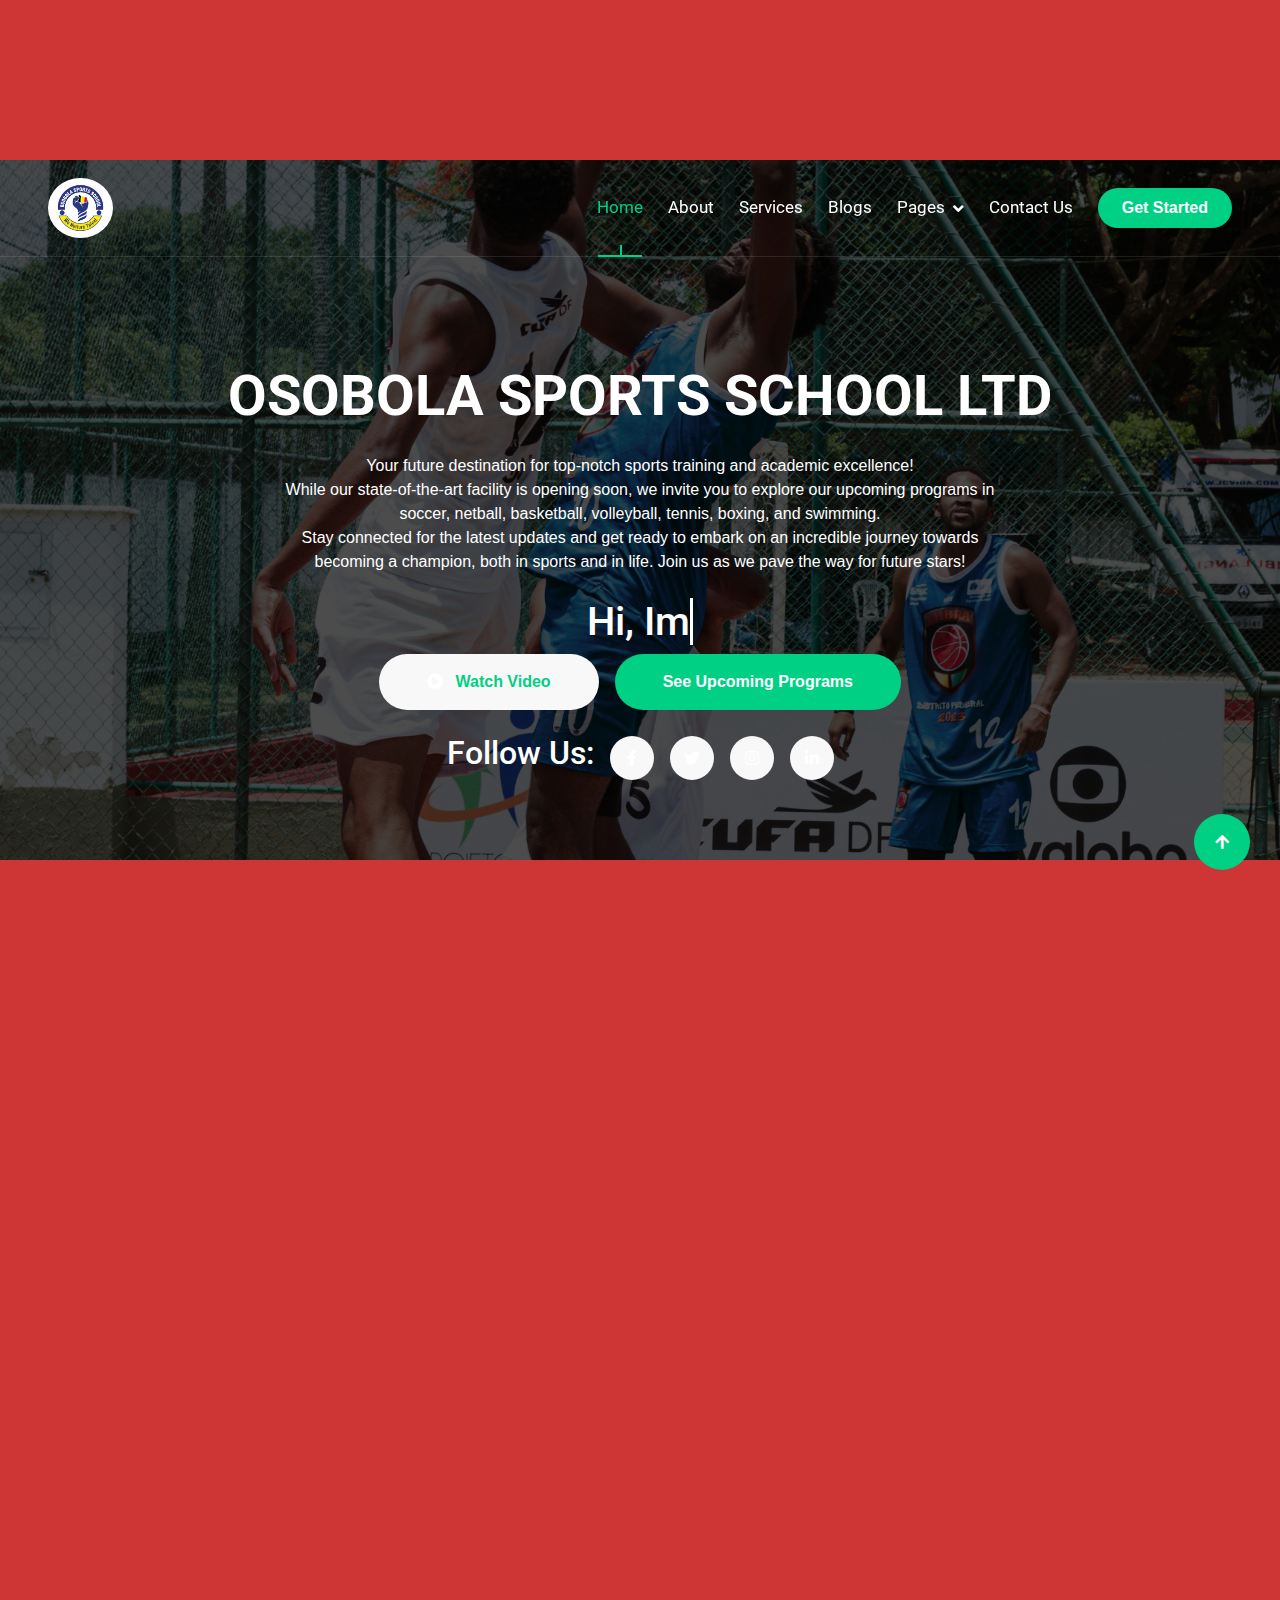
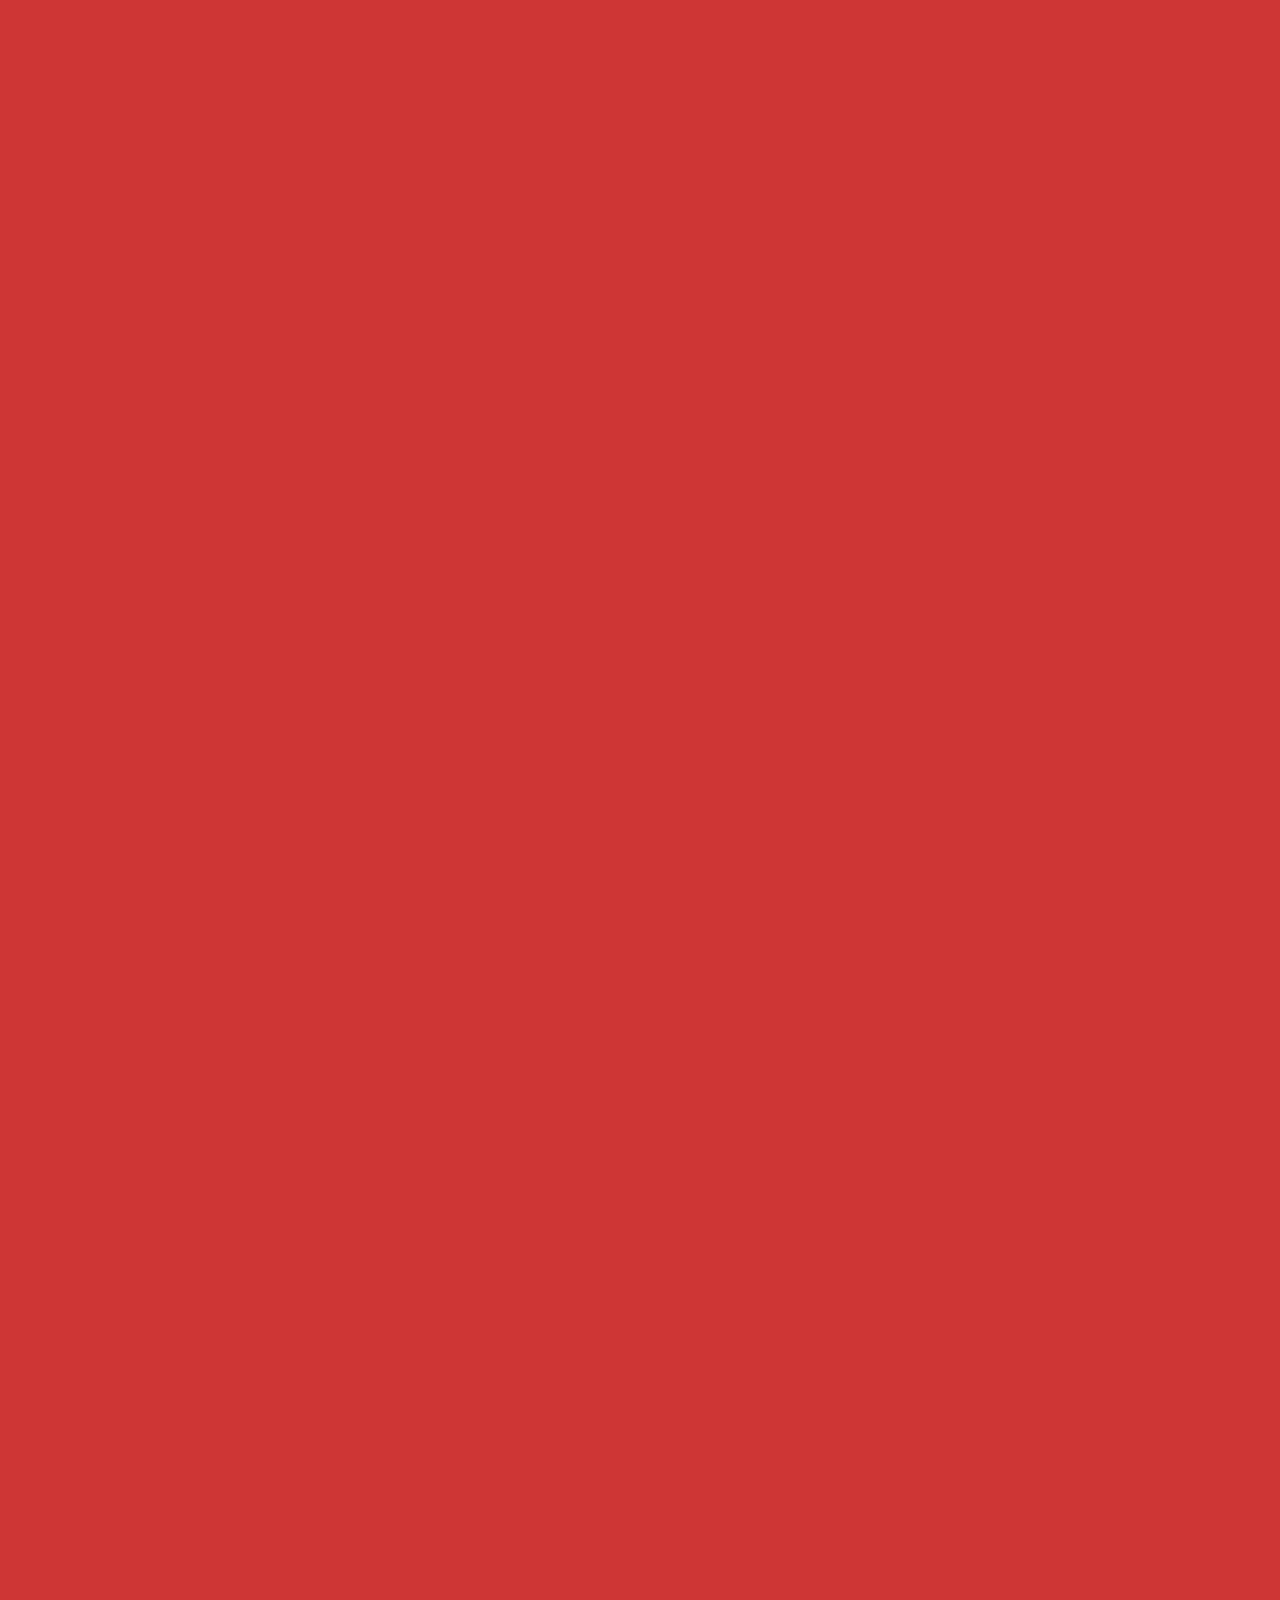
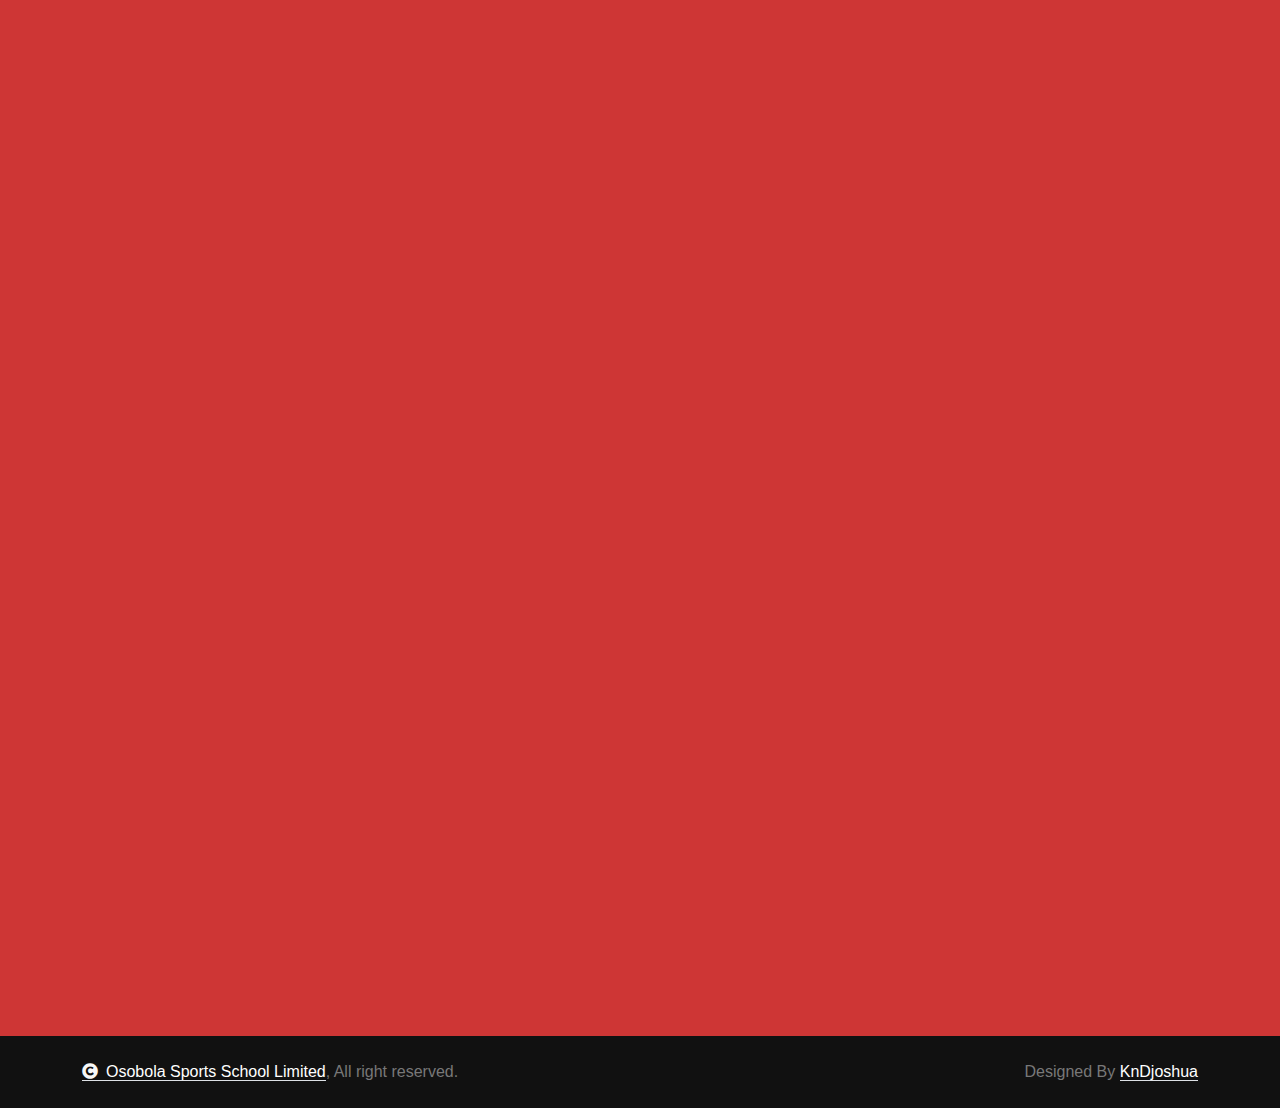
==== index.html @ 21ead04c "Update index.html" ====
<!DOCTYPE html>
<html lang="en">

<head>
    <meta charset="utf-8">
    <title>Osobola</title>
    <meta content="width=device-width, initial-scale=1.0" name="viewport">
    <meta content="" name="keywords">
    <meta content="" name="description">

    <!-- Google Web Fonts -->
    <link rel="preconnect" href="https://fonts.googleapis.com">
    <link rel="preconnect" href="https://fonts.gstatic.com" crossorigin>
    <link
        href="https://fonts.googleapis.com/css2?family=Inter:wght@100..900&family=Roboto:wght@400;500;700;900&display=swap"
        rel="stylesheet">

    <!-- Icon Font Stylesheet -->
    <link rel="stylesheet" href="https://use.fontawesome.com/releases/v5.15.4/css/all.css" />
    <link href="https://cdn.jsdelivr.net/npm/bootstrap-icons@1.4.1/font/bootstrap-icons.css" rel="stylesheet">

    <!-- Libraries Stylesheet -->
    <link rel="stylesheet" href="lib/animate/animate.min.css" />
    <link href="lib/lightbox/css/lightbox.min.css" rel="stylesheet">
    <link href="lib/owlcarousel/assets/owl.carousel.min.css" rel="stylesheet">


    <!-- Customized Bootstrap Stylesheet -->
    <link href="css/bootstrap.min.css" rel="stylesheet">

    <!-- Template Stylesheet -->
    <link href="css/style.css" rel="stylesheet">
</head>

<body>

    <!-- Spinner Start -->
    <div id="spinner"
        class="show bg-white position-fixed translate-middle w-100 vh-100 top-50 start-50 d-flex align-items-center justify-content-center">
        <div class="spinner-border text-primary" style="width: 3rem; height: 3rem;" role="status">
            <span class="sr-only">Loading...</span>
        </div>
    </div>
    <!-- Spinner End -->

    <!-- Topbar Start -->
    <div class="container-fluid topbar bg-light px-5 d-none d-lg-block">
        <div class="row gx-0 align-items-center">
            <div class="col-lg-8 text-center text-lg-start mb-2 mb-lg-0">
                <!-- <div class="d-flex flex-wrap">
                    <a href="#" class="text-muted small me-4"><i
                            class="fas fa-map-marker-alt text-primary me-2"></i>Find A Location</a>
                    <a href="tel:+01234567890" class="text-muted small me-4"><i
                            class="fas fa-phone-alt text-primary me-2"></i>+01234567890</a>
                    <a href="mailto:example@gmail.com" class="text-muted small me-0"><i
                            class="fas fa-envelope text-primary me-2"></i>Example@gmail.com</a>
                </div> -->
            </div>
            <div class="col-lg-4 text-center text-lg-end">
                <!-- <div class="d-inline-flex align-items-center" style="height: 45px;"> -->
                <!-- <a href="#"><small class="me-3 text-dark"><i class="fa fa-user text-primary me-2"></i></small></a> -->
                <!-- <a href="#"><small class="me-3 text-dark"><i class="fa fa-sign-in-alt text-primary me-2"></i></small></a> -->
                <div class="dropdown">
                    <!-- <a href="#" class="dropdown-toggle text-dark" data-bs-toggle="dropdown"><small><i
                                class="fa fa-home text-primary me-2"></i> My Dashboard</small></a> -->
                    <!-- <div class="dropdown-menu rounded">
                                <a href="#" class="dropdown-item"><i class="fas fa-user-alt me-2"></i> My Profile</a>
                                <a href="#" class="dropdown-item"><i class="fas fa-comment-alt me-2"></i> Inbox</a>
                                <a href="#" class="dropdown-item"><i class="fas fa-bell me-2"></i> Notifications</a>
                                <a href="#" class="dropdown-item"><i class="fas fa-cog me-2"></i> Account Settings</a>
                                <a href="#" class="dropdown-item"><i class="fas fa-power-off me-2"></i> Log Out</a>
                            </div> -->
                </div>
            </div>
        </div>
    </div>
    </div>
    <!-- Topbar End -->

    <!-- Navbar & Hero Start -->
    <div class="container-fluid position-relative p-0">
        <nav class="navbar navbar-expand-lg navbar-light px-4 px-lg-5 py-3 py-lg-0">
            <a href="" class="navbar-brand p-0">
                <!-- <h1 class="text-primary"><i class="fas fa-search-dollar me-3"></i>Osobola</h1> -->
                <img src="img/logo.jpg" style="border-radius: 60%;" alt="Logo">
            </a>
            <button class="navbar-toggler" type="button" data-bs-toggle="collapse" data-bs-target="#navbarCollapse">
                <span class="fa fa-bars"></span>
            </button>
            <div class="collapse navbar-collapse" id="navbarCollapse">
                <div class="navbar-nav ms-auto py-0">
                    <a href="#" class="nav-item nav-link active">Home</a>
                    <a href="#" class="nav-item nav-link">About</a>
                    <a href="#" class="nav-item nav-link">Services</a>
                    <a href="#" class="nav-item nav-link">Blogs</a>
                    <div class="nav-item dropdown">
                        <a href="#" class="nav-link" data-bs-toggle="dropdown">
                            <span class="dropdown-toggle">Pages</span>
                        </a>
                        <div class="dropdown-menu m-0">
                            <a href="#" class="dropdown-item">Our Features</a>
                            <a href="#" class="dropdown-item">Our team</a>
                            <a href="#" class="dropdown-item">Testimonial</a>
                            <a href="#" class="dropdown-item">Our offer</a>
                            <a href="#" class="dropdown-item">FAQs</a>
                            <a href="#" class="dropdown-item">404 Page</a>
                        </div>
                    </div>
                    <a href="contact.html" class="nav-item nav-link">Contact Us</a>
                </div>
                <a href="#" class="btn btn-primary rounded-pill py-2 px-4 my-3 my-lg-0 flex-shrink-0">Get Started</a>
            </div>
        </nav>

        <!-- Carousel Start -->
        <div class="header-carousel owl-carousel">
            <div class="header-carousel-item">
                <img src="img/carousel-2.jpg" class="img-fluid w-100" alt="Image">
                <div class="carousel-caption">
                    <div class="container">
                        <div class="row g-5">
                            <div class="col-12 animated fadeInDown">
                                <div class="text-center">
                                    <h4 class="text-primary text-uppercase fw-bold mb-4"></h4>
                                    <h1 class="display-4 text-uppercase text-white mb-4">Osobola Sports School LTD</h1>
                                    <p class="mb-4">Your future destination for top-notch sports training and
                                        academic excellence! <br> While our state-of-the-art facility is opening soon,
                                        we invite you to explore our upcoming programs in <br> soccer, netball,
                                        basketball,
                                        volleyball, tennis, boxing, and swimming. <br> Stay connected for the latest
                                        updates
                                        and get ready to embark on an incredible journey towards <br> becoming a
                                        champion,
                                        both in sports and in life. Join us as we pave the way for future stars!
                                    </p> 



<h1>
  <a href="" class="typewrite" data-period="2000" data-type='[ "Hi, Im Si.", "I am Creative.", "I Love Design.", "I Love to Develop." ]'>
    <span class="wrap"></span>
  </a>
</h1>

<style>
    body {
  background-color:#ce3635;
  text-align: center;
  color:#fff;
  padding-top:10em;
}

* { color:#fff; text-decoration: none;}
</style>

<script>
    var TxtType = function(el, toRotate, period) {
        this.toRotate = toRotate;
        this.el = el;
        this.loopNum = 0;
        this.period = parseInt(period, 10) || 2000;
        this.txt = '';
        this.tick();
        this.isDeleting = false;
    };

    TxtType.prototype.tick = function() {
        var i = this.loopNum % this.toRotate.length;
        var fullTxt = this.toRotate[i];

        if (this.isDeleting) {
        this.txt = fullTxt.substring(0, this.txt.length - 1);
        } else {
        this.txt = fullTxt.substring(0, this.txt.length + 1);
        }

        this.el.innerHTML = '<span class="wrap">'+this.txt+'</span>';

        var that = this;
        var delta = 200 - Math.random() * 100;

        if (this.isDeleting) { delta /= 2; }

        if (!this.isDeleting && this.txt === fullTxt) {
        delta = this.period;
        this.isDeleting = true;
        } else if (this.isDeleting && this.txt === '') {
        this.isDeleting = false;
        this.loopNum++;
        delta = 500;
        }

        setTimeout(function() {
        that.tick();
        }, delta);
    };

    window.onload = function() {
        var elements = document.getElementsByClassName('typewrite');
        for (var i=0; i<elements.length; i++) {
            var toRotate = elements[i].getAttribute('data-type');
            var period = elements[i].getAttribute('data-period');
            if (toRotate) {
              new TxtType(elements[i], JSON.parse(toRotate), period);
            }
        }
        // INJECT CSS
        var css = document.createElement("style");
        css.type = "text/css";
        css.innerHTML = ".typewrite > .wrap { border-right: 0.08em solid #fff}";
        document.body.appendChild(css);
    };</script>






                                    <div class="d-flex justify-content-center flex-shrink-0 mb-4">
                                        <a class="btn btn-light rounded-pill py-3 px-4 px-md-5 me-2" href="#"><i
                                                class="fas fa-play-circle me-2"></i> Watch Video</a>
                                        <a class="btn btn-primary rounded-pill py-3 px-4 px-md-5 ms-2"
                                            href="#upcomingPrograms">See
                                            Upcoming Programs</a>
                                    </div>
                                    <div class="d-flex align-items-center justify-content-center">
                                        <h2 class="text-white me-2">Follow Us:</h2>
                                        <div class="d-flex justify-content-end ms-2">
                                            <a class="btn btn-md-square btn-light rounded-circle me-2" href=""><i
                                                    class="fab fa-facebook-f"></i></a>
                                            <a class="btn btn-md-square btn-light rounded-circle mx-2" href=""><i
                                                    class="fab fa-twitter"></i></a>
                                            <a class="btn btn-md-square btn-light rounded-circle mx-2" href=""><i
                                                    class="fab fa-instagram"></i></a>
                                            <a class="btn btn-md-square btn-light rounded-circle ms-2" href=""><i
                                                    class="fab fa-linkedin-in"></i></a>
                                        </div>
                                    </div>
                                </div>
                            </div>
                        </div>
                    </div>
                </div>
            </div>



            <!-- <div class="header-carousel-item">
                <img src="img/carousel-2.jpg" class="img-fluid w-100" alt="Image">
                <div class="carousel-caption">
                    <div class="container">
                        <div class="row g-5">
                            <div class="col-12 animated fadeInLeft">
                                <div class="text-center">
                                    <h4 class="text-primary text-uppercase fw-bold mb-4"></h4>
                                    <h1 class="display-4 text-uppercase text-white mb-4">Osobola Sports School LTD</h1>
                                    <p class="mb-5 fs-5">Your future destination for top-notch sports training and
                                        academic excellence! <br> While our state-of-the-art facility is opening soon,
                                        we invite you to explore our upcoming programs in <br> soccer, netball,
                                        basketball,
                                        volleyball, tennis, boxing, and swimming. <br> Stay connected for the latest
                                        updates
                                        and get ready to embark on an incredible journey towards <br> becoming a
                                        champion,
                                        both in sports and in life. Join us as we pave the way for future stars!
                                    </p>
                                    <div class="d-flex justify-content-center flex-shrink-0 mb-4">
                                        <a class="btn btn-light rounded-pill py-3 px-4 px-md-5 me-2" href="#"><i
                                                class="fas fa-play-circle me-2"></i> Watch Video</a>
                                        <a class="btn btn-primary rounded-pill py-3 px-4 px-md-5 ms-2" href="#">See
                                            Upcoming Programs</a>
                                    </div>
                                    <div class="d-flex align-items-center justify-content-center">
                                        <h2 class="text-white me-2">Follow Us:</h2>
                                        <div class="d-flex justify-content-end ms-2">
                                            <a class="btn btn-md-square btn-light rounded-circle me-2" href=""><i
                                                    class="fab fa-facebook-f"></i></a>
                                            <a class="btn btn-md-square btn-light rounded-circle mx-2" href=""><i
                                                    class="fab fa-twitter"></i></a>
                                            <a class="btn btn-md-square btn-light rounded-circle mx-2" href=""><i
                                                    class="fab fa-instagram"></i></a>
                                            <a class="btn btn-md-square btn-light rounded-circle ms-2" href=""><i
                                                    class="fab fa-linkedin-in"></i></a>
                                        </div>
                                    </div>
                                </div>
                            </div>
                        </div>
                    </div>
                </div>
            </div> -->
        </div>
        <!-- Carousel End -->
    </div>
    <!-- Navbar & Hero End -->


    <!-- Abvout Start -->
    <div class="container-fluid about py-5">
        <div class="container py-5">
            <div class="row g-5 align-items-center">
                <div class="col-xl-7 wow fadeInLeft" data-wow-delay="0.2s">
                    <div>
                        <h4 class="text-primary">About Us</h4>
                        <h1 class="display-5 mb-4">Meet Us Unless <br> Miss The Opportunity</h1>
                        <p class="mb-4">Osobola Sports School is a premier institution founded by <i>Mrs. Jaqueline
                                Namyalo</i>, a passionate sports enthusiast dedicated to nurturing <i>talent</i> and <i>
                                fostering
                                academic
                                growth
                            </i>. We offer comprehensive training in <i>soccer</i>, <i>netball</i>, <i>basketball</i>,
                            <i>volleyball</i>, <i>tennis</i> ,
                            <i>boxing</i>, and <i>swimming</i> for individuals aged 3 and above. <br>
                            What sets us apart is
                            our unique
                            integration of athletic excellence with academic education, ensuring our students develop
                            both on and off the field.

                            Our core values include discipline, teamwork, integrity, and a commitment to holistic
                            development. On this site, you’ll find detailed information about our programs, training
                            schedules, and enrollment procedures. Join us at Osobola Sports School, where we create
                            champions who excel in sports and life.
                        </p>
                        <div class="row g-4">
                            <div class="col-md-6 col-lg-6 col-xl-6">
                                <div class="d-flex">
                                    <div><i class="fas fa-lightbulb fa-3x text-primary"></i></div>
                                    <div class="ms-4">
                                        <h4>Discipline</h4>
                                        <p>Lorem ipsum dolor sit amet consectetur, adipisicing elit.</p>
                                    </div>
                                </div>
                            </div>
                            <div class="col-md-6 col-lg-6 col-xl-6">
                                <div class="d-flex">
                                    <div><i class="fas fa-lightbulb fa-3x text-primary"></i></div>
                                    <div class="ms-4">
                                        <h4>Teamwork</h4>
                                        <p>Lorem ipsum dolor sit amet consectetur, adipisicing elit.</p>
                                    </div>
                                </div>
                            </div>
                            <div class="col-md-6 col-lg-6 col-xl-6">
                                <div class="d-flex">
                                    <div><i class="fas fa-lightbulb fa-3x text-primary"></i></div>
                                    <div class="ms-4">
                                        <h4>Integrity</h4>
                                        <p>Lorem ipsum dolor sit amet consectetur, adipisicing elit.</p>
                                    </div>
                                </div>
                            </div>
                            <div class="col-md-6 col-lg-6 col-xl-6">
                                <div class="d-flex">
                                    <div><i class="fas fa-lightbulb fa-3x text-primary"></i></div>
                                    <div class="ms-4">
                                        <h4>Commitment To Holistic Development</h4>
                                        <p>Lorem ipsum dolor sit amet consectetur, adipisicing elit.</p>
                                    </div>
                                </div>
                            </div>

                            <div class="col-sm-6">
                                <a href="#" class="btn btn-primary rounded-pill py-3 px-5 flex-shrink-0">Discover
                                    Now</a>
                            </div>
                            <div class="col-sm-6">
                                <div class="d-flex">
                                    <i class="fas fa-phone-alt fa-2x text-primary me-4"></i>
                                    <div>
                                        <h4>Call Us</h4>
                                        <p class="mb-0 fs-5" style="letter-spacing: 1px;">+01234567890</p>
                                    </div>
                                </div>
                            </div>
                        </div>
                    </div>
                </div>
                <div class="col-xl-5 wow fadeInRight" data-wow-delay="0.2s">
                    <div class="bg-primary rounded position-relative overflow-hidden">
                        <img src="img/sports/basketball ().png" class="img-fluid rounded w-100" alt="">

                        <div class="" style="position: absolute; top: -15px; right: -15px;">
                            <img src="img/sports/basketball (1).png" class="img-fluid"
                                style="width: 150px; height: 150px; opacity: 0.7;" alt="">
                        </div>
                        <div class="" style="position: absolute; top: -20px; left: 10px; transform: rotate(90deg);">
                            <img src="img/sports/basketball ().png" class="img-fluid"
                                style="width: 100px; height: 150px; opacity: 0.9;" alt="">
                        </div>
                        <div class="rounded-bottom">
                            <img src="img/sports/basketball (2).png" class="img-fluid rounded-bottom w-100" alt="">
                        </div>
                    </div>
                </div>
            </div>
        </div>
    </div>
    <!-- About End -->

    <!-- Services Start -->
    <div class="services container-fluid service pb-5">
        <div id="upcomingPrograms" class="container pb-5">
            <div class="text-center mx-auto pb-5 wow fadeInUp" data-wow-delay="0.2s" style="max-width: 800px;">
                <h4 class="text-primary"><br><br> <br> Our Up Coming Programs</h4>
                <h1 class="display-5 mb-4">We Services provided best offer</h1>
                <p class="mb-0">Lorem ipsum dolor, sit amet consectetur adipisicing elit. Tenetur adipisci facilis
                    cupiditate recusandae aperiam temporibus corporis itaque quis facere, numquam, ad culpa deserunt
                    sint dolorem autem obcaecati, ipsam mollitia hic.
                </p>
            </div>
            <div class="row g-4">
                <div class="col-md-3 col-lg-3 wow fadeInUp" data-wow-delay="0.2s">
                    <div class="service-item">
                        <!-- Carousel Wrapper -->
                        <div id="serviceCarousel" class="carousel slide" data-bs-ride="carousel">
                            <!-- Indicators/Dots -->
                            <ol class="carousel-indicators">
                                <li data-bs-target="#serviceCarousel" data-bs-slide-to="0" class="active"></li>
                                <li data-bs-target="#serviceCarousel" data-bs-slide-to="1"></li>
                                <li data-bs-target="#serviceCarousel" data-bs-slide-to="2"></li>
                            </ol>

                            <!-- Carousel Inner (Slides) -->
                            <div class="carousel-inner">
                                <div class="carousel-item active">
                                    <div class="service-img">
                                        <img src="img/sports/Screenshot 2024-11-26 181803.png" class="img-fluid rounded-top w-100" alt="Image 1">
                                    </div>
                                </div>
                                <div class="carousel-item">
                                    <div class="service-img">
                                        <img src="img/service-1.jpg" class="img-fluid rounded-top w-100" alt="Image 2">
                                    </div>
                                </div>
                                <div class="carousel-item">
                                    <div class="service-img">
                                        <img src="img/sports/Screenshot 2024-11-26 181703.png" class="img-fluid rounded-top w-100" alt="Image 3">
                                    </div>
                                </div>
                            </div>

                            <!-- Controls -->
                            <!-- <a class="carousel-control-prev" href="#serviceCarousel" role="button" data-bs-slide="prev">
                                <span class="carousel-control-prev-icon" aria-hidden="true"></span>
                                <span class="visually-hidden">Previous</span>
                            </a>
                            <a class="carousel-control-next" href="#serviceCarousel" role="button" data-bs-slide="next">
                                <span class="carousel-control-next-icon" aria-hidden="true"></span>
                                <span class="visually-hidden">Next</span>
                            </a> -->
                        </div>

                        <div class="rounded-bottom p-4">
                            <a href="#" class="h4 d-inline-block mb-4"> Football</a>
                            <p class="mb-4">We pride ourselves on providing exceptional
                                football training. Our expert coaches focus on skill development, discipline, and
                                teamwork to help every player reach their full potential. With new state-of-the-art
                                facilities coming soon, join us now and be part of our journey to excellence in
                                football.
                            </p>
                            <a class="btn btn-primary rounded-pill py-2 px-4" href="#">Learn More</a>
                        </div>
                    </div>
                </div>
                <div class="col-md-3 col-lg-3 wow fadeInUp" data-wow-delay="0.4s">
                    <div class="service-item">
                        <!-- Carousel Wrapper -->
                        <div id="serviceCarousel" class="carousel slide" data-bs-ride="carousel">
                            <!-- Indicators/Dots -->
                            <ol class="carousel-indicators">
                                <li data-bs-target="#serviceCarousel" data-bs-slide-to="0" class="active"></li>
                                <li data-bs-target="#serviceCarousel" data-bs-slide-to="1"></li>
                                <li data-bs-target="#serviceCarousel" data-bs-slide-to="2"></li>
                            </ol>

                            <!-- Carousel Inner (Slides) -->
                            <div class="carousel-inner">
                                <div class="carousel-item active">
                                    <div class="service-img">
                                        <img src="img/sports/basketball (1).png" class="img-fluid rounded-top w-100"
                                            alt="Image 1">
                                    </div>
                                </div>
                                <div class="carousel-item">
                                    <div class="img/sports/basketball (1).png">
                                        <img src="img/sports/basketball (1).png" class="img-fluid rounded-top w-100"
                                            alt="Image 2">
                                    </div>
                                </div>
                                <div class="carousel-item">
                                    <div class="service-img">
                                        <img src="img/sports/basketball (1).png" class="img-fluid rounded-top w-100"
                                            alt="Image 3">
                                    </div>
                                </div>
                            </div>

                            <!-- Controls -->
                            <!-- <a class="carousel-control-prev" href="#serviceCarousel" role="button" data-bs-slide="prev">
                                <span class="carousel-control-prev-icon" aria-hidden="true"></span>
                                <span class="visually-hidden">Previous</span>
                            </a>
                            <a class="carousel-control-next" href="#serviceCarousel" role="button" data-bs-slide="next">
                                <span class="carousel-control-next-icon" aria-hidden="true"></span>
                                <span class="visually-hidden">Next</span>
                            </a> -->
                        </div>

                        <div class="rounded-bottom p-4">
                            <a href="#" class="h4 d-inline-block mb-4">Basketball</a>
                            <p class="mb-4">At Osobola Sports School, our basketball training program is designed to
                                develop top-tier players. Our dedicated coaches emphasize skill enhancement, strategic
                                play, and teamwork to help each athlete excel. With new state-of-the-art facilities
                                coming soon, join us now and embark on a path to basketball excellence.
                            </p>
                            <a class="btn btn-primary rounded-pill py-2 px-4" href="#">Learn More</a>
                        </div>
                    </div>
                </div>
                <div class="col-md-3 col-lg-3 wow fadeInUp" data-wow-delay="0.6s">
                    <div class="service-item">
                        <!-- Carousel Wrapper -->
                        <div id="serviceCarousel" class="carousel slide" data-bs-ride="carousel">
                            <!-- Indicators/Dots -->
                            <ol class="carousel-indicators">
                                <li data-bs-target="#serviceCarousel" data-bs-slide-to="0" class="active"></li>
                                <li data-bs-target="#serviceCarousel" data-bs-slide-to="1"></li>
                                <li data-bs-target="#serviceCarousel" data-bs-slide-to="2"></li>
                            </ol>

                            <!-- Carousel Inner (Slides) -->
                            <div class="carousel-inner">
                                <div class="carousel-item active">
                                    <div class="service-img">
                                        <img src="img/sports/basketball (1).png" class="img-fluid rounded-top w-100" alt="Image 1">
                                    </div>
                                </div>
                                <div class="carousel-item">
                                    <div class="service-img">
                                        <img src="img/sports/basketball (1).png" class="img-fluid rounded-top w-100" alt="Image 2">
                                    </div>
                                </div>
                                <div class="carousel-item">
                                    <div class="service-img">
                                        <img src="img/sports/basketball (1).png" class="img-fluid rounded-top w-100" alt="Image 3">
                                    </div>
                                </div>
                            </div>

                            <!-- Controls -->
                            <!-- <a class="carousel-control-prev" href="#serviceCarousel" role="button" data-bs-slide="prev">
                                <span class="carousel-control-prev-icon" aria-hidden="true"></span>
                                <span class="visually-hidden">Previous</span>
                            </a>
                            <a class="carousel-control-next" href="#serviceCarousel" role="button" data-bs-slide="next">
                                <span class="carousel-control-next-icon" aria-hidden="true"></span>
                                <span class="visually-hidden">Next</span>
                            </a> -->
                        </div>

                        <div class="rounded-bottom p-4">
                            <a href="#" class="h4 d-inline-block mb-4">Volleyball</a>
                            <p class="mb-4">At Osobola Sports School, our volleyball program develops top-tier athletes
                                through expert coaching and personalized training. We focus on core skills, strategic
                                play, and teamwork to help each player excel. Join us for unparalleled volleyball
                                training and reach your highest potential.
                            </p>
                            <a class="btn btn-primary rounded-pill py-2 px-4" href="#">Learn More</a>
                        </div>
                    </div>
                </div>
                <div class="col-md-3 col-lg-3 wow fadeInUp" data-wow-delay="0.2s">
                    <div class="service-item">
                        <!-- Carousel Wrapper -->
                        <div id="serviceCarousel" class="carousel slide" data-bs-ride="carousel">
                            <!-- Indicators/Dots -->
                            <ol class="carousel-indicators">
                                <li data-bs-target="#serviceCarousel" data-bs-slide-to="0" class="active"></li>
                                <li data-bs-target="#serviceCarousel" data-bs-slide-to="1"></li>
                                <li data-bs-target="#serviceCarousel" data-bs-slide-to="2"></li>
                            </ol>

                            <!-- Carousel Inner (Slides) -->
                            <div class="carousel-inner">
                                <div class="carousel-item active">
                                    <div class="service-img">
                                        <img src="img/sports/basketball (1).png" class="img-fluid rounded-top w-100" alt="Image 1">
                                    </div>
                                </div>
                                <div class="carousel-item">
                                    <div class="service-img">
                                        <img src="img/sports/basketball (1).png" class="img-fluid rounded-top w-100" alt="Image 2">
                                    </div>
                                </div>
                                <div class="carousel-item">
                                    <div class="service-img">
                                        <img src="img/sports/basketball (1).png" class="img-fluid rounded-top w-100" alt="Image 3">
                                    </div>
                                </div>
                            </div>

                            <!-- Controls -->
                            <!-- <a class="carousel-control-prev" href="#serviceCarousel" role="button" data-bs-slide="prev">
                                <span class="carousel-control-prev-icon" aria-hidden="true"></span>
                                <span class="visually-hidden">Previous</span>
                            </a>
                            <a class="carousel-control-next" href="#serviceCarousel" role="button" data-bs-slide="next">
                                <span class="carousel-control-next-icon" aria-hidden="true"></span>
                                <span class="visually-hidden">Next</span>
                            </a> -->
                        </div>

                        <div class="rounded-bottom p-4">
                            <a href="#" class="h4 d-inline-block mb-4">Tennis</a>
                            <p class="mb-4">Osobola Sports School offers exceptional tennis training, led by expert
                                coaches dedicated to honing your skills and strategy. Our personalized approach ensures
                                each player improves their game and reaches peak performance. Join us to elevate your
                                tennis abilities and achieve your full potential.
                            </p>
                            <a class="btn btn-primary rounded-pill py-2 px-4" href="#">Learn More</a>
                        </div>
                    </div>
                </div>

            </div>
        </div>
    </div>
    </div>
    </div>
    <!-- Services End -->

    <!-- Features Start -->
    <!-- <!-- <div class=" container-fluid feature pb-5">
        <div class="container pb-5">
            <div class="text-center mx-auto pb-5 wow fadeInUp" data-wow-delay="0.2s" style="max-width: 800px;">
                <h4 class="text-primary">Our Features</h4>
                <h1 class="display-5 mb-4">Connecting businesses, ideas, and people for greater impact.</h1>
                <p class="mb-0">Lorem ipsum dolor, sit amet consectetur adipisicing elit. Tenetur adipisci facilis
                    cupiditate recusandae aperiam temporibus corporis itaque quis facere, numquam, ad culpa deserunt
                    sint dolorem autem obcaecati, ipsam mollitia hic.
                </p>
            </div>
            <div class="row g-4">
                <div class="col-md-6 col-lg-6 col-xl-3 wow fadeInUp" data-wow-delay="0.2s">
                    <div class="feature-item p-4">
                        <div class="feature-icon p-4 mb-4">
                            <i class="fas fa-chart-line fa-4x text-primary"></i>
                        </div>
                        <h4>Global Management</h4>
                        <p class="mb-4">Lorem ipsum dolor sit amet consectetur adipisicing elit. Ea hic laborum odit
                            pariatur...
                        </p>
                        <a class="btn btn-primary rounded-pill py-2 px-4" href="#">Learn More</a>
                    </div>
                </div>
                <div class="col-md-6 col-lg-6 col-xl-3 wow fadeInUp" data-wow-delay="0.4s">
                    <div class="feature-item p-4">
                        <div class="feature-icon p-4 mb-4">
                            <i class="fas fa-university fa-4x text-primary"></i>
                        </div>
                        <h4>Corporate Banking</h4>
                        <p class="mb-4">Lorem ipsum dolor sit amet consectetur adipisicing elit. Ea hic laborum odit
                            pariatur...
                        </p>
                        <a class="btn btn-primary rounded-pill py-2 px-4" href="#">Learn More</a>
                    </div>
                </div>
                <div class="col-md-6 col-lg-6 col-xl-3 wow fadeInUp" data-wow-delay="0.6s">
                    <div class="feature-item p-4">
                        <div class="feature-icon p-4 mb-4">
                            <i class="fas fa-file-alt fa-4x text-primary"></i>
                        </div>
                        <h4>Asset Management</h4>
                        <p class="mb-4">Lorem ipsum dolor sit amet consectetur adipisicing elit. Ea hic laborum odit
                            pariatur...
                        </p>
                        <a class="btn btn-primary rounded-pill py-2 px-4" href="#">Learn More</a>
                    </div>
                </div>
                <div class="col-md-6 col-lg-6 col-xl-3 wow fadeInUp" data-wow-delay="0.8s">
                    <div class="feature-item p-4">
                        <div class="feature-icon p-4 mb-4">
                            <i class="fas fa-hand-holding-usd fa-4x text-primary"></i>
                        </div>
                        <h4>Investment Bank</h4>
                        <p class="mb-4">Lorem ipsum dolor sit amet consectetur adipisicing elit. Ea hic laborum odit
                            pariatur...
                        </p>
                        <a class="btn btn-primary rounded-pill py-2 px-4" href="#">Learn More</a>
                    </div>
                </div>
            </div>
        </div>
    </div> -->
    <!-- Features End  -->


    <!-- Offer Start -->
    <div class="container-fluid offer-section pb-5">
        <div class="container pb-5">
            <div class="text-center mx-auto pb-5 wow fadeInUp" data-wow-delay="0.2s" style="max-width: 800px;">
                <h4 class="text-primary">Our Offer</h4>
                <h1 class="display-5 mb-4">Benefits We offer</h1>
                <p class="mb-0">Lorem ipsum dolor sit amet consectetur adipisicing elit. Corporis
                                        amet sequi molestiae 
                </p>
            </div>
            <div class="row g-5 align-items-center">
                <div class="col-xl-5 wow fadeInLeft" data-wow-delay="0.2s">
                    <div class="nav nav-pills bg-light rounded p-5">
                        <a class="accordion-link p-4 active mb-4" data-bs-toggle="pill" href="#collapseOne">
                            <h5 class="mb-0">Lorem ipsum dolor sit amet consectetur adipisicing elit.</h5>
                        </a>
                        <a class="accordion-link p-4 mb-4" data-bs-toggle="pill" href="#collapseTwo">
                            <h5 class="mb-0">Lorem ipsum dolor sit amet consectetur adipisicing elit.</h5>
                        </a>
                        <a class="accordion-link p-4 mb-4" data-bs-toggle="pill" href="#collapseThree">
                            <h5 class="mb-0">Lorem ipsum dolor sit amet consectetur adipisicing elit.</h5>
                        </a>
                        <a class="accordion-link p-4 mb-0" data-bs-toggle="pill" href="#collapseFour">
                            <h5 class="mb-0">Lorem ipsum dolor sit amet consectetur adipisicing elit.</h5>
                        </a>
                    </div>
                </div>
                <div class="col-xl-7 wow fadeInRight" data-wow-delay="0.4s">
                    <div class="tab-content">
                        <div id="collapseOne" class="tab-pane fade show p-0 active">
                            <div class="row g-4">
                                <div class="col-md-7">
                                    <img src="img/sports/basketball (1).png" class="img-fluid w-100 rounded" alt="">
                                </div>
                                <div class="col-md-5">
                                    <h1 class="display-5 mb-4">Lorem ipsum dolor sit amet consectetur....</h1>
                                    <p class="mb-4">Lorem ipsum dolor sit amet consectetur adipisicing elit. Corporis
                                        amet sequi molestiae tenetur eum mollitia, blanditiis, magnam illo magni error
                                        dolore unde perspiciatis tempore et totam corrupti dignissimos aut praesentium?
                                    </p>
                                    <a class="btn btn-primary rounded-pill py-2 px-4" href="#">Learn More</a>
                                </div>
                            </div>
                        </div>
                        <div id="collapseTwo" class="tab-pane fade show p-0">
                            <div class="row g-4">
                                <div class="col-md-7">
                                    <img src="img/sports/basketball (1).png" class="img-fluid w-100 rounded" alt="">
                                </div>
                                <div class="col-md-5">
                                    <h1 class="display-5 mb-4">Lorem ipsum dolor sit amet consectetur....</h1>
                                    <p class="mb-4">Lorem ipsum dolor sit amet consectetur adipisicing elit. Corporis
                                        amet sequi molestiae tenetur eum mollitia, blanditiis, magnam illo magni error
                                        dolore unde perspiciatis tempore et totam corrupti dignissimos aut praesentium?
                                    </p>
                                    <a class="btn btn-primary rounded-pill py-2 px-4" href="#">Learn More</a>
                                </div>
                            </div>
                        </div>
                        <div id="collapseThree" class="tab-pane fade show p-0">
                            <div class="row g-4">
                                <div class="col-md-7">
                                    <img src="img/sports/basketball (1).png" class="img-fluid w-100 rounded" alt="">
                                </div>
                                <div class="col-md-5">
                                    <h1 class="display-5 mb-4">Lorem ipsum dolor sit amet consectetur....</h1>
                                    <p class="mb-4">Lorem ipsum dolor sit amet consectetur adipisicing elit. Corporis
                                        amet sequi molestiae tenetur eum mollitia, blanditiis, magnam illo magni error
                                        dolore unde perspiciatis tempore et totam corrupti dignissimos aut praesentium?
                                    </p>
                                    <a class="btn btn-primary rounded-pill py-2 px-4" href="#">Learn More</a>
                                </div>
                            </div>
                        </div>
                        <div id="collapseFour" class="tab-pane fade show p-0">
                            <div class="row g-4">
                                <div class="col-md-7">
                                    <img src="img/offer-4.jpg" class="img-fluid w-100 rounded" alt="">
                                </div>
                                <div class="col-md-5">
                                    <h1 class="display-5 mb-4">Lorem ipsum dolor sit amet consectetur....</h1>
                                    <p class="mb-4">Lorem ipsum dolor sit amet consectetur adipisicing elit. Corporis
                                        amet sequi molestiae tenetur eum mollitia, blanditiis, magnam illo magni error
                                        dolore unde perspiciatis tempore et totam corrupti dignissimos aut praesentium?
                                    </p>
                                    <a class="btn btn-primary rounded-pill py-2 px-4" href="#">Learn More</a>
                                </div>
                            </div>
                        </div>
                    </div>
                </div>
            </div>
        </div>
    </div>
    <!-- Offer End -->

    <!-- Blog Start -->
    <!-- <div class="container-fluid blog pb-5">
        <div class="container pb-5">
            <div class="text-center mx-auto pb-5 wow fadeInUp" data-wow-delay="0.2s" style="max-width: 800px;">
                <h4 class="text-primary">Our Blog & News</h4>
                <h1 class="display-5 mb-4">Articles For Pro Traders</h1>
                <p class="mb-0">Lorem ipsum dolor, sit amet consectetur adipisicing elit. Tenetur adipisci facilis
                    cupiditate recusandae aperiam temporibus corporis itaque quis facere, numquam, ad culpa deserunt
                    sint dolorem autem obcaecati, ipsam mollitia hic.
                </p>
            </div>
            <div class="owl-carousel blog-carousel wow fadeInUp" data-wow-delay="0.2s">
                <div class="blog-item p-4">
                    <div class="blog-img mb-4">
                        <img src="img/service-1.jpg" class="img-fluid w-100 rounded" alt="">
                        <div class="blog-title">
                            <a href="#" class="btn">Dividend Stocks</a>
                        </div>
                    </div>
                    <a href="#" class="h4 d-inline-block mb-3">Options Trading Business?</a>
                    <p class="mb-4">Lorem, ipsum dolor sit amet consectetur adipisicing elit. Dolore aut aliquam
                        suscipit error corporis accusamus labore....
                    </p>
                    <div class="d-flex align-items-center">
                        <img src="img/testimonial-1.jpg" class="img-fluid rounded-circle"
                            style="width: 60px; height: 60px;" alt="">
                        <div class="ms-3">
                            <h5>Admin</h5>
                            <p class="mb-0">October 9, 2025</p>
                        </div>
                    </div>
                </div>
                <div class="blog-item p-4">
                    <div class="blog-img mb-4">
                        <img src="img/service-2.jpg" class="img-fluid w-100 rounded" alt="">
                        <div class="blog-title">
                            <a href="#" class="btn">Non-Dividend Stocks</a>
                        </div>
                    </div>
                    <a href="#" class="h4 d-inline-block mb-3">Options Trading Business?</a>
                    <p class="mb-4">Lorem, ipsum dolor sit amet consectetur adipisicing elit. Dolore aut aliquam
                        suscipit error corporis accusamus labore....
                    </p>
                    <div class="d-flex align-items-center">
                        <img src="img/testimonial-2.jpg" class="img-fluid rounded-circle"
                            style="width: 60px; height: 60px;" alt="">
                        <div class="ms-3">
                            <h5>Admin</h5>
                            <p class="mb-0">October 9, 2025</p>
                        </div>
                    </div>
                </div>
                <div class="blog-item p-4">
                    <div class="blog-img mb-4">
                        <img src="img/service-3.jpg" class="img-fluid w-100 rounded" alt="">
                        <div class="blog-title">
                            <a href="#" class="btn">Dividend Stocks</a>
                        </div>
                    </div>
                    <a href="#" class="h4 d-inline-block mb-3">Options Trading Business?</a>
                    <p class="mb-4">Lorem, ipsum dolor sit amet consectetur adipisicing elit. Dolore aut aliquam
                        suscipit error corporis accusamus labore....
                    </p>
                    <div class="d-flex align-items-center">
                        <img src="img/testimonial-3.jpg" class="img-fluid rounded-circle"
                            style="width: 60px; height: 60px;" alt="">
                        <div class="ms-3">
                            <h5>Admin</h5>
                            <p class="mb-0">October 9, 2025</p>
                        </div>
                    </div>
                </div>
                <div class="blog-item p-4">
                    <div class="blog-img mb-4">
                        <img src="img/service-4.jpg" class="img-fluid w-100 rounded" alt="">
                        <div class="blog-title">
                            <a href="#" class="btn">Non-Dividend Stocks</a>
                        </div>
                    </div>
                    <a href="#" class="h4 d-inline-block mb-3">Options Trading Business?</a>
                    <p class="mb-4">Lorem, ipsum dolor sit amet consectetur adipisicing elit. Dolore aut aliquam
                        suscipit error corporis accusamus labore....
                    </p>
                    <div class="d-flex align-items-center">
                        <img src="img/testimonial-1.jpg" class="img-fluid rounded-circle"
                            style="width: 60px; height: 60px;" alt="">
                        <div class="ms-3">
                            <h5>Admin</h5>
                            <p class="mb-0">October 9, 2025</p>
                        </div>
                    </div>
                </div>
            </div>
        </div>
    </div> -->
    <!-- Blog End -->


    <!-- FAQs Start -->
    <!-- <div class="container-fluid faq-section pb-5">
        <div class="container pb-5 overflow-hidden">
            <div class="text-center mx-auto pb-5 wow fadeInUp" data-wow-delay="0.2s" style="max-width: 800px;">
                <h4 class="text-primary">FAQs</h4>
                <h1 class="display-5 mb-4">Frequently Asked Questions</h1>
                <p class="mb-0">Lorem ipsum dolor, sit amet consectetur adipisicing elit. Tenetur adipisci facilis
                    cupiditate recusandae aperiam temporibus corporis itaque quis facere, numquam, ad culpa deserunt
                    sint dolorem autem obcaecati, ipsam mollitia hic.
                </p>
            </div>
            <div class="row g-5 align-items-center">
                <div class="col-lg-6 wow fadeInLeft" data-wow-delay="0.2s">
                    <div class="accordion accordion-flush bg-light rounded p-5" id="accordionFlushSection">
                        <div class="accordion-item rounded-top">
                            <h2 class="accordion-header" id="flush-headingOne">
                                <button class="accordion-button collapsed rounded-top" type="button"
                                    data-bs-toggle="collapse" data-bs-target="#flush-collapseOne" aria-expanded="false"
                                    aria-controls="flush-collapseOne">
                                    What Does This Tool Do?
                                </button>
                            </h2>
                            <div id="flush-collapseOne" class="accordion-collapse collapse"
                                aria-labelledby="flush-headingOne" data-bs-parent="#accordionFlushSection">
                                <div class="accordion-body">Placeholder content for this accordion, which is intended to
                                    demonstrate the <code>.accordion-flush</code> class. This is the first item's
                                    accordion body.</div>
                            </div>
                        </div>
                        <div class="accordion-item">
                            <h2 class="accordion-header" id="flush-headingTwo">
                                <button class="accordion-button collapsed" type="button" data-bs-toggle="collapse"
                                    data-bs-target="#flush-collapseTwo" aria-expanded="false"
                                    aria-controls="flush-collapseTwo">
                                    What Are The Disadvantages Of Online Trading?
                                </button>
                            </h2>
                            <div id="flush-collapseTwo" class="accordion-collapse collapse"
                                aria-labelledby="flush-headingTwo" data-bs-parent="#accordionFlushSection">
                                <div class="accordion-body">Placeholder content for this accordion, which is intended to
                                    demonstrate the <code>.accordion-flush</code> class. This is the second item's
                                    accordion body. Let's imagine this being filled with some actual content.</div>
                            </div>
                        </div>
                        <div class="accordion-item">
                            <h2 class="accordion-header" id="flush-headingThree">
                                <button class="accordion-button collapsed" type="button" data-bs-toggle="collapse"
                                    data-bs-target="#flush-collapseThree" aria-expanded="false"
                                    aria-controls="flush-collapseThree">
                                    Is Online Trading Safe?
                                </button>
                            </h2>
                            <div id="flush-collapseThree" class="accordion-collapse collapse"
                                aria-labelledby="flush-headingThree" data-bs-parent="#accordionFlushSection">
                                <div class="accordion-body">Placeholder content for this accordion, which is intended to
                                    demonstrate the <code>.accordion-flush</code> class. This is the second item's
                                    accordion body. Let's imagine this being filled with some actual content.</div>
                            </div>
                        </div>
                        <div class="accordion-item">
                            <h2 class="accordion-header" id="flush-headingFour">
                                <button class="accordion-button collapsed" type="button" data-bs-toggle="collapse"
                                    data-bs-target="#flush-collapseFour" aria-expanded="false"
                                    aria-controls="flush-collapseFour">
                                    What Is Online Trading, And How Dose It Work?
                                </button>
                            </h2>
                            <div id="flush-collapseFour" class="accordion-collapse collapse"
                                aria-labelledby="flush-headingFour" data-bs-parent="#accordionFlushSection">
                                <div class="accordion-body">Placeholder content for this accordion, which is intended to
                                    demonstrate the <code>.accordion-flush</code> class. This is the second item's
                                    accordion body. Let's imagine this being filled with some actual content.</div>
                            </div>
                        </div>
                        <div class="accordion-item">
                            <h2 class="accordion-header" id="flush-headingFive">
                                <button class="accordion-button collapsed" type="button" data-bs-toggle="collapse"
                                    data-bs-target="#flush-collapseFive" aria-expanded="false"
                                    aria-controls="flush-collapseFive">
                                    Which App Is Best For Online Trading?
                                </button>
                            </h2>
                            <div id="flush-collapseFive" class="accordion-collapse collapse"
                                aria-labelledby="flush-headingFive" data-bs-parent="#accordionFlushSection">
                                <div class="accordion-body">Placeholder content for this accordion, which is intended to
                                    demonstrate the <code>.accordion-flush</code> class. This is the second item's
                                    accordion body. Let's imagine this being filled with some actual content.</div>
                            </div>
                        </div>
                        <div class="accordion-item rounded-bottom">
                            <h2 class="accordion-header" id="flush-headingSix">
                                <button class="accordion-button collapsed" type="button" data-bs-toggle="collapse"
                                    data-bs-target="#flush-collapseSix" aria-expanded="false"
                                    aria-controls="flush-collapseSix">
                                    How To Create A Trading Account?
                                </button>
                            </h2>
                            <div id="flush-collapseSix" class="accordion-collapse collapse"
                                aria-labelledby="flush-headingSix" data-bs-parent="#accordionFlushSection">
                                <div class="accordion-body">Placeholder content for this accordion, which is intended to
                                    demonstrate the <code>.accordion-flush</code> class. This is the third item's
                                    accordion body. Nothing more exciting happening here in terms of content, but just
                                    filling up the space to make it look, at least at first glance, a bit more
                                    representative of how this would look in a real-world application.</div>
                            </div>
                        </div>
                    </div>
                </div>
                <div class="col-lg-6 wow fadeInRight" data-wow-delay="0.2s">
                    <div class="bg-primary rounded">
                        <img src="img/about-2.png" class="img-fluid w-100" alt="">
                    </div>
                </div>
            </div>
        </div>
    </div> -->
    <!-- FAQs End -->


    <!-- Team Start -->
    <!-- <div class="container-fluid team pb-5">
        <div class="container pb-5">
            <div class="text-center mx-auto pb-5 wow fadeInUp" data-wow-delay="0.2s" style="max-width: 800px;">
                <h4 class="text-primary">Our Team</h4>
                <h1 class="display-5 mb-4">Meet Our Advisers</h1>
                <p class="mb-0">Lorem ipsum dolor, sit amet consectetur adipisicing elit. Tenetur adipisci facilis
                    cupiditate recusandae aperiam temporibus corporis itaque quis facere, numquam, ad culpa deserunt
                    sint dolorem autem obcaecati, ipsam mollitia hic.
                </p>
            </div>
            <div class="row g-4">
                <div class="col-md-6 col-lg-6 col-xl-3 wow fadeInUp" data-wow-delay="0.2s">
                    <div class="team-item">
                        <div class="team-img">
                            <img src="img/team-1.jpg" class="img-fluid" alt="">
                        </div>
                        <div class="team-title">
                            <h4 class="mb-0">David James</h4>
                            <p class="mb-0">Profession</p>
                        </div>
                        <div class="team-icon">
                            <a class="btn btn-primary btn-sm-square rounded-circle me-3" href=""><i
                                    class="fab fa-facebook-f"></i></a>
                            <a class="btn btn-primary btn-sm-square rounded-circle me-3" href=""><i
                                    class="fab fa-twitter"></i></a>
                            <a class="btn btn-primary btn-sm-square rounded-circle me-3" href=""><i
                                    class="fab fa-linkedin-in"></i></a>
                            <a class="btn btn-primary btn-sm-square rounded-circle me-0" href=""><i
                                    class="fab fa-instagram"></i></a>
                        </div>
                    </div>
                </div>
                <div class="col-md-6 col-lg-6 col-xl-3 wow fadeInUp" data-wow-delay="0.4s">
                    <div class="team-item">
                        <div class="team-img">
                            <img src="img/team-2.jpg" class="img-fluid" alt="">
                        </div>
                        <div class="team-title">
                            <h4 class="mb-0">David James</h4>
                            <p class="mb-0">Profession</p>
                        </div>
                        <div class="team-icon">
                            <a class="btn btn-primary btn-sm-square rounded-circle me-3" href=""><i
                                    class="fab fa-facebook-f"></i></a>
                            <a class="btn btn-primary btn-sm-square rounded-circle me-3" href=""><i
                                    class="fab fa-twitter"></i></a>
                            <a class="btn btn-primary btn-sm-square rounded-circle me-3" href=""><i
                                    class="fab fa-linkedin-in"></i></a>
                            <a class="btn btn-primary btn-sm-square rounded-circle me-0" href=""><i
                                    class="fab fa-instagram"></i></a>
                        </div>
                    </div>
                </div>
                <div class="col-md-6 col-lg-6 col-xl-3 wow fadeInUp" data-wow-delay="0.6s">
                    <div class="team-item">
                        <div class="team-img">
                            <img src="img/team-3.jpg" class="img-fluid" alt="">
                        </div>
                        <div class="team-title">
                            <h4 class="mb-0">David James</h4>
                            <p class="mb-0">Profession</p>
                        </div>
                        <div class="team-icon">
                            <a class="btn btn-primary btn-sm-square rounded-circle me-3" href=""><i
                                    class="fab fa-facebook-f"></i></a>
                            <a class="btn btn-primary btn-sm-square rounded-circle me-3" href=""><i
                                    class="fab fa-twitter"></i></a>
                            <a class="btn btn-primary btn-sm-square rounded-circle me-3" href=""><i
                                    class="fab fa-linkedin-in"></i></a>
                            <a class="btn btn-primary btn-sm-square rounded-circle me-0" href=""><i
                                    class="fab fa-instagram"></i></a>
                        </div>
                    </div>
                </div>
                <div class="col-md-6 col-lg-6 col-xl-3 wow fadeInUp" data-wow-delay="0.8s">
                    <div class="team-item">
                        <div class="team-img">
                            <img src="img/team-4.jpg" class="img-fluid" alt="">
                        </div>
                        <div class="team-title">
                            <h4 class="mb-0">David James</h4>
                            <p class="mb-0">Profession</p>
                        </div>
                        <div class="team-icon">
                            <a class="btn btn-primary btn-sm-square rounded-circle me-3" href=""><i
                                    class="fab fa-facebook-f"></i></a>
                            <a class="btn btn-primary btn-sm-square rounded-circle me-3" href=""><i
                                    class="fab fa-twitter"></i></a>
                            <a class="btn btn-primary btn-sm-square rounded-circle me-3" href=""><i
                                    class="fab fa-linkedin-in"></i></a>
                            <a class="btn btn-primary btn-sm-square rounded-circle me-0" href=""><i
                                    class="fab fa-instagram"></i></a>
                        </div>
                    </div>
                </div>
            </div>
        </div>
    </div> -->
    <!-- Team End -->

    <!-- Testimonial Start -->
    <!-- <div class="container-fluid testimonial pb-5">
        <div class="container pb-5">
            <div class="text-center mx-auto pb-5 wow fadeInUp" data-wow-delay="0.2s" style="max-width: 800px;">
                <h4 class="text-primary">Testimonial</h4>
                <h1 class="display-5 mb-4">Our Clients Riviews</h1>
                <p class="mb-0">Lorem ipsum dolor, sit amet consectetur adipisicing elit. Tenetur adipisci facilis
                    cupiditate recusandae aperiam temporibus corporis itaque quis facere, numquam, ad culpa deserunt
                    sint dolorem autem obcaecati, ipsam mollitia hic.
                </p>
            </div>
            <div class="owl-carousel testimonial-carousel wow fadeInUp" data-wow-delay="0.2s">
                <div class="testimonial-item">
                    <div class="testimonial-quote-left">
                        <i class="fas fa-quote-left fa-2x"></i>
                    </div>
                    <div class="testimonial-img">
                        <img src="img/testimonial-1.jpg" class="img-fluid" alt="Image">
                    </div>
                    <div class="testimonial-text">
                        <p class="mb-0">Lorem ipsum dolor sit amet consectetur adipisicing elit. Facilis blanditiis
                            excepturi quisquam temporibus voluptatum reprehenderit culpa, quasi corrupti laborum
                            accusamus.
                        </p>
                    </div>
                    <div class="testimonial-title">
                        <div>
                            <h4 class="mb-0">Person Name</h4>
                            <p class="mb-0">Profession</p>
                        </div>
                        <div class="d-flex text-primary">
                            <i class="fas fa-star"></i>
                            <i class="fas fa-star"></i>
                            <i class="fas fa-star"></i>
                            <i class="fas fa-star"></i>
                            <i class="fas fa-star"></i>
                        </div>
                    </div>
                    <div class="testimonial-quote-right">
                        <i class="fas fa-quote-right fa-2x"></i>
                    </div>
                </div>
                <div class="testimonial-item">
                    <div class="testimonial-quote-left">
                        <i class="fas fa-quote-left fa-2x"></i>
                    </div>
                    <div class="testimonial-img">
                        <img src="img/testimonial-2.jpg" class="img-fluid" alt="Image">
                    </div>
                    <div class="testimonial-text">
                        <p class="mb-0">Lorem ipsum dolor sit amet consectetur adipisicing elit. Facilis blanditiis
                            excepturi quisquam temporibus voluptatum reprehenderit culpa, quasi corrupti laborum
                            accusamus.
                        </p>
                    </div>
                    <div class="testimonial-title">
                        <div>
                            <h4 class="mb-0">Person Name</h4>
                            <p class="mb-0">Profession</p>
                        </div>
                        <div class="d-flex text-primary">
                            <i class="fas fa-star"></i>
                            <i class="fas fa-star"></i>
                            <i class="fas fa-star"></i>
                            <i class="fas fa-star"></i>
                            <i class="fas fa-star"></i>
                        </div>
                    </div>
                    <div class="testimonial-quote-right">
                        <i class="fas fa-quote-right fa-2x"></i>
                    </div>
                </div>
                <div class="testimonial-item">
                    <div class="testimonial-quote-left">
                        <i class="fas fa-quote-left fa-2x"></i>
                    </div>
                    <div class="testimonial-img">
                        <img src="img/testimonial-3.jpg" class="img-fluid" alt="Image">
                    </div>
                    <div class="testimonial-text">
                        <p class="mb-0">Lorem ipsum dolor sit amet consectetur adipisicing elit. Facilis blanditiis
                            excepturi quisquam temporibus voluptatum reprehenderit culpa, quasi corrupti laborum
                            accusamus.
                        </p>
                    </div>
                    <div class="testimonial-title">
                        <div>
                            <h4 class="mb-0">Person Name</h4>
                            <p class="mb-0">Profession</p>
                        </div>
                        <div class="d-flex text-primary">
                            <i class="fas fa-star"></i>
                            <i class="fas fa-star"></i>
                            <i class="fas fa-star"></i>
                            <i class="fas fa-star"></i>
                            <i class="fas fa-star"></i>
                        </div>
                    </div>
                    <div class="testimonial-quote-right">
                        <i class="fas fa-quote-right fa-2x"></i>
                    </div>
                </div>
                <div class="testimonial-item">
                    <div class="testimonial-quote-left">
                        <i class="fas fa-quote-left fa-2x"></i>
                    </div>
                    <div class="testimonial-img">
                        <img src="img/testimonial-2.jpg" class="img-fluid" alt="Image">
                    </div>
                    <div class="testimonial-text">
                        <p class="mb-0">Lorem ipsum dolor sit amet consectetur adipisicing elit. Facilis blanditiis
                            excepturi quisquam temporibus voluptatum reprehenderit culpa, quasi corrupti laborum
                            accusamus.
                        </p>
                    </div>
                    <div class="testimonial-title">
                        <div>
                            <h4 class="mb-0">Person Name</h4>
                            <p class="mb-0">Profession</p>
                        </div>
                        <div class="d-flex text-primary">
                            <i class="fas fa-star"></i>
                            <i class="fas fa-star"></i>
                            <i class="fas fa-star"></i>
                            <i class="fas fa-star"></i>
                            <i class="fas fa-star"></i>
                        </div>
                    </div>
                    <div class="testimonial-quote-right">
                        <i class="fas fa-quote-right fa-2x"></i>
                    </div>
                </div>
            </div>
        </div>
    </div> -->
    <!-- Testimonial End -->



   <!--  <div class="text-box-container">
        <textarea id="messageBox" placeholder="Type your message..."></textarea>
        <button id="sendButton">Send</button>
    </div>
    <div class="conversation">
    Conversation messages will appear here
    </div> -->



<!-- Floating WhatsApp Chat Box -->
    <div id="whatsapp-chat" class="floating-chat">
        <a href="https://wa.me/1234567890" target="_blank" id="whatsapp-link">
            <img src="https://upload.wikimedia.org/wikipedia/commons/6/6b/WhatsApp.svg" alt="WhatsApp" id="whatsapp-icon">
        </a>
        <div id="chat-box" class="chat-box">
            <input type="text" id="message" placeholder="Type your message...">
            <button id="send-button">Send</button>
        </div>
    </div>


    <style>
/* Floating Chat Box */
.floating-chat {
    position: fixed;
    bottom: 20px;
    left: 20px;
    z-index: 1000;
    display: none; /* Initially hidden */
    flex-direction: column;
    align-items: center;
    transition: opacity 0.3s ease-in-out;
}

#whatsapp-icon {
    width: 50px;
    height: 50px;
    cursor: pointer;
}

.chat-box {
/*    display: none;*/
    background: white;
    border: 1px solid #ccc;
    border-radius: 8px;
    padding: 10px;
    margin-top: 10px;
    width: 250px;
    box-shadow: 0 4px 10px rgba(0, 0, 0, 0.1);
}

#message {
    width: 100%;
    padding: 8px;
    margin-bottom: 10px;
    border-radius: 4px;
    border: 1px solid #ccc;
}

#send-button {
    width: 100%;
    padding: 8px;
    background-color: #25d366;
    color: white;
    border: none;
    border-radius: 4px;
    cursor: pointer;
}

#send-button:hover {
    background-color: #128c7e;
}

/* Class to show the floating chat box */
.show-chat {
    display: flex; /* Show the chat box when this class is added */
    opacity: 1; /* Fully visible */
}

</style>

<script>
   // Detect scroll and show chat box when user scrolls down past a certain point
window.addEventListener('scroll', function() {
    const chatBox = document.getElementById("whatsapp-chat");

    if (window.scrollY > 100) {  // Show chat box after scrolling down 100px
        chatBox.classList.add("show-chat");
    } else {
        chatBox.classList.remove("show-chat");
    }
});

// Toggle the visibility of the chat box when the WhatsApp icon is clicked
const whatsappIcon = document.getElementById("whatsapp-icon");
const chatBox = document.getElementById("chat-box");

whatsappIcon.addEventListener("click", function() {
    // Toggle chat box visibility
    chatBox.style.display = chatBox.style.display === "block" ? "none" : "block";
});

// Send message to WhatsApp when the "Send" button is clicked
const sendButton = document.getElementById("send-button");
const messageInput = document.getElementById("message");

sendButton.addEventListener("click", function() {
    const message = messageInput.value.trim();
    if (message) {
        // Encode the message for the URL
        const encodedMessage = encodeURIComponent(message);
        const phoneNumber = "+256700559533"; // Replace with the actual phone number
        const whatsappURL = `https://wa.me/${phoneNumber}?text=${encodedMessage}`;
        
        // Open WhatsApp chat with the message
        window.open(whatsappURL, "_blank");
        
        // Clear the input field
        messageInput.value = '';
        
        // Optionally, close the chat box
        chatBox.style.display = "none";
    }
});

</script>

    <!-- <script>
        const sendButton = document.getElementById('sendButton');
        const messageBox = document.getElementById('messageBox');
        const conversation = document.querySelector('.conversation');
        const whatsappNumber = "256760447637"; // Replace with the actual number.

        sendButton.addEventListener('click', () => t {
            const message = messageBox.value.trim();
            if(message === "") {
            alert("Please type a message!");
            return;
        }

        // Add message to the conversation display
        const messageBubble = document.createElement('div');
        messageBubble.classList.add('message');
        messageBubble.textContent = message;
        conversation.appendChild(messageBubble);

        // Clear the message box
        messageBox.value = "";

        // Send message to WhatsApp
        const whatsappURL = `https://wa.me/${whatsappNumber}?text=${encodeURIComponent(message)}`;
        window.open(whatsappURL, '_blank');
        });
    </script> -->






    <!-- Footer Start -->
    <div class="container-fluid footer py-5 wow fadeIn" data-wow-delay="0.2s">
        <div class="container py-5 border-start-0 border-end-0"
            style="border: 1px solid; border-color: rgb(255, 255, 255, 0.08);">
            <div class="row g-5">
                <div class="col-md-6 col-lg-6 col-xl-4">
                    <div class="footer-item">
                        <a href="index.html" class="p-0">
                            <h4 class="text-white"><i class="fas fa-search-dollar me-3"></i>Osobola</h4>
                            <!-- <img src="img/logo.png" alt="Logo"> -->
                        </a>
                        <p class="mb-4">Dolor amet sit justo amet elitr clita ipsum elitr est.Lorem ipsum dolor sit
                            amet, consectetur adipiscing...</p>
                        <div class="d-flex">
                            <a href="#" class="bg-primary d-flex rounded align-items-center py-2 px-3 me-2">
                                <i class="fas fa-apple-alt text-white"></i>
                                <div class="ms-3">
                                    <small class="text-white">Download on the</small>
                                    <h6 class="text-white">App Store</h6>
                                </div>
                            </a>
                            <a href="#" class="bg-dark d-flex rounded align-items-center py-2 px-3 ms-2">
                                <i class="fas fa-play text-primary"></i>
                                <div class="ms-3">
                                    <small class="text-white">Get it on</small>
                                    <h6 class="text-white">Google Play</h6>
                                </div>
                            </a>
                        </div>
                    </div>
                </div>
                <div class="col-md-6 col-lg-6 col-xl-2">
                    <div class="footer-item">
                        <h4 class="text-white mb-4">Quick Links</h4>
                        <a href="#"><i class="fas fa-angle-right me-2"></i> About Us</a>
                        <a href="#"><i class="fas fa-angle-right me-2"></i> Feature</a>
                        <a href="#"><i class="fas fa-angle-right me-2"></i> Attractions</a>
                        <a href="#"><i class="fas fa-angle-right me-2"></i> Tickets</a>
                        <a href="#"><i class="fas fa-angle-right me-2"></i> Blog</a>
                        <a href="#"><i class="fas fa-angle-right me-2"></i> Contact us</a>
                    </div>
                </div>
                <div class="col-md-6 col-lg-6 col-xl-3">
                    <div class="footer-item">
                        <h4 class="text-white mb-4">Support</h4>
                        <a href="#"><i class="fas fa-angle-right me-2"></i> Privacy Policy</a>
                        <a href="#"><i class="fas fa-angle-right me-2"></i> Terms & Conditions</a>
                        <a href="#"><i class="fas fa-angle-right me-2"></i> Disclaimer</a>
                        <a href="#"><i class="fas fa-angle-right me-2"></i> Support</a>
                        <a href="#"><i class="fas fa-angle-right me-2"></i> FAQ</a>
                        <a href="#"><i class="fas fa-angle-right me-2"></i> Help</a>
                    </div>
                </div>
                <div class="col-md-6 col-lg-6 col-xl-3">
                    <div class="footer-item">
                        <h4 class="text-white mb-4">Contact Info</h4>
                        <div class="d-flex align-items-center">
                            <i class="fas fa-map-marker-alt text-primary me-3"></i>
                            <p class="text-white mb-0">Our Location</p>
                        </div>
                        <div class="d-flex align-items-center">
                            <i class="fas fa-envelope text-primary me-3"></i>
                            <p class="text-white mb-0">info@osobola.com</p>
                        </div>
                        <div class="d-flex align-items-center">
                            <i class="fa fa-phone-alt text-primary me-3"></i>
                            <p class="text-white mb-0">(+256) 760 447 637</p>
                        </div>
                        <div class="d-flex align-items-center mb-4">
                            <i class="fab fa-firefox-browser text-primary me-3"></i>
                            <p class="text-white mb-0">Yoursite@ex.com</p>
                        </div>
                        <div class="d-flex">
                            <a class="btn btn-primary btn-sm-square rounded-circle me-3" href="#"><i
                                    class="fab fa-facebook-f text-white"></i></a>
                            <a class="btn btn-primary btn-sm-square rounded-circle me-3" href="#"><i
                                    class="fab fa-twitter text-white"></i></a>
                            <a class="btn btn-primary btn-sm-square rounded-circle me-3" href="#"><i
                                    class="fab fa-instagram text-white"></i></a>
                            <a class="btn btn-primary btn-sm-square rounded-circle me-0" href="#"><i
                                    class="fab fa-linkedin-in text-white"></i></a>
                        </div>
                    </div>
                </div>
            </div>
        </div>
    </div>
    <!-- Footer End -->

    <!-- Copyright Start -->
    <div class="container-fluid copyright py-4">
        <div class="container">
            <div class="row g-4 align-items-center">
                <div class="col-md-6 text-center text-md-start mb-md-0">
                    <span class="text-body"><a href="#" class="border-bottom text-white"><i
                                class="fas fa-copyright text-light me-2"></i>Osobola Sports School Limited</a>, All
                        right
                        reserved.</span>
                </div>
                <div class="col-md-6 text-center text-md-end text-body">
                    <!--/*** This template is free as long as you keep the below author’s credit link/attribution link/backlink. ***/-->
                    <!--/*** If you'd like to use the template without the below author’s credit link/attribution link/backlink, ***/-->
                    <!--/*** you can purchase the Credit Removal License from "https://htmlcodex.com/credit-removal". ***/-->
                    Designed By <a class="border-bottom text-white" href="https://htmlcodex.com">KnDjoshua</a>

                </div>
            </div>
        </div>
    </div>
    <!-- Copyright End -->


    <!-- Back to Top -->
    <a href="#" class="btn btn-primary btn-lg-square rounded-circle back-to-top"><i class="fa fa-arrow-up"></i></a>


    <!-- JavaScript Libraries -->
    <script src="https://ajax.googleapis.com/ajax/libs/jquery/3.6.4/jquery.min.js"></script>
    <script src="https://cdn.jsdelivr.net/npm/bootstrap@5.0.0/dist/js/bootstrap.bundle.min.js"></script>
    <script src="lib/wow/wow.min.js"></script>
    <script src="lib/easing/easing.min.js"></script>
    <script src="lib/waypoints/waypoints.min.js"></script>
    <script src="lib/counterup/counterup.min.js"></script>
    <script src="lib/lightbox/js/lightbox.min.js"></script>
    <script src="lib/owlcarousel/owl.carousel.min.js"></script>


    <!-- Template Javascript -->
    <script src="js/main.js"></script>
</body>

</html>
---- css/style.css ----
/*** Spinner Start ***/
/*** Spinner ***/
/* .services {
    background-image: url(./carousel-2.jpg);
    background-attachment: fixed;
} */


body {
    font-family: Arial, sans-serif;
    margin: 0;
    padding: 0;
    background-color: #f0f0f0;
    display: flex;
    flex-direction: column;
    align-items: flex-start;
}

.text-box-container {
    position: fixed;
    left: 10px;
    bottom: 20px;
    display: flex;
    flex-direction: column;
    gap: 10px;
    align-items: flex-start;
    transition: all 0.5s ease;
}

textarea {
    width: 250px;
    height: 90px;
    padding: 10px;
    border: none;
    outline: none;
    border-radius: 10px;
    font-size: 16px;
    box-shadow: 0 0 20px rgba(0, 0, 0, 0.1);
    background: white;
    position: relative;
    animation: radiate 3s infinite;
    opacity: 1;
    transform: scale(1);
    transition: all 0.5s ease;
}

@keyframes radiate {
    0% {
        box-shadow: 0 0 20px rgba(243, 99, 99, 0.5);
    }

    50% {
        box-shadow: 0 0 40px rgba(0, 255, 55, 0.7);
    }

    100% {
        box-shadow: 0 0 20px rgba(217, 27, 135, 0.5);
    }
}

textarea.hidden {
    opacity: 0;
    transform: scale(0);
    height: 0;
    margin-bottom: 0;
    pointer-events: none;
}

button {
    padding: 10px 20px;
    font-size: 16px;
    background-color: #007bff;
    color: white;
    border: none;
    border-radius: 5px;
    cursor: pointer;
    transition: all 0.3s ease;
}

button:hover {
    background-color: #0056b3;
}

.conversation {
    margin: 20px;
    width: 100%;
}

.message {
    background-color: #e0ffe0;
    padding: 10px;
    border-radius: 10px;
    margin: 5px 0;
    font-size: 16px;
    max-width: 400px;
}








#spinner {
    opacity: 0;
    visibility: hidden;
    transition: opacity .5s ease-out, visibility 0s linear .5s;
    z-index: 99999;
}

#spinner.show {
    transition: opacity .5s ease-out, visibility 0s linear 0s;
    visibility: visible;
    opacity: 1;
}

/*** Spinner End ***/

.back-to-top {
    position: fixed;
    right: 30px;
    bottom: 30px;
    transition: 0.5s;
    z-index: 99;
}

/*** Button Start ***/
.btn {
    font-weight: 600;
    transition: .5s;
}

.btn-square {
    width: 32px;
    height: 32px;
}

.btn-sm-square {
    width: 34px;
    height: 34px;
}

.btn-md-square {
    width: 44px;
    height: 44px;
}

.btn-lg-square {
    width: 56px;
    height: 56px;
}

.btn-xl-square {
    width: 66px;
    height: 66px;
}

.btn-square,
.btn-sm-square,
.btn-md-square,
.btn-lg-square,
.btn-xl-square {
    padding: 0;
    display: flex;
    align-items: center;
    justify-content: center;
    font-weight: normal;
}

.btn.btn-primary {
    color: var(--bs-white);
    border: none;
}

.btn.btn-primary:hover {
    background: var(--bs-dark);
    color: var(--bs-primary);
}

.btn.btn-light {
    color: var(--bs-primary);
    border: none;
}

.btn.btn-light:hover {
    color: var(--bs-white);
    background: var(--bs-primary);
}


/*** Topbar Start ***/
.topbar .dropdown-toggle::after {
    border: none;
    content: "\f107";
    font-family: "Font Awesome 5 Free";
    font-weight: 600;
    vertical-align: middle;
    margin-left: 8px;
    color: var(--bs-primary);
}

.topbar .dropdown .dropdown-menu a:hover {
    background: var(--bs-primary);
    color: var(--bs-white);
}

.topbar .dropdown .dropdown-menu {
    transform: rotateX(0deg);
    visibility: visible;
    background: var(--bs-light);
    padding-top: 11px;
    border: 0;
    transition: .5s;
    opacity: 1;
}

/*** Topbar End ***/



/*** Navbar ***/
.navbar-light .navbar-nav .nav-link {
    font-family: 'Roboto', sans-serif;
    position: relative;
    margin-right: 25px;
    padding: 35px 0;
    color: var(--bs-white);
    font-size: 17px;
    font-weight: 400;
    outline: none;
    transition: .5s;
}

.sticky-top.navbar-light .navbar-nav .nav-link,
.sticky-top.navbar-light .navbar-nav .nav-item .nav-link {
    padding: 20px 0;
    color: var(--bs-dark);
}

.navbar-light .navbar-nav .nav-item .nav-link {
    color: var(--bs-white);
}

.navbar-light .navbar-nav .nav-link:hover,
.navbar-light .navbar-nav .nav-link.active,
.navbar-light .navbar-nav .nav-item .nav-link:hover,
.navbar-light .navbar-nav .nav-item .nav-link.active {
    color: var(--bs-primary);
}

.navbar-light .navbar-brand img {
    max-height: 60px;
    transition: .5s;
}

.sticky-top.navbar-light .navbar-brand img {
    max-height: 45px;
}

.navbar .dropdown-toggle::after {
    border: none;
    content: "\f107";
    font-family: "Font Awesome 5 Free";
    font-weight: 600;
    vertical-align: middle;
    margin-left: 8px;
}

.dropdown .dropdown-menu a:hover {
    background: var(--bs-primary);
    color: var(--bs-white);
}

.navbar .nav-item:hover .dropdown-menu {
    transform: rotateX(0deg);
    visibility: visible;
    background: var(--bs-light);
    transition: .5s;
    opacity: 1;
}

@media (max-width: 991.98px) {
    .sticky-top.navbar-light {
        position: relative;
        background: var(--bs-white);
    }

    .navbar.navbar-expand-lg .navbar-toggler {
        padding: 10px 20px;
        border: 1px solid var(--bs-primary);
        color: var(--bs-primary);
    }

    .navbar-light .navbar-collapse {
        margin-top: 15px;
        border-top: 1px solid #DDDDDD;
    }

    .navbar-light .navbar-nav .nav-link,
    .sticky-top.navbar-light .navbar-nav .nav-link {
        padding: 10px 0;
        margin-left: 0;
        color: var(--bs-dark);
    }

    .navbar-light .navbar-nav .nav-item .nav-link {
        color: var(--bs-dark);
    }

    .navbar-light .navbar-brand img {
        max-height: 45px;
    }
}

@media (min-width: 992px) {
    .navbar .nav-item .dropdown-menu {
        display: block;
        visibility: hidden;
        top: 100%;
        transform: rotateX(-75deg);
        transform-origin: 0% 0%;
        border: 0;
        border-radius: 10px;
        transition: .5s;
        opacity: 0;
    }

    .navbar-light {
        position: absolute;
        width: 100%;
        top: 0;
        left: 0;
        border-bottom: 1px solid rgba(255, 255, 255, .1);
        z-index: 999;
    }

    .sticky-top.navbar-light {
        position: fixed;
        background: var(--bs-light);
    }

    .navbar-light .navbar-nav .nav-link::before {
        position: absolute;
        content: "";
        width: 0;
        height: 2px;
        bottom: -1px;
        left: 50%;
        background: var(--bs-primary);
        transition: .5s;
    }

    .navbar-light .navbar-nav .nav-link:hover::before,
    .navbar-light .navbar-nav .nav-link.active::before {
        width: calc(100% - 2px);
        left: 1px;
    }

    .navbar-light .navbar-nav .nav-link::after {
        position: absolute;
        content: "";
        width: 0;
        height: 0;
        bottom: -1px;
        left: 50%;
        background: var(--bs-primary);
        transition: .5s;
    }

    .navbar-light .navbar-nav .nav-link:hover::after,
    .navbar-light .navbar-nav .nav-link.active::after {
        width: 2px;
        height: 12px;
    }
}

/*** Navbar End ***/

/*** Carousel Hero Header Start ***/
.header-carousel .header-carousel-item img {
    object-fit: cover;
}

.header-carousel .header-carousel-item,
.header-carousel .header-carousel-item img {
    height: 700px;
}


.header-carousel .owl-nav .owl-prev,
.header-carousel .owl-nav .owl-next {
    position: absolute;
    width: 60px;
    height: 60px;
    border-radius: 60px;
    background: var(--bs-primary);
    color: var(--bs-white);
    font-size: 26px;
    display: flex;
    align-items: center;
    justify-content: center;
    transition: 0.5s;
}

.header-carousel .owl-nav .owl-prev {
    bottom: 30px;
    left: 30px;
    margin-left: 90px;
}

.header-carousel .owl-nav .owl-next {
    bottom: 30px;
    left: 30px;
}

.header-carousel .owl-nav .owl-prev:hover,
.header-carousel .owl-nav .owl-next:hover {
    box-shadow: inset 0 0 100px 0 var(--bs-light);
    color: var(--bs-primary);
}


.header-carousel .header-carousel-item .carousel-caption {
    position: absolute;
    width: 100%;
    height: 100%;
    left: 0;
    bottom: 0;
    padding-top: 120px;
    background: rgba(0, 0, 0, .7);
    display: flex;
    align-items: center;
}

@media (max-width: 991px) {
    .header-carousel .header-carousel-item .carousel-caption {
        padding-top: 45px;
    }
}

@media (max-width: 767px) {
    .header-carousel .owl-nav .owl-prev {
        left: 50%;
        transform: translateX(-50%);
        margin-left: -45px;
    }


    .header-carousel .owl-nav .owl-next {
        left: 50%;
        transform: translateX(-50%);
        margin-left: 45px;
    }
}


.header-carousel .header-carousel-item img {
    animation-name: image-zoom;
    animation-duration: 10s;
    animation-delay: 1s;
    animation-iteration-count: infinite;
    animation-direction: alternate;
    transition: 1s;
}

@keyframes image-zoom {
    0% {
        height: 100%;
        opacity: 0.9;
    }

    25% {
        height: 110%;
        opacity: 0.50;
    }

    50% {
        height: 115%;
        opacity: 1;
    }

    75% {
        height: 110%;
        opacity: 0.50;
    }

    100% {
        height: 100%;
        opacity: 0.9;
    }
}

/*** Carousel Hero Header End ***/


/*** Single Page Hero Header Start ***/
.bg-breadcrumb {
    position: relative;
    overflow: hidden;
    background: linear-gradient(rgba(0, 0, 0, 0.7), rgba(0, 0, 0, 0.7)), url(../img/carousel-1.jpg);
    background-position: center center;
    background-repeat: no-repeat;
    background-size: cover;
    padding: 140px 0 60px 0;
    transition: 0.5s;
}

@media (min-width: 992px) {
    .bg-breadcrumb {
        padding: 140px 0 60px 0;
    }
}

@media (max-width: 991px) {
    .bg-breadcrumb {
        padding: 60px 0 60px 0;
    }
}

.bg-breadcrumb .breadcrumb {
    position: relative;
}

.bg-breadcrumb .breadcrumb .breadcrumb-item a {
    color: var(--bs-white);
}

/*** Single Page Hero Header End ***/


/*** Service Start ***/
.service .service-item {
    background: var(--bs-light);
    border-radius: 10px;
    transition: 0.5s;
}

.service .service-item:hover {
    box-shadow: 0 0 45px rgba(0, 0, 0, .2);
}

.service .service-item .service-img {
    position: relative;
    overflow: hidden;
    border-top-left-radius: 10px;
    border-top-right-radius: 10px;
    transition: 0.5s;
}

.service .service-item .service-img img {
    transition: 0.5s;
}

.service .service-item:hover .service-img img {
    transform: scale(1.2);
}

/*** Service End ***/


/*** Features Start ***/
.feature .feature-item {
    text-align: center;
    border-radius: 10px;
    background: var(--bs-light);
    border: 1px solid transparent;
    transition: 0.5s;
}

.feature .feature-item:hover {
    border: 1px solid var(--bs-primary);
}

.feature .feature-item .feature-icon {
    background: var(--bs-white);
    border-radius: 10px;
    display: inline-block;
}

/*** Features End ***/

/*** Offer Start ***/
.offer-section .nav a.accordion-link {
    width: 100%;
    border-radius: 10px;
    display: flex;
    background: var(--bs-white);
    transition: 0.5s;
}

.offer-section .nav a.accordion-link.active {
    color: var(--bs-white);
    background: var(--bs-primary);
}

.offer-section .nav a.accordion-link h5 {
    transition: 0.5s;
}

.offer-section .nav a.accordion-link.active h5 {
    color: var(--bs-white);
}

/*** Offer End ***/

/*** Blog Start ***/
.blog .blog-item {
    border-radius: 10px;
    background: var(--bs-white);
    box-shadow: inset 0 0 45px rgba(0, 0, 0, .1);
    transition: 0.5s;
}

.blog .blog-item a {
    transition: 0.5s;
}

.blog .blog-item:hover a:hover {
    color: var(--bs-primary);
}

.blog .blog-item .blog-img {
    border-radius: 10px;
    position: relative;
    overflow: hidden;
}

.blog .blog-item .blog-img img {
    transition: 0.5s;
}

.blog .blog-item:hover .blog-img img {
    transform: scale(1.2);
}

.blog .blog-item .blog-img::after {
    content: "";
    position: absolute;
    width: 100%;
    height: 100%;
    top: 0;
    left: 0;
    border-radius: 10px;
    background: rgba(0, 208, 132, 0.1);
    opacity: 0;
    transition: 0.5s;
    z-index: 1;
}

.blog .blog-item:hover .blog-img::after {
    opacity: 1;
}

.blog .blog-item .blog-img .blog-title {
    position: absolute;
    bottom: 25px;
    left: 25px;
    z-index: 5;
}

.blog .blog-item .blog-img .blog-title a {
    color: var(--bs-white);
    background: var(--bs-primary);
    transition: 0.5s;
}

.blog .blog-item:hover .blog-img .blog-title a:hover {
    color: var(--bs-dark);
}

.blog-carousel .owl-stage-outer {
    margin-top: 58px;
}

.blog .owl-nav .owl-prev {
    position: absolute;
    top: -58px;
    left: 0;
    background: var(--bs-primary);
    color: var(--bs-white);
    padding: 6px 35px;
    border-radius: 30px;
    transition: 0.5s;
}

.blog .owl-nav .owl-prev:hover {
    background: var(--bs-dark);
    color: var(--bs-primary);
}

.blog .owl-nav .owl-next {
    position: absolute;
    top: -58px;
    right: 0;
    background: var(--bs-primary);
    color: var(--bs-white);
    padding: 6px 35px;
    border-radius: 30px;
    transition: 0.5s;
}

.blog .owl-nav .owl-next:hover {
    background: var(--bs-dark);
    color: var(--bs-primary);
}

/*** Blog End ***/


/*** FAQs Start ***/
.faq-section .accordion .accordion-item .accordion-header .accordion-button {
    color: var(--bs-secondary);
}

.faq-section .accordion .accordion-item .accordion-header .accordion-button.collapsed {
    color: var(--bs-dark);
}

/*** FAQs End ***/

/*** Team Start ***/
.team .team-item {
    position: relative;
    padding: 0 25px 25px 25px;
    border-radius: 10px;
    transition: 0.5s;
}

.team .team-item::before {
    content: "";
    position: absolute;
    width: 100%;
    height: 100%;
    bottom: 0;
    left: 0;
    background: var(--bs-light);
    border-radius: 10px;
    transition: 0.5s;
    z-index: -1;
}

.team .team-item:hover::before {
    height: 0;
}

.team .team-item::after {
    content: "";
    position: absolute;
    width: 100%;
    height: 0;
    bottom: 0;
    left: 0;
    border-radius: 10px;
    transition: 0.5s;
    z-index: -1;
}

.team .team-item:hover::after {
    height: 100%;
    background: var(--bs-primary);
}

.team .team-item .team-img {
    width: 100%;
    height: 100%;
    border-radius: 100%;
    position: relative;
    margin-top: 50%;
    transform: translateY(-50%);
    margin-bottom: -50%;
    display: flex;
    justify-content: center;
    border: 4px solid var(--bs-primary);
    border-style: dotted;
    padding: 4px;
    background: var(--bs-white);
    transition: 0.5s;
}

.team .team-item:hover .team-img {
    border: 4px solid var(--bs-white);
    border-style: dotted;
    background: 0;
}

.team .team-item .team-img img {
    width: 100%;
    height: 100%;
    border-radius: 100%;
    transition: 0.5s;
}

.team .team-item .team-title {
    padding: 25px 0 25px 0;
    text-align: center;
}

.team .team-item .team-title h4,
.team .team-item .team-title p {
    transition: 0.5s;
}

.team .team-item:hover .team-title h4,
.team .team-item:hover .team-title p {
    color: var(--bs-white);
}

.team .team-item .team-icon {
    display: flex;
    justify-content: center;
}

.team .team-item .team-icon a {
    transition: 0.5s;
}

.team .team-item:hover .team-icon a {
    color: var(--bs-dark);
    background: var(--bs-white);
}

.team .team-item:hover .team-icon a:hover {
    color: var(--bs-primary);
    background: var(--bs-dark);
}

/*** Team End ***/

/*** Testimonial Start ***/
.testimonial .testimonial-item {
    position: relative;
    margin-bottom: 30px;
    padding: 0 25px 25px 25px;
}

.testimonial .testimonial-item::before {
    content: "";
    position: absolute;
    width: 100%;
    height: calc(100% - 50px);
    bottom: 0;
    left: 0;
    border-radius: 10px;
    background: var(--bs-light);
    z-index: -1;
}

.testimonial .testimonial-item .testimonial-img {
    display: flex;
    justify-content: center;
}

.testimonial .testimonial-item .testimonial-img img {
    width: 100px;
    height: 100px;
    border-radius: 100px;
    border: 5px solid var(--bs-light);
    border-style: double;
    background: var(--bs-white);
}

.testimonial .testimonial-item .testimonial-text {
    padding: 25px 0;
    text-align: center;
}

.testimonial .testimonial-item .testimonial-title {
    display: flex;
    justify-content: space-between;
}

.testimonial .testimonial-item .testimonial-quote-left {
    position: absolute;
    width: 60px;
    height: 60px;
    top: 20px;
    left: 25px;
    border-radius: 60px;
    color: var(--bs-primary);
    background: var(--bs-white);
    display: flex;
    align-items: center;
    justify-content: center;
}

.testimonial .testimonial-item .testimonial-quote-right {
    position: absolute;
    width: 60px;
    height: 60px;
    bottom: -30px;
    right: 25px;
    margin-top: -5px;
    border-radius: 60px;
    color: var(--bs-primary);
    background: var(--bs-white);
    display: flex;
    align-items: center;
    justify-content: center;
}

.testimonial-carousel .owl-stage-outer {
    margin-top: 58px;
    margin-right: -1px;
}

.testimonial .owl-nav .owl-prev {
    position: absolute;
    top: -58px;
    left: 0;
    background: var(--bs-primary);
    color: var(--bs-white);
    padding: 5px 30px;
    border-radius: 30px;
    transition: 0.5s;
}

.testimonial .owl-nav .owl-prev:hover {
    background: var(--bs-secondary);
    color: var(--bs-white);
}

.testimonial .owl-nav .owl-next {
    position: absolute;
    top: -58px;
    right: 0;
    background: var(--bs-primary);
    color: var(--bs-white);
    padding: 5px 30px;
    border-radius: 30px;
    transition: 0.5s;
}

.testimonial .owl-nav .owl-next:hover {
    background: var(--bs-secondary);
    color: var(--bs-white);
}

.testimonial-carousel .owl-dots {
    display: flex;
    justify-content: center;
}

.testimonial-carousel .owl-dots .owl-dot {
    width: 30px;
    height: 30px;
    border-radius: 30px;
    margin: 20px 10px 0 10px;
    background: var(--bs-primary);
    transition: 0.5s;
}

.testimonial-carousel .owl-dots .owl-dot.active {
    width: 30px;
    height: 30px;
    border-radius: 30px;
    background: var(--bs-secondary);
    transition: 0.5s;
}

.testimonial-carousel .owl-dots .owl-dot span {
    position: relative;
    margin-top: 50%;
    margin-left: 50%;
    transform: translate(-50%, -50%);
    display: flex;
    align-items: center;
    justify-content: center;
    text-align: center;
}

.testimonial-carousel .owl-dots .owl-dot.active span::after {
    background: var(--bs-primary);
}

.testimonial-carousel .owl-dots .owl-dot span::after {
    content: "";
    width: 15px;
    height: 15px;
    border-radius: 15px;
    position: absolute;
    top: 50%;
    left: 0;
    transform: translateY(-50%);
    display: flex;
    align-items: center;
    justify-content: center;
    text-align: center;
    background: var(--bs-white);
    transition: 0.5s;
}

/*** Testimonial End ***/

/*** Footer Start ***/
.footer {
    background: var(--bs-secondary);
}

.footer .footer-item {
    display: flex;
    flex-direction: column;
}

.footer .footer-item a {
    line-height: 35px;
    color: var(--bs-body);
    transition: 0.5s;
}

.footer .footer-item p {
    line-height: 35px;
}

.footer .footer-item a:hover {
    color: var(--bs-primary);
}

.footer .footer-item .footer-btn a,
.footer .footer-item .footer-btn a i {
    transition: 0.5s;
}

.footer .footer-item .footer-btn a:hover {
    background: var(--bs-white);
}

.footer .footer-item .footer-btn a:hover i {
    color: var(--bs-primary);
}

/*** Footer End ***/

/*** copyright Start ***/
.copyright {
    background: var(--bs-dark);
}

/*** copyright end ***/
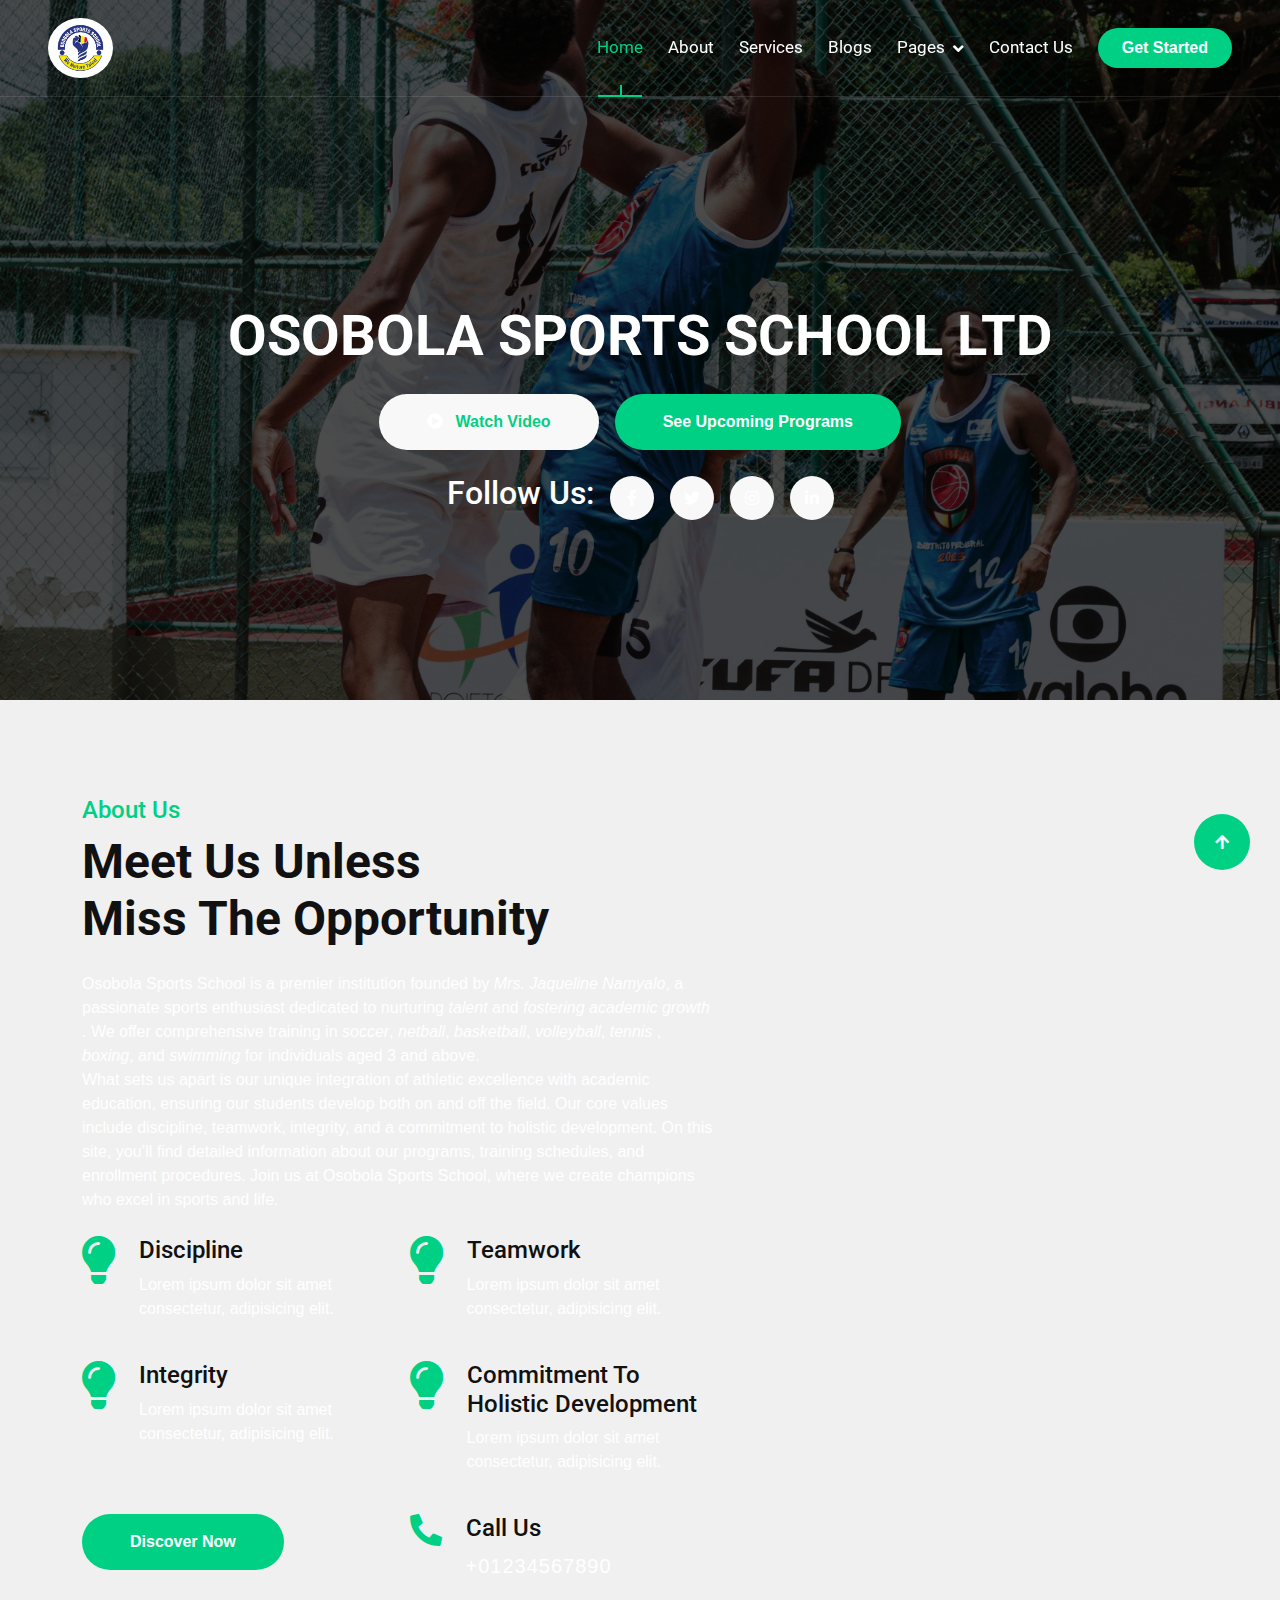
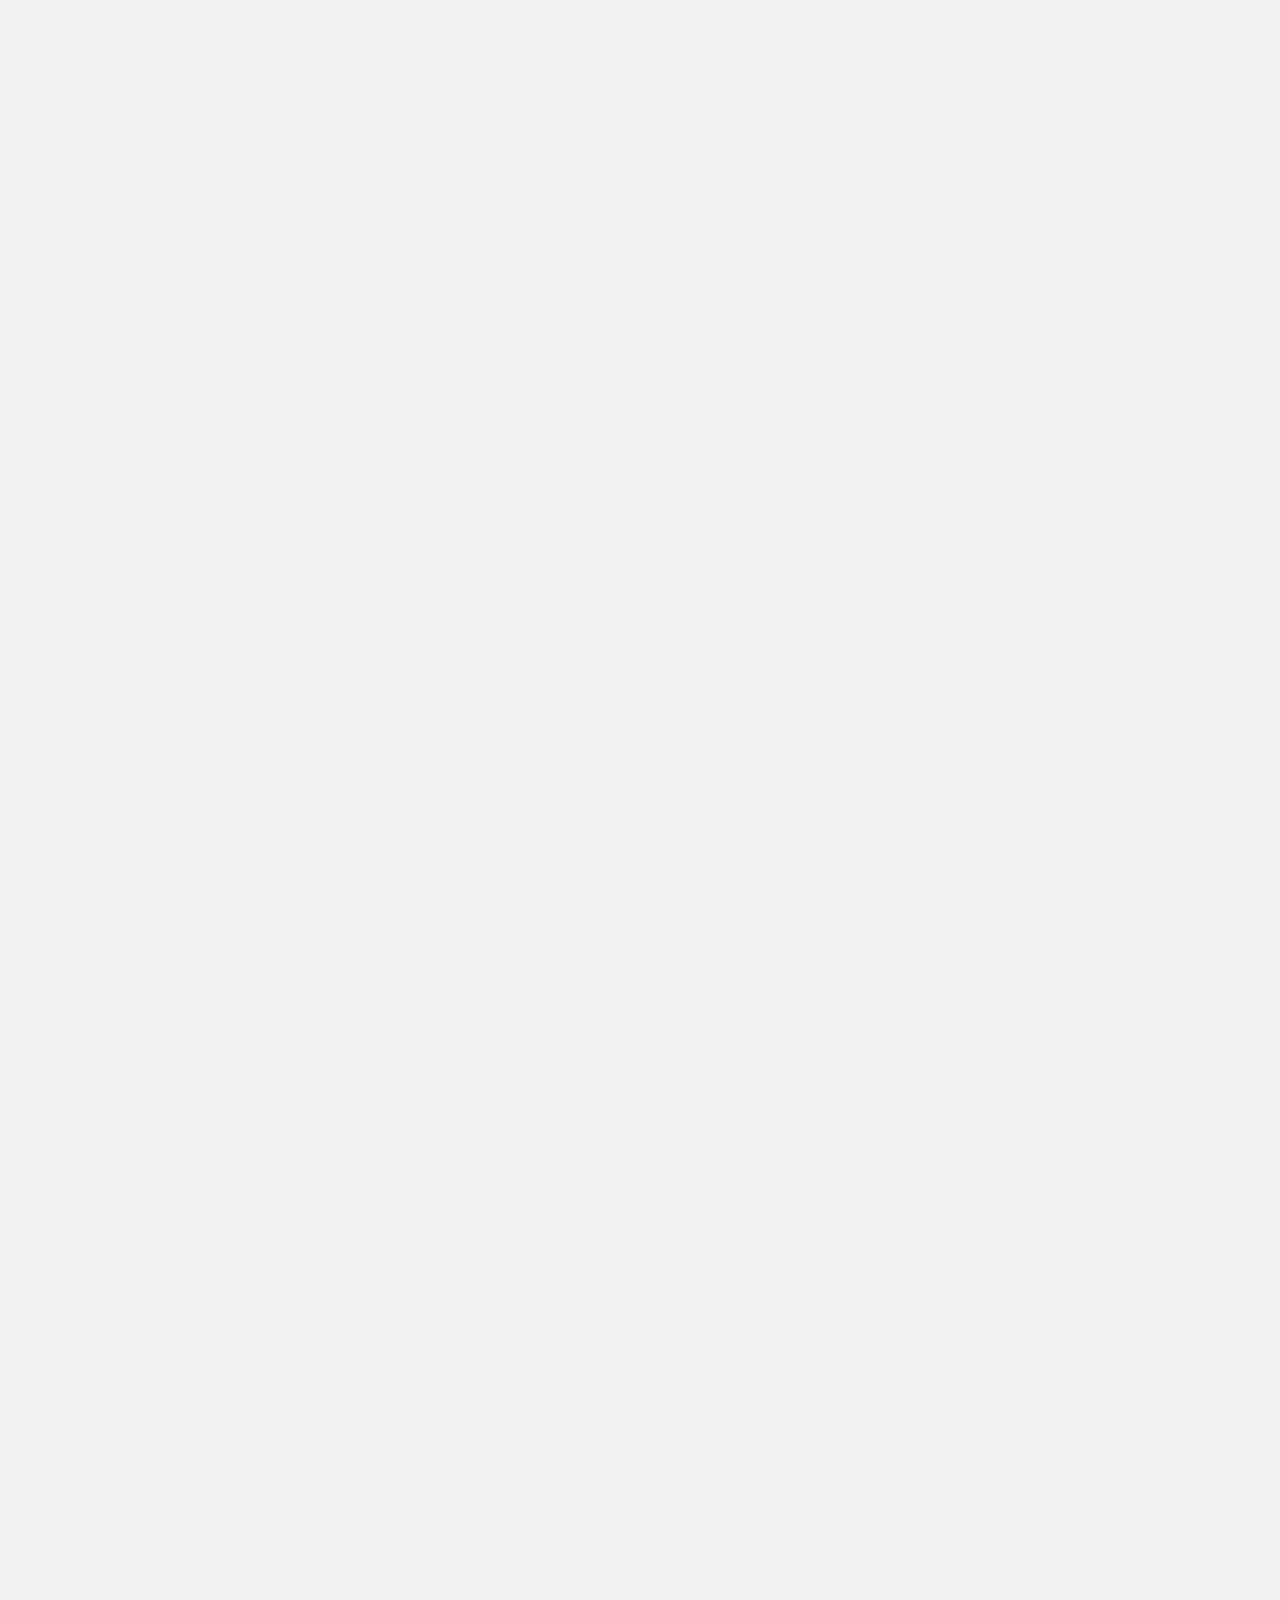
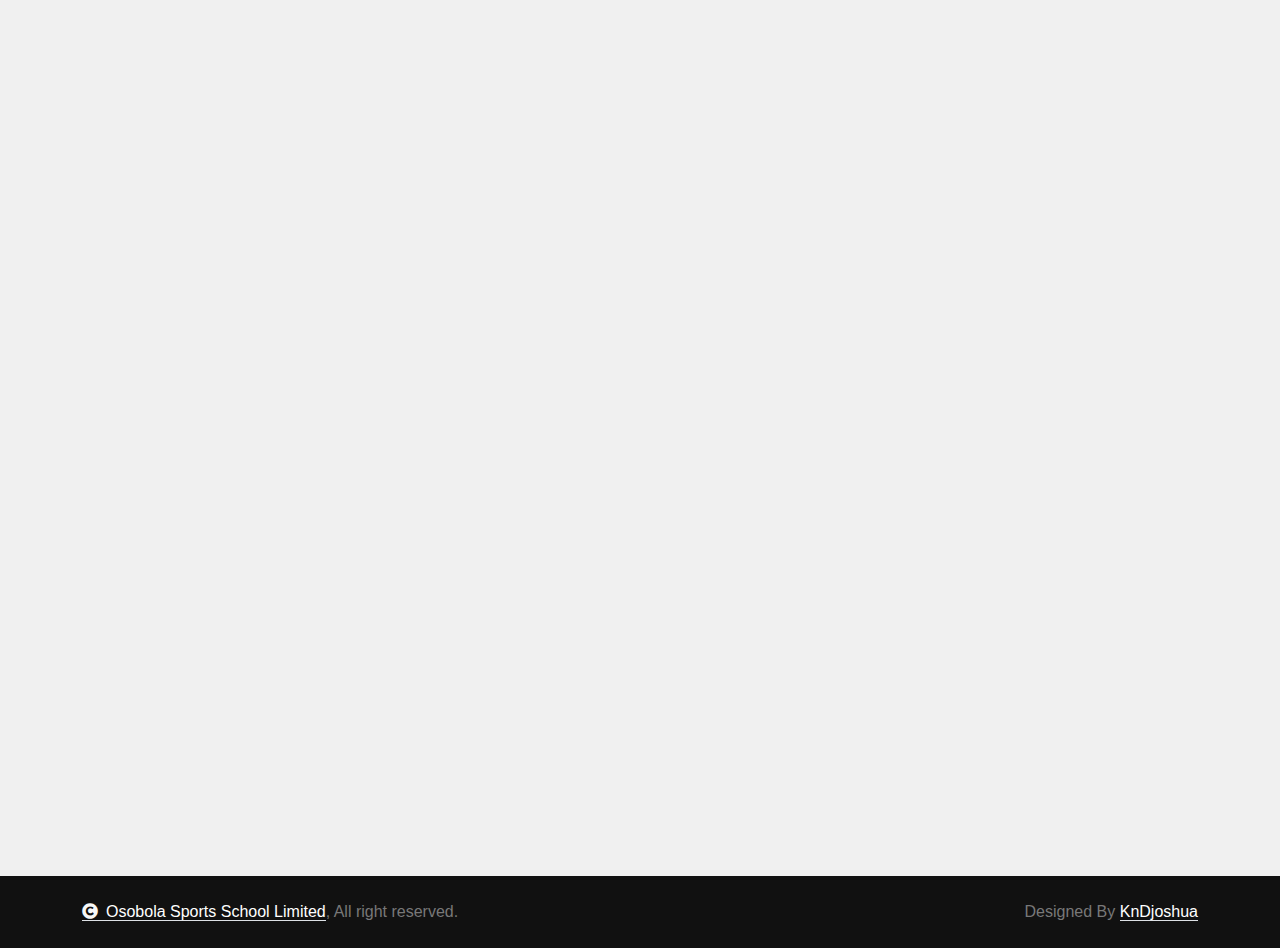
==== commit 11c8850d: "Update index.html" ====
--- a/index.html
+++ b/index.html
@@ -123,7 +123,7 @@
                                 <div class="text-center">
                                     <h4 class="text-primary text-uppercase fw-bold mb-4"></h4>
                                     <h1 class="display-4 text-uppercase text-white mb-4">Osobola Sports School LTD</h1>
-                                    <p class="mb-4">Your future destination for top-notch sports training and
+                                    <!-- <p class="mb-4">Your future destination for top-notch sports training and
                                         academic excellence! <br> While our state-of-the-art facility is opening soon,
                                         we invite you to explore our upcoming programs in <br> soccer, netball,
                                         basketball,
@@ -132,24 +132,28 @@
                                         and get ready to embark on an incredible journey towards <br> becoming a
                                         champion,
                                         both in sports and in life. Join us as we pave the way for future stars!
-                                    </p> 
+                                    </p>  -->
 
 
 
 <h1>
-  <a href="" class="typewrite" data-period="2000" data-type='[ "Hi, Im Si.", "I am Creative.", "I Love Design.", "I Love to Develop." ]'>
+  <a href="" class="typewrite" data-period="2000" data-type='[ "Your future destination for top-notch sports training and
+                                        academic excellence!", "I am Creative.", "While our state-of-the-art facility is opening soon,
+                                        we invite you to explore our upcoming programs in ...", "SOCCER","NETBALL","BASKETBALL","VOLLEYBALL","TENNIS","BOXING","SWIMMING","becoming a
+                                        champion,
+                                        both in sports and in life. Join us as we pave the way for future stars!" ]'>
     <span class="wrap"></span>
   </a>
 </h1>
 
 <style>
-    body {
+/*    body {
   background-color:#ce3635;
   text-align: center;
   color:#fff;
   padding-top:10em;
 }
-
+*/
 * { color:#fff; text-decoration: none;}
 </style>
 
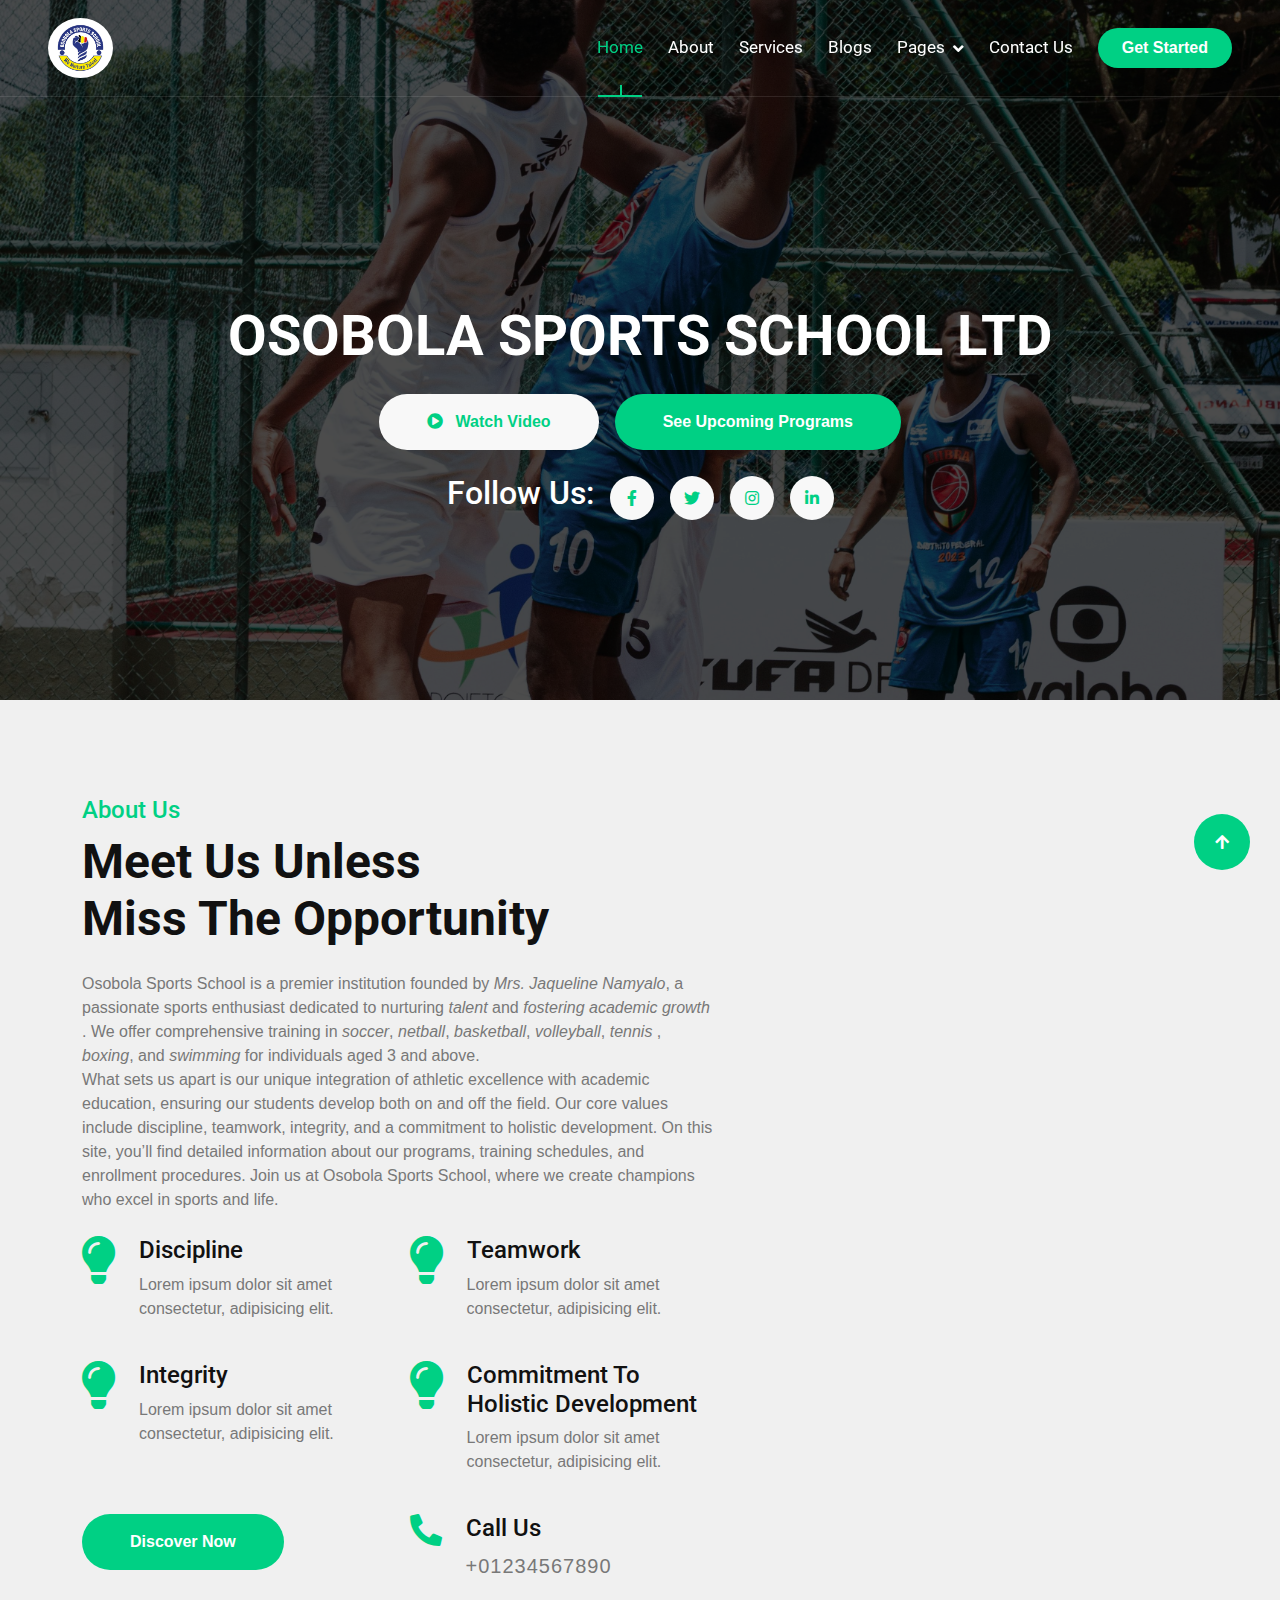
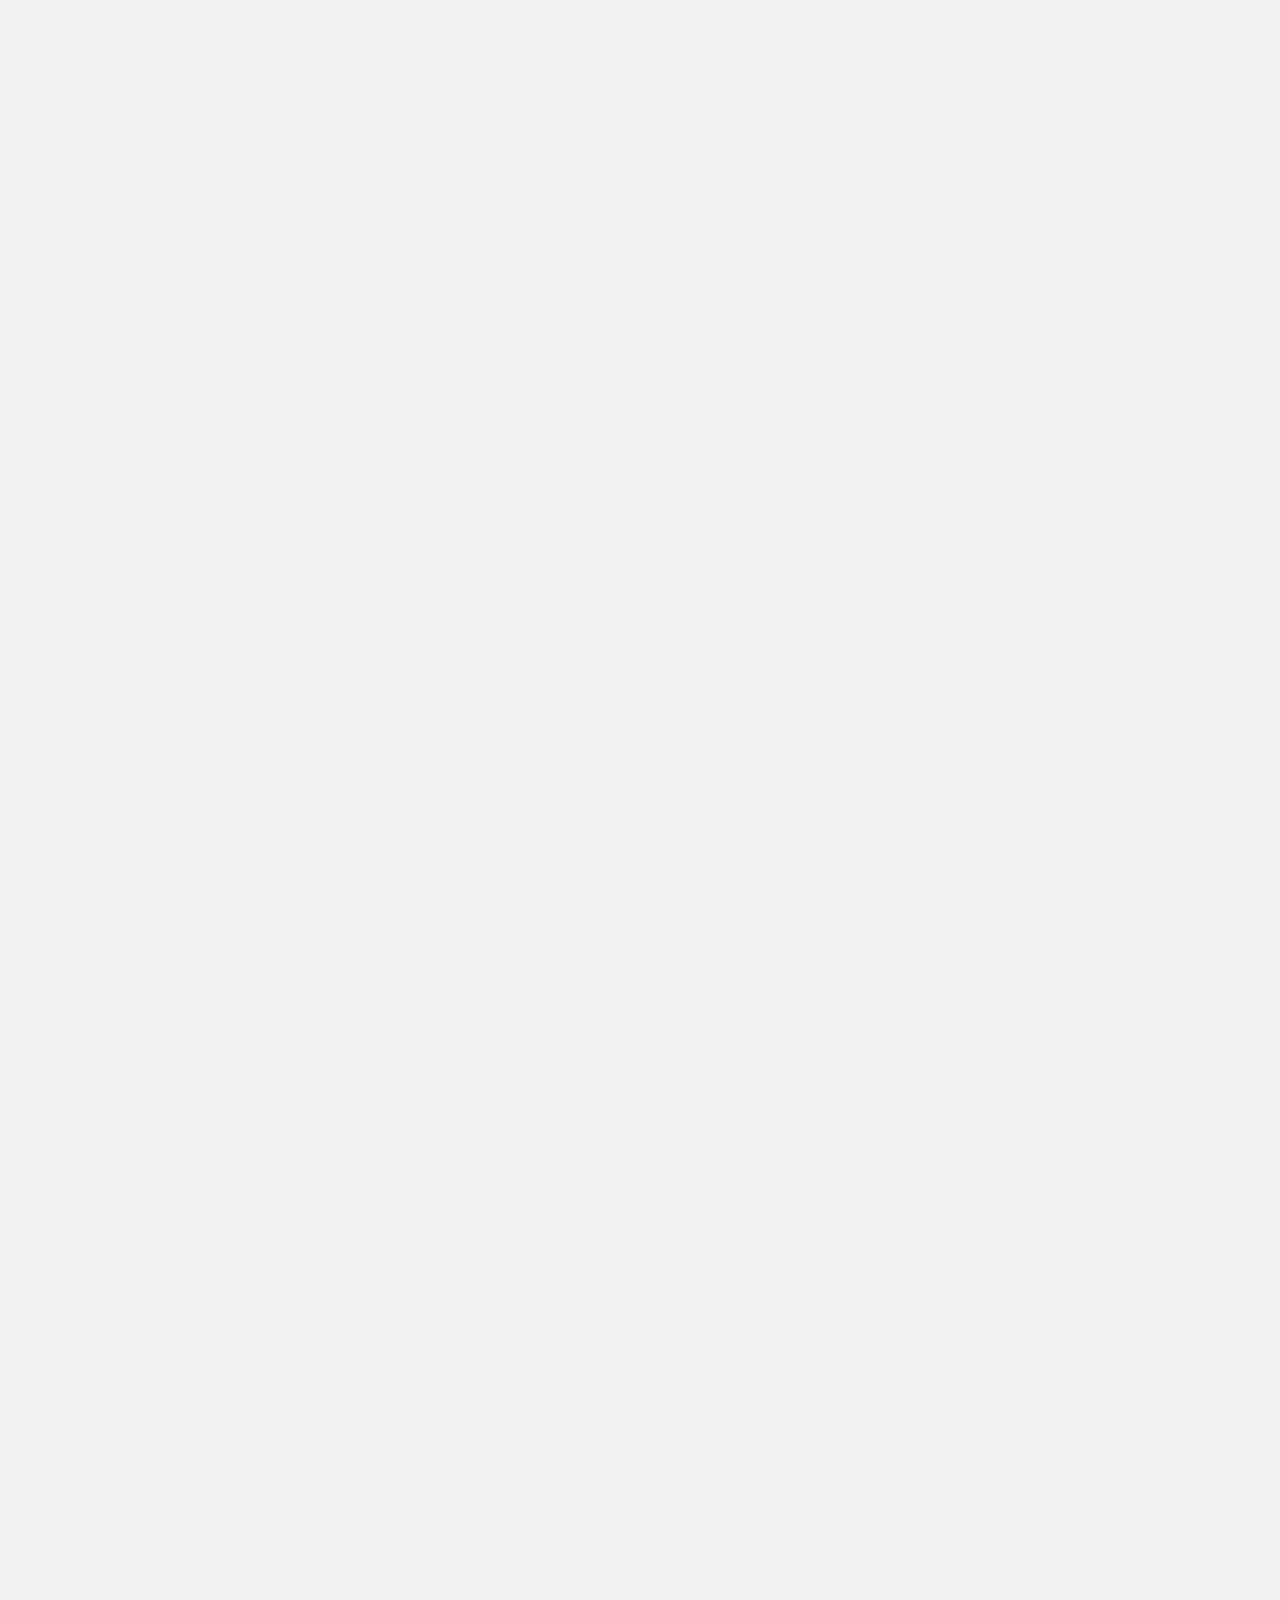
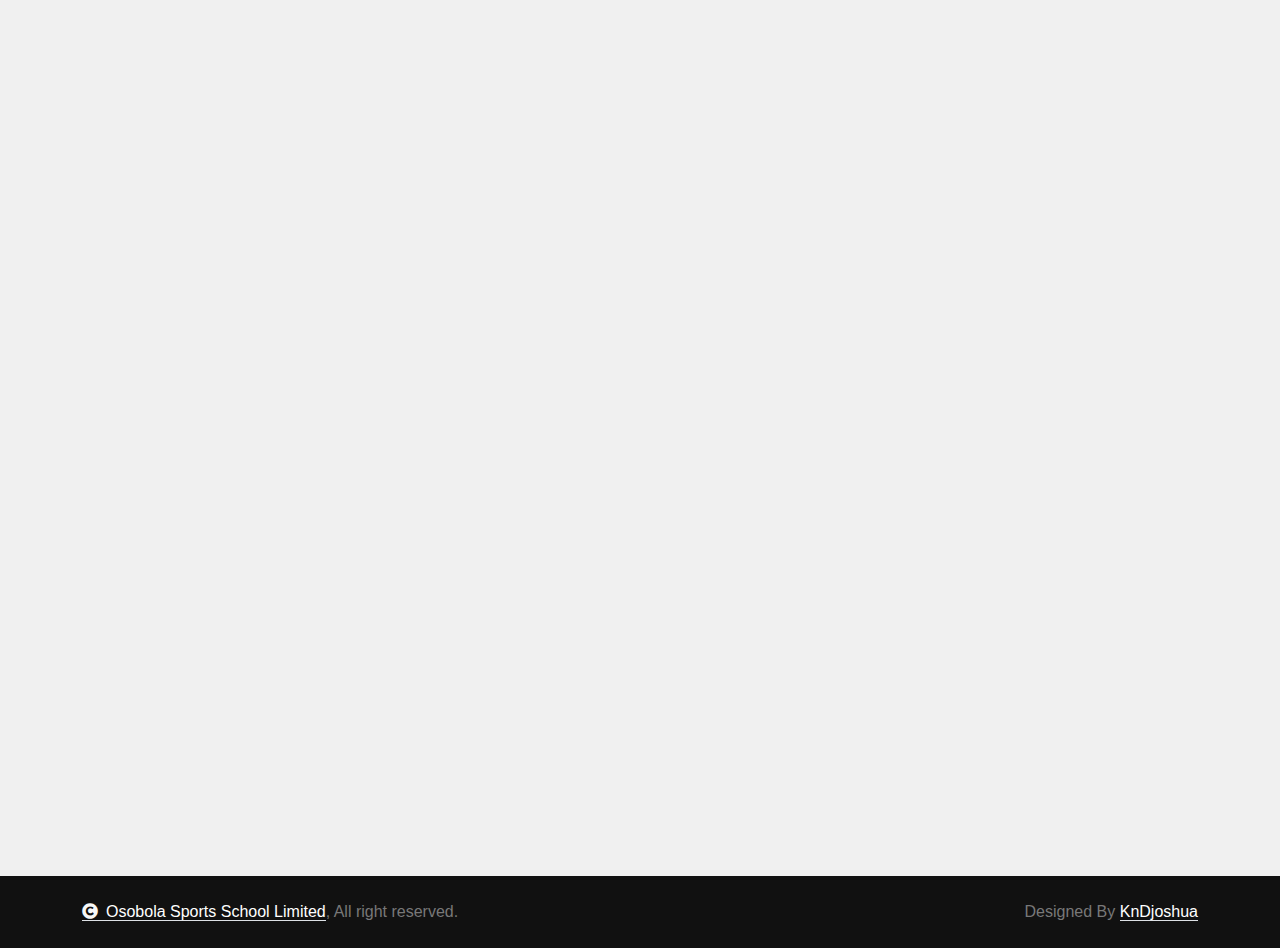
==== commit c9293fbb: "Update index.html" ====
--- a/index.html
+++ b/index.html
@@ -154,7 +154,7 @@
   padding-top:10em;
 }
 */
-* { color:#fff; text-decoration: none;}
+/* * { color:#fff; text-decoration: none;} */
 </style>
 
 <script>
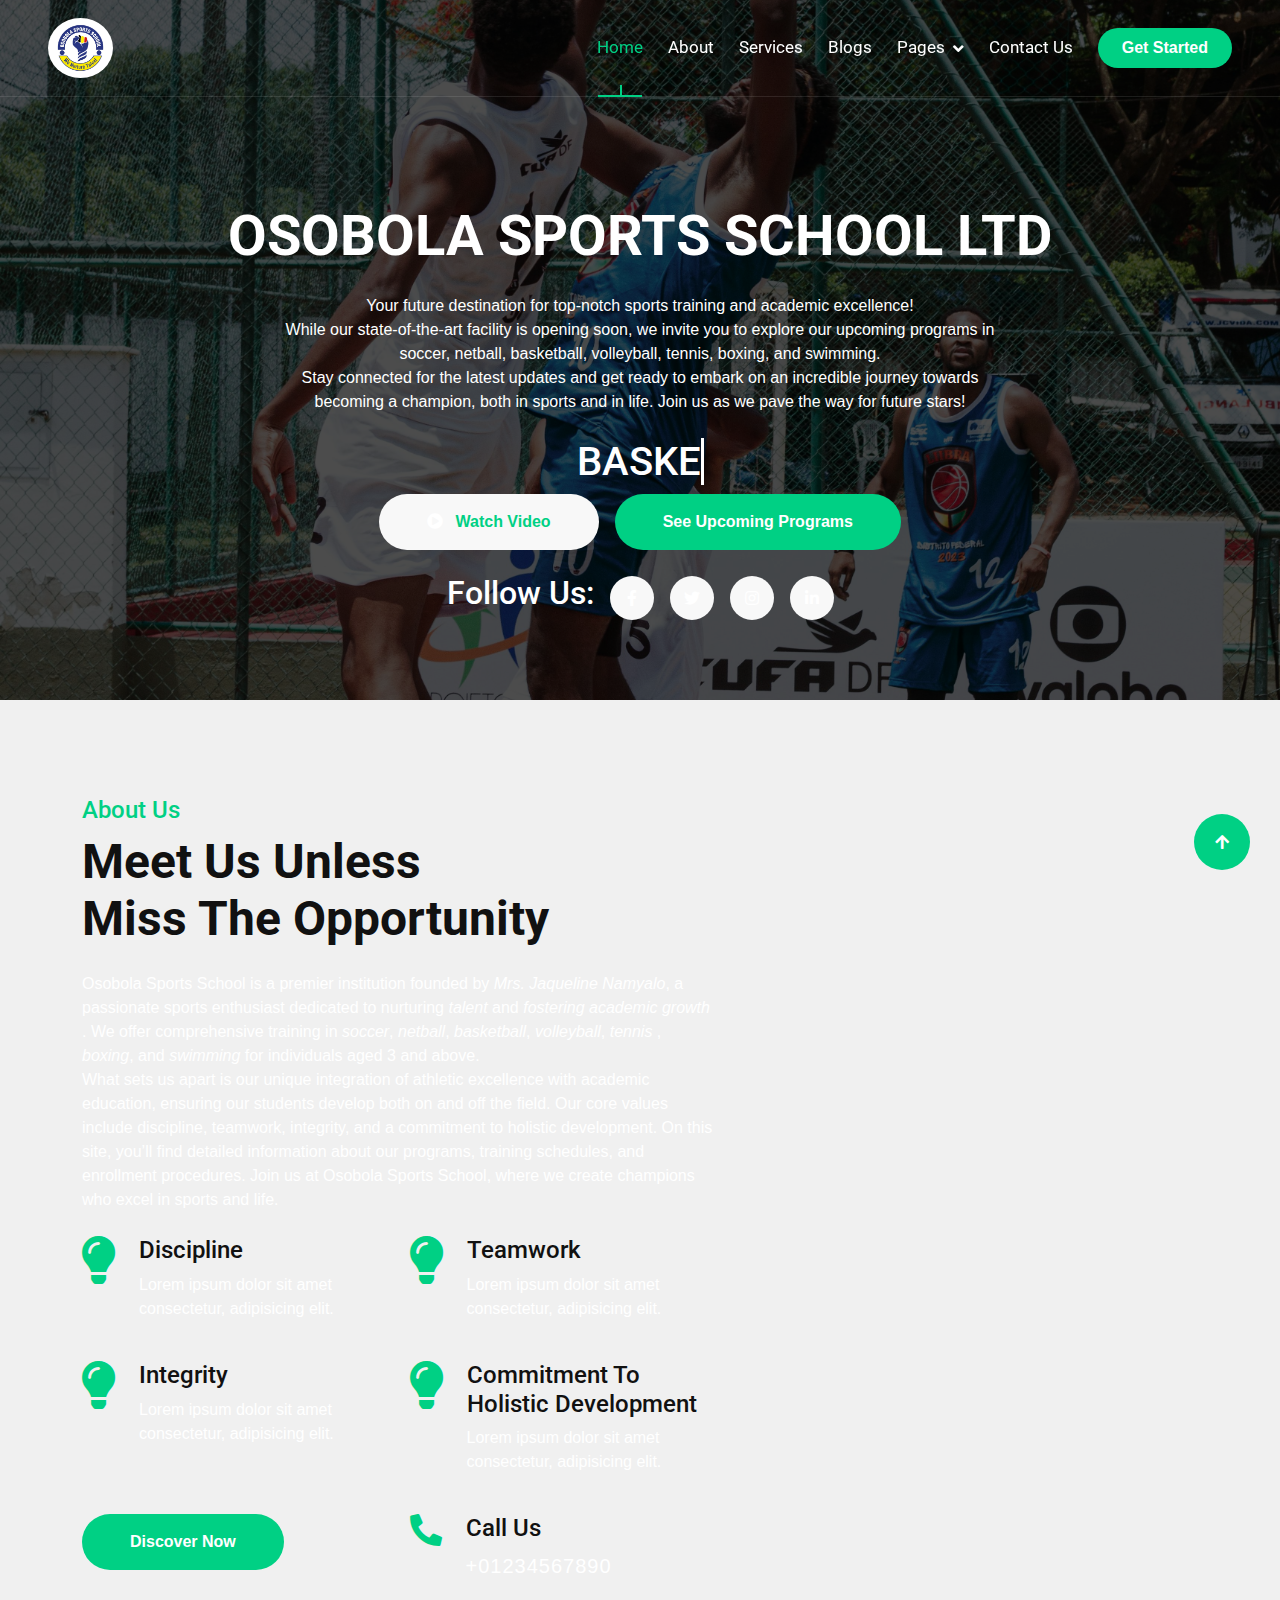
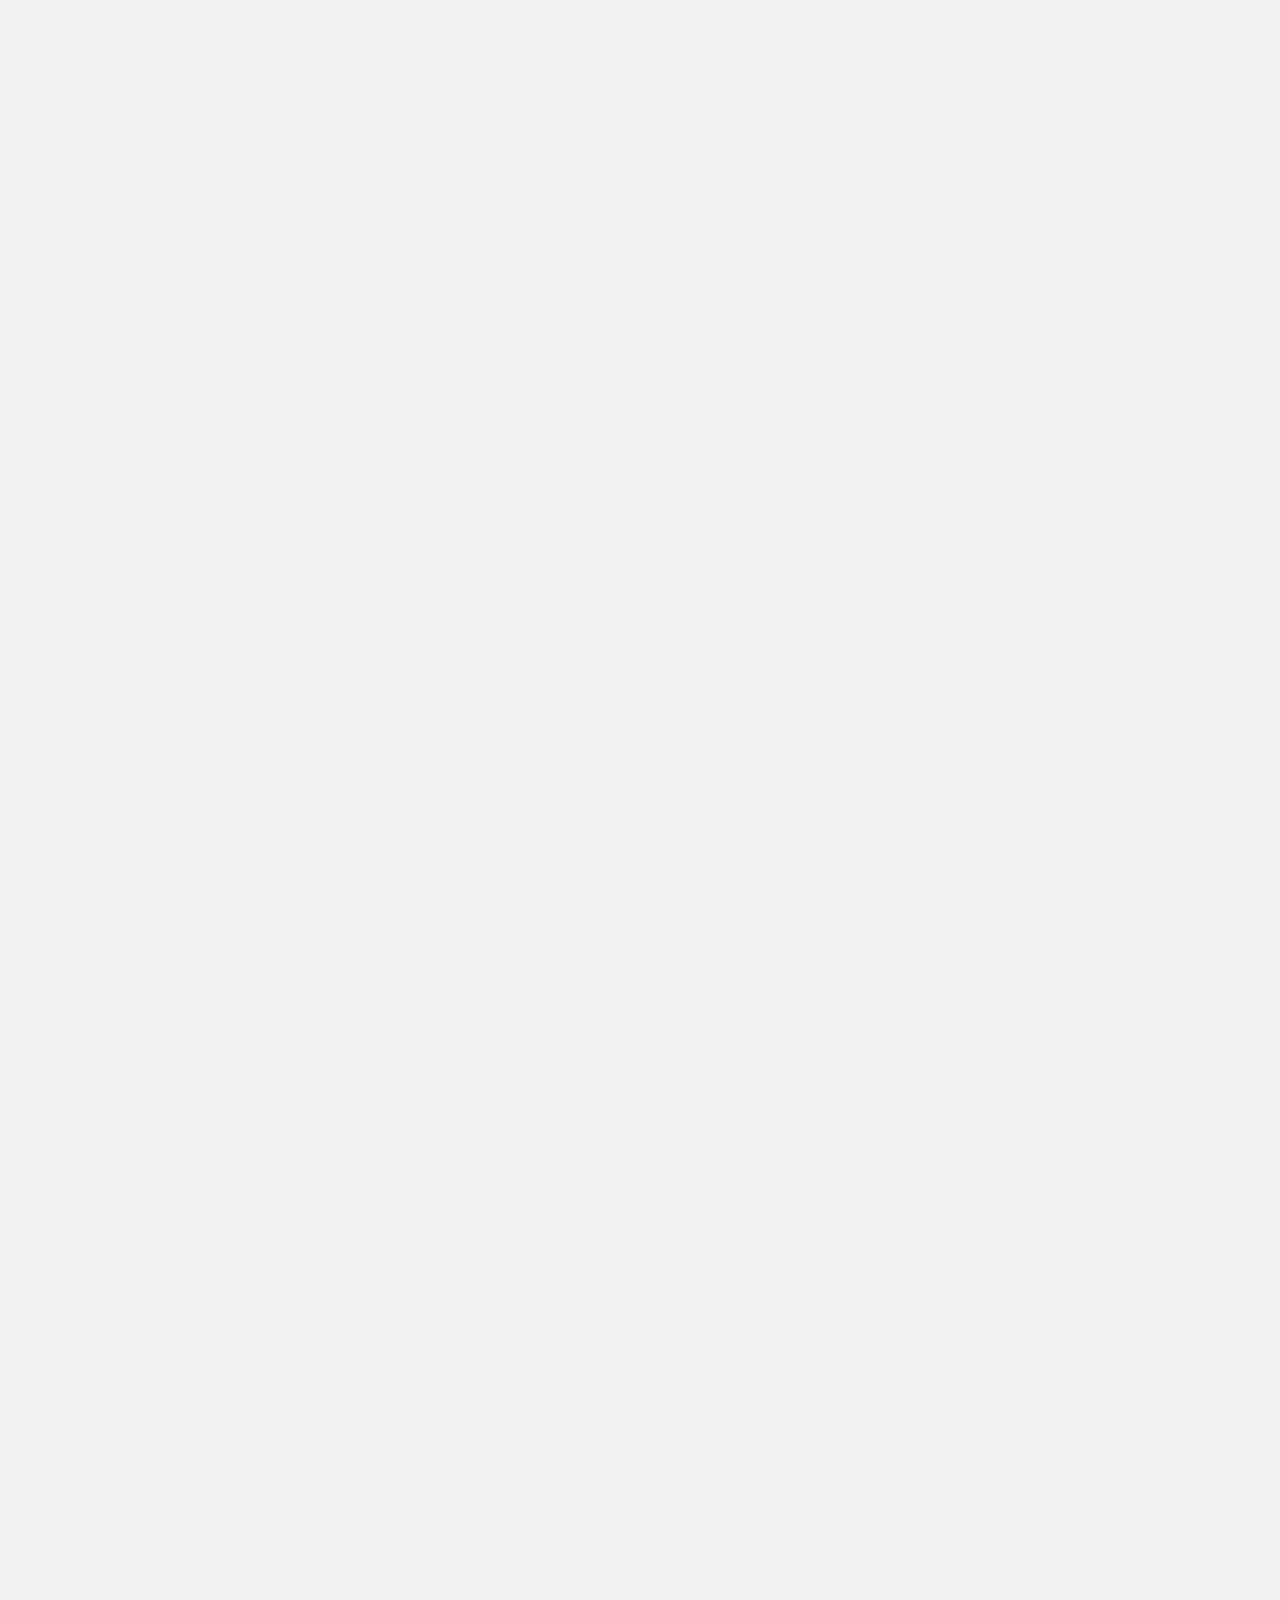
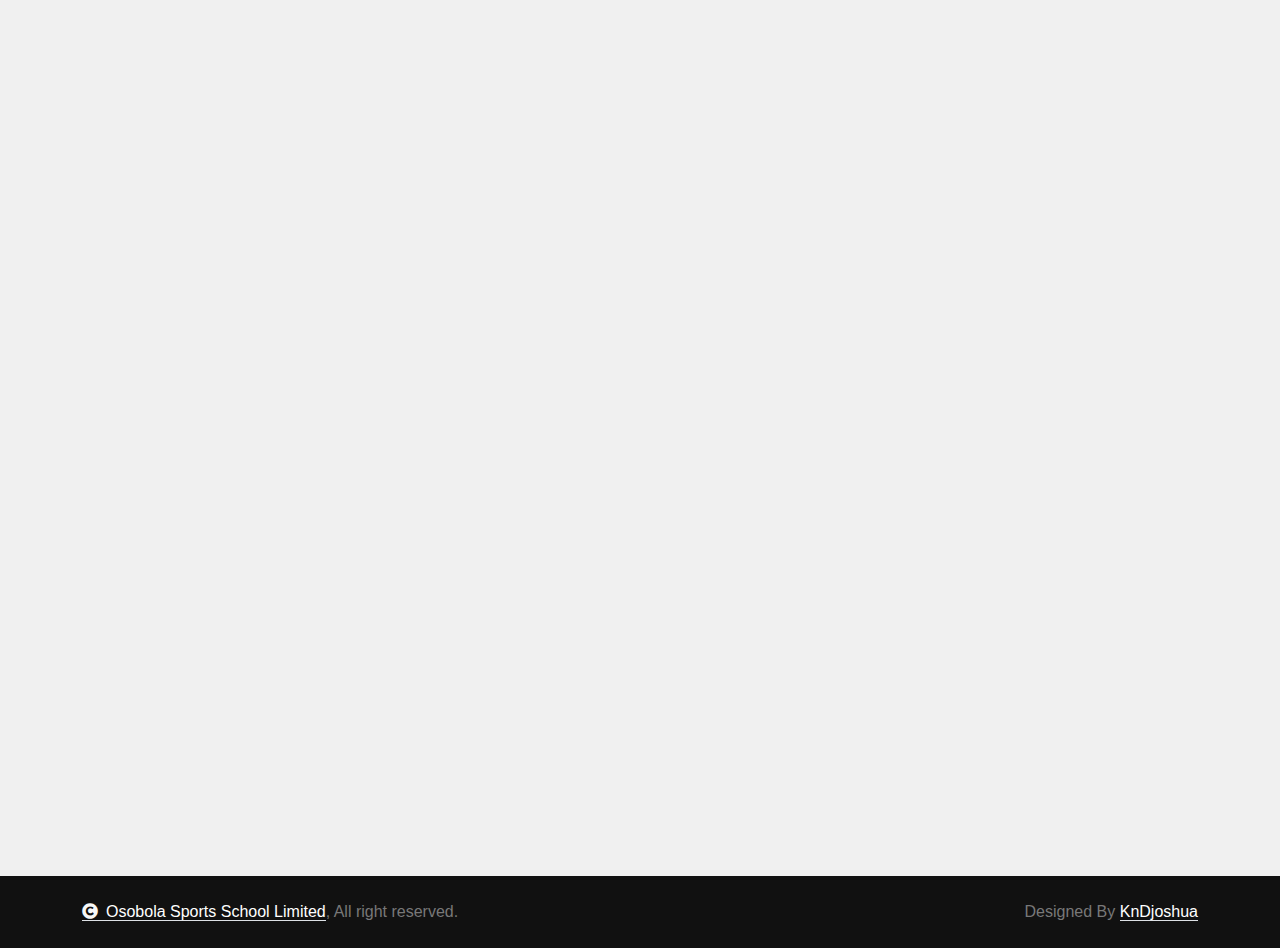
==== commit 77275ea2: "Update index.html" ====
--- a/index.html
+++ b/index.html
@@ -123,7 +123,7 @@
                                 <div class="text-center">
                                     <h4 class="text-primary text-uppercase fw-bold mb-4"></h4>
                                     <h1 class="display-4 text-uppercase text-white mb-4">Osobola Sports School LTD</h1>
-                                    <!-- <p class="mb-4">Your future destination for top-notch sports training and
+                                    <p class="mb-4">Your future destination for top-notch sports training and
                                         academic excellence! <br> While our state-of-the-art facility is opening soon,
                                         we invite you to explore our upcoming programs in <br> soccer, netball,
                                         basketball,
@@ -132,16 +132,12 @@
                                         and get ready to embark on an incredible journey towards <br> becoming a
                                         champion,
                                         both in sports and in life. Join us as we pave the way for future stars!
-                                    </p>  -->
+                                    </p> 
 
 
 
 <h1>
-  <a href="" class="typewrite" data-period="2000" data-type='[ "Your future destination for top-notch sports training and
-                                        academic excellence!", "I am Creative.", "While our state-of-the-art facility is opening soon,
-                                        we invite you to explore our upcoming programs in ...", "SOCCER","NETBALL","BASKETBALL","VOLLEYBALL","TENNIS","BOXING","SWIMMING","becoming a
-                                        champion,
-                                        both in sports and in life. Join us as we pave the way for future stars!" ]'>
+  <a href="" class="typewrite" data-period="2000" data-type='[ "BASKETBALL", "SOCCER", "NETBALL", "TENIS" ]'>
     <span class="wrap"></span>
   </a>
 </h1>
@@ -154,7 +150,7 @@
   padding-top:10em;
 }
 */
-/* * { color:#fff; text-decoration: none;} */
+* { color:#fff; text-decoration: none;}
 </style>
 
 <script>
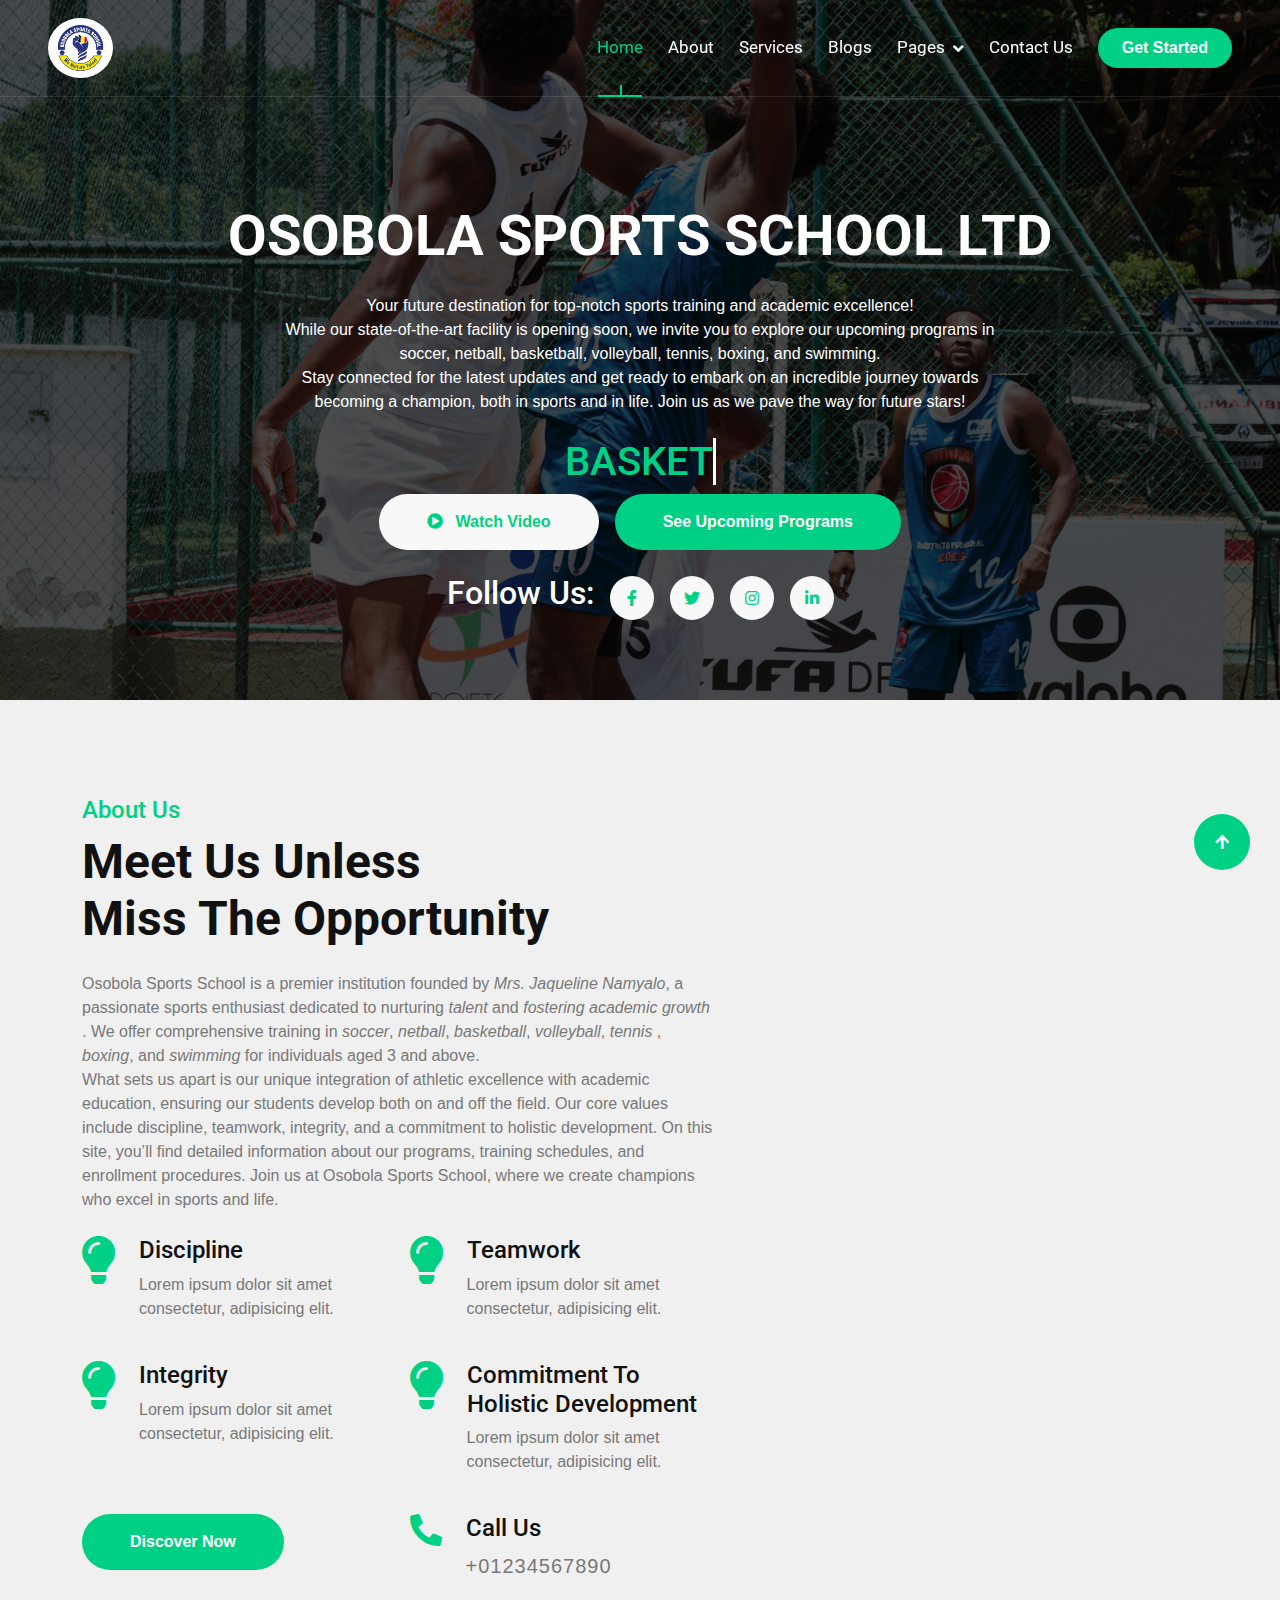
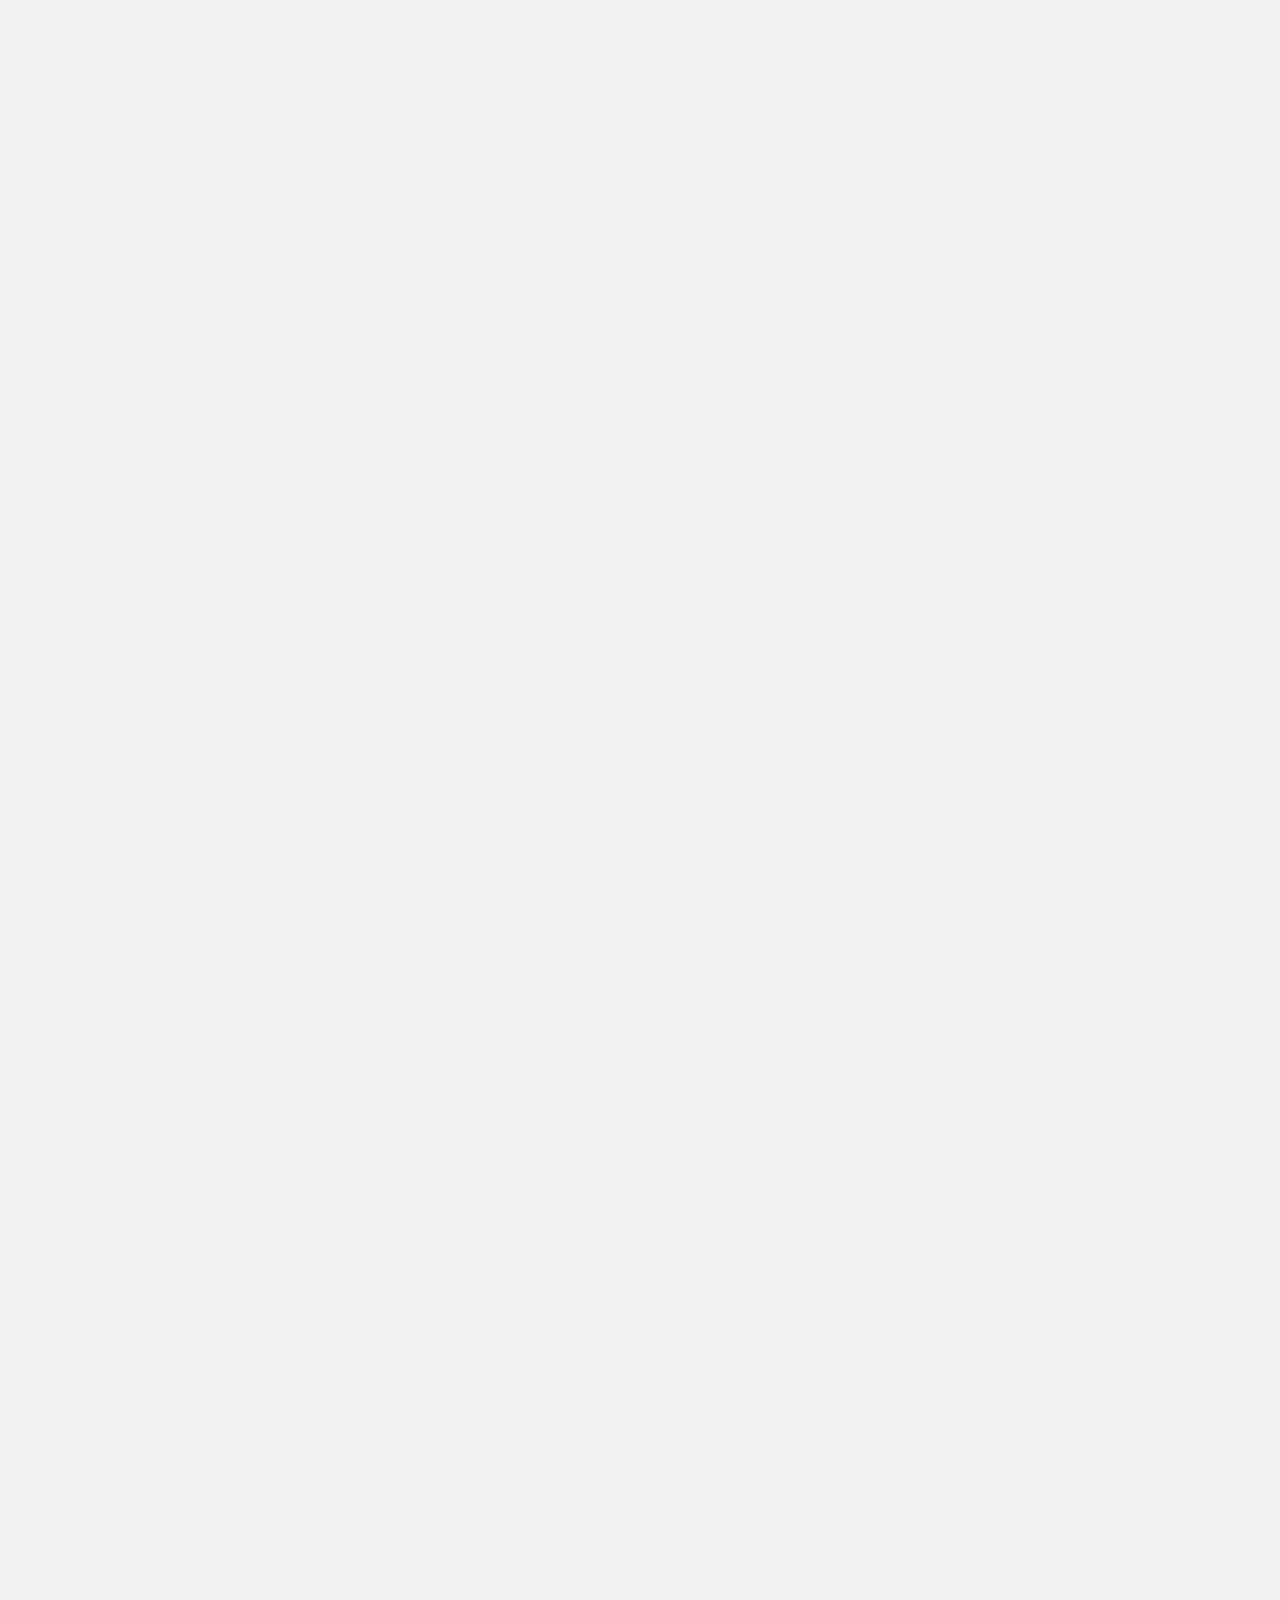
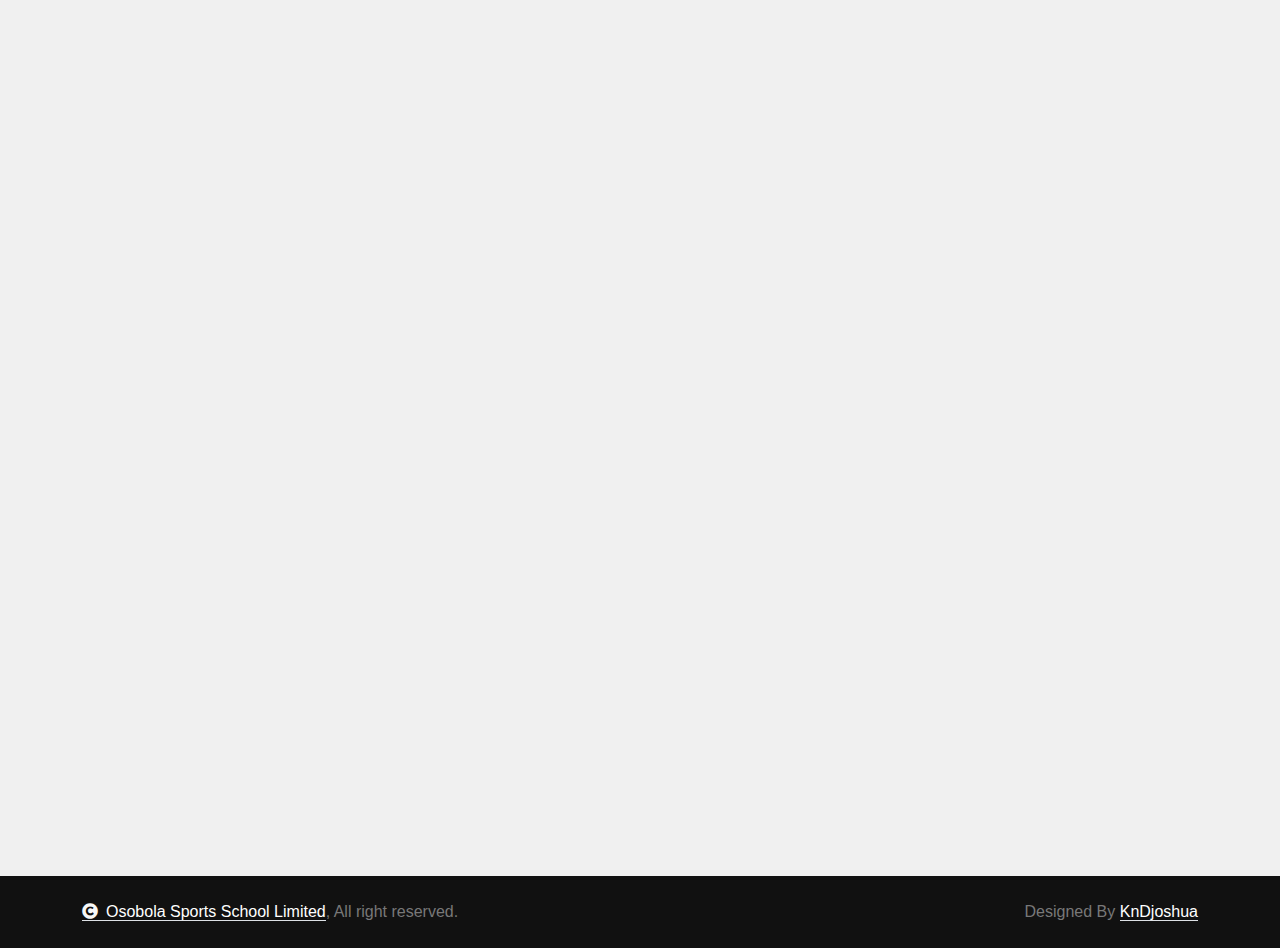
==== commit 105fbda8: "Update index.html" ====
--- a/index.html
+++ b/index.html
@@ -150,7 +150,7 @@
   padding-top:10em;
 }
 */
-* { color:#fff; text-decoration: none;}
+
 </style>
 
 <script>
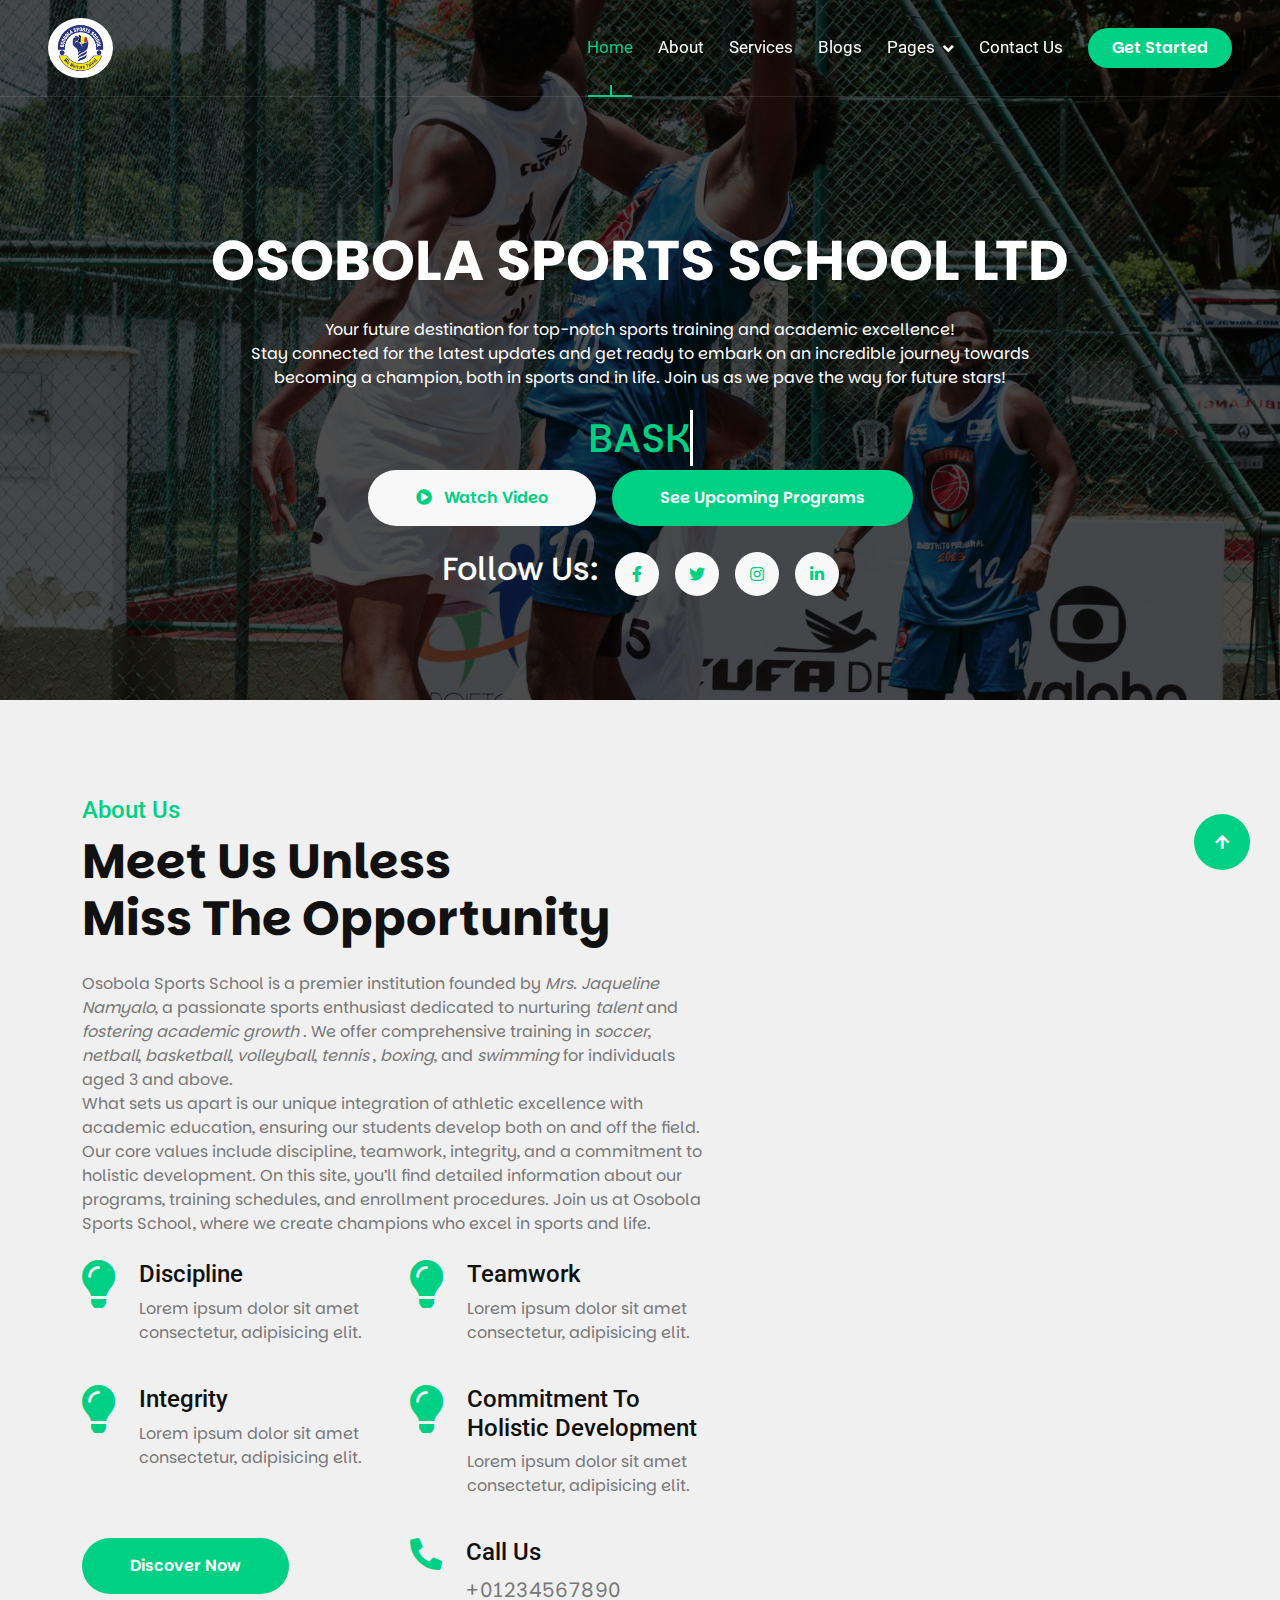
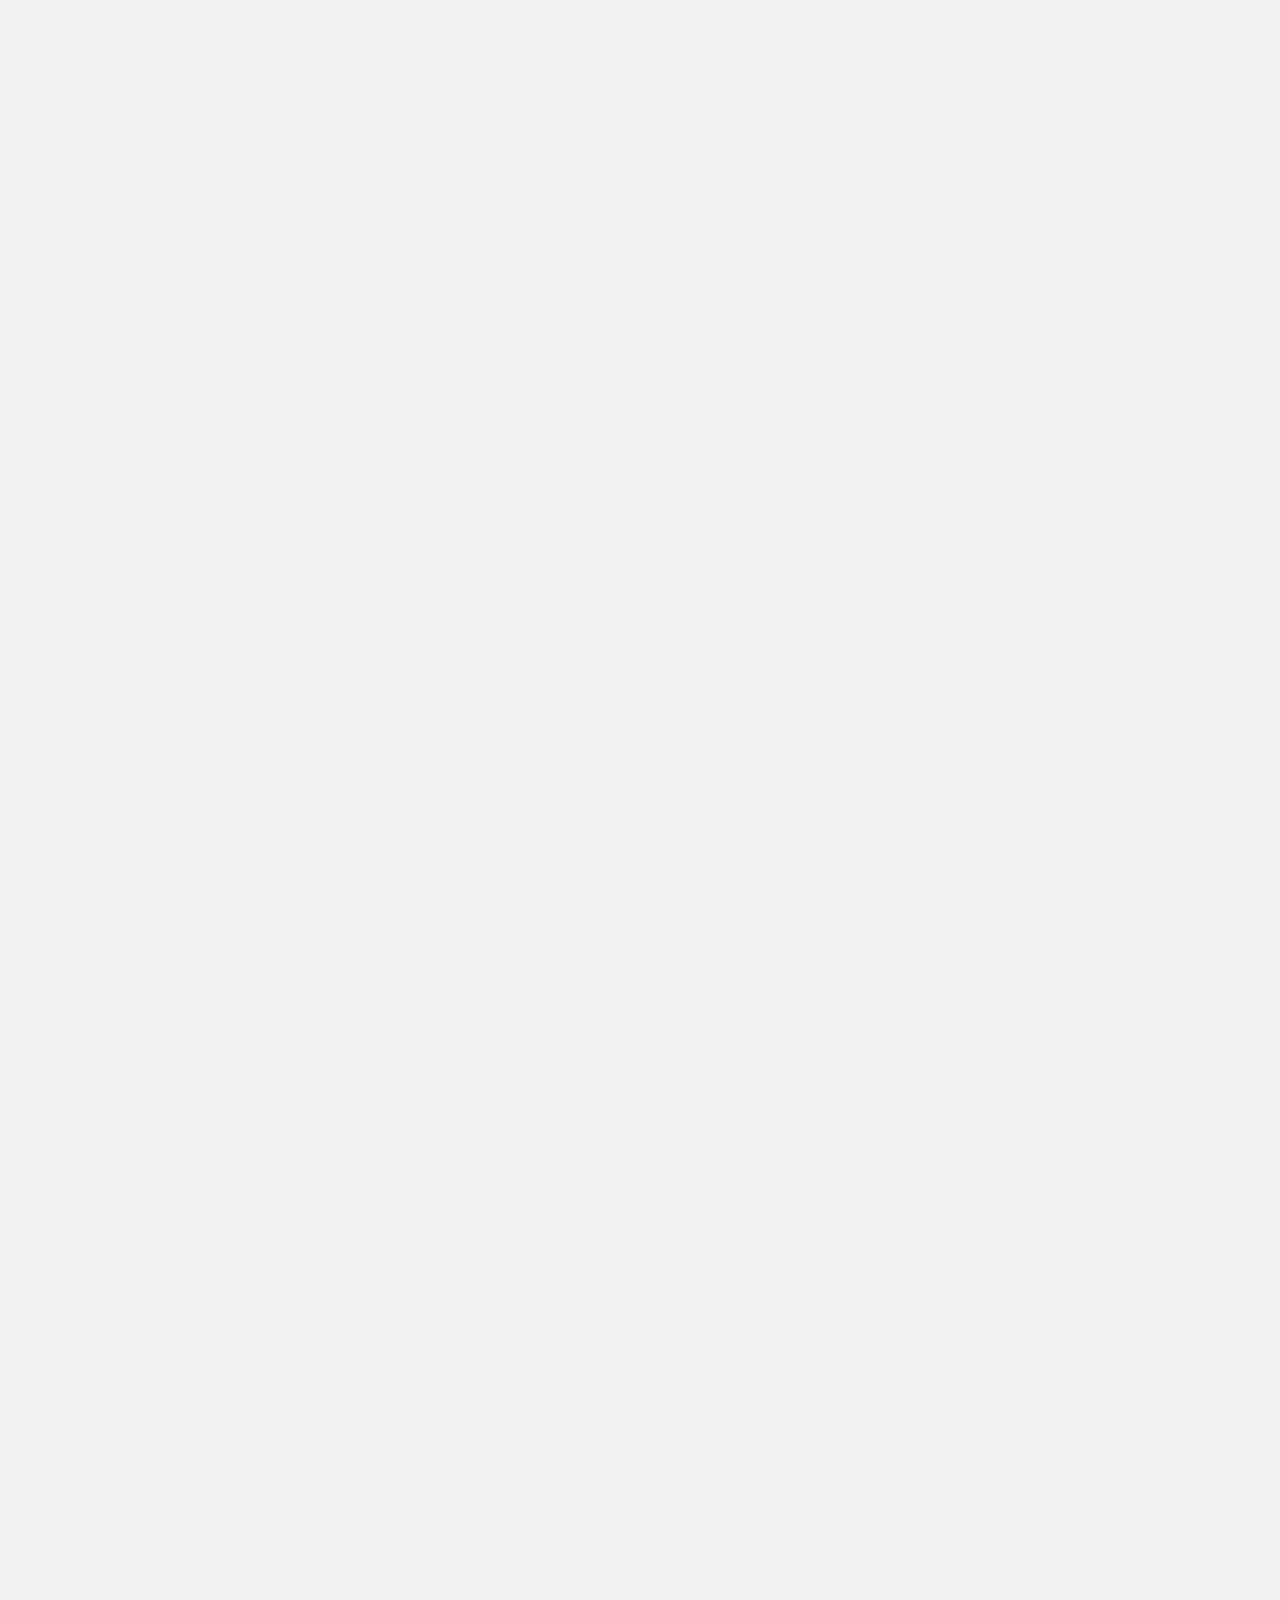
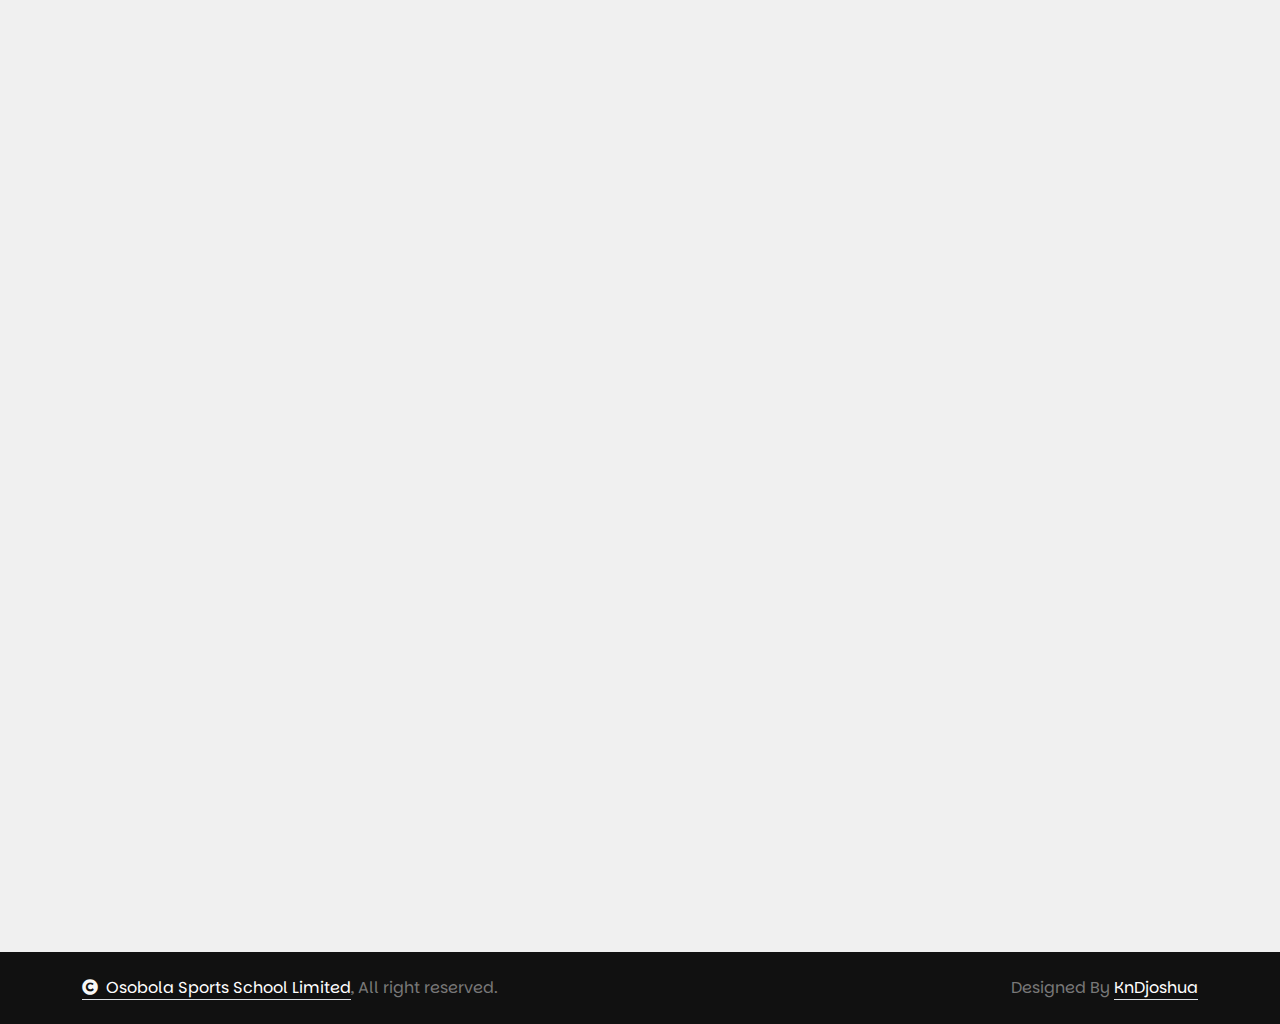
==== commit 1e4cb331: "Update index.html" ====
--- a/index.html
+++ b/index.html
@@ -124,10 +124,7 @@
                                     <h4 class="text-primary text-uppercase fw-bold mb-4"></h4>
                                     <h1 class="display-4 text-uppercase text-white mb-4">Osobola Sports School LTD</h1>
                                     <p class="mb-4">Your future destination for top-notch sports training and
-                                        academic excellence! <br> While our state-of-the-art facility is opening soon,
-                                        we invite you to explore our upcoming programs in <br> soccer, netball,
-                                        basketball,
-                                        volleyball, tennis, boxing, and swimming. <br> Stay connected for the latest
+                                        academic excellence! <br>Stay connected for the latest
                                         updates
                                         and get ready to embark on an incredible journey towards <br> becoming a
                                         champion,
--- a/css/style.css
+++ b/css/style.css
@@ -4,10 +4,15 @@
     background-image: url(./carousel-2.jpg);
     background-attachment: fixed;
 } */
-
-
+@import url('https://fonts.googleapis.com/css2?family=Parkinsans:wght@300..800&display=swap');
+.parkinsans-<uniquifier> {
+  font-family: "Parkinsans", sans-serif;
+  font-optical-sizing: auto;
+  font-weight: <weight>;
+  font-style: normal;
+}
 body {
-    font-family: Arial, sans-serif;
+    font-family: "Parkinsans", sans-serif;
     margin: 0;
     padding: 0;
     background-color: #f0f0f0;
@@ -15,7 +20,9 @@
     flex-direction: column;
     align-items: flex-start;
 }
-
+p1, p2, p3, h1,h2,h3{
+     font-family: "Parkinsans", sans-serif !important;
+}
 .text-box-container {
     position: fixed;
     left: 10px;
@@ -1036,4 +1043,4 @@
     background: var(--bs-dark);
 }
 
-/*** copyright end ***/+/*** copyright end ***/
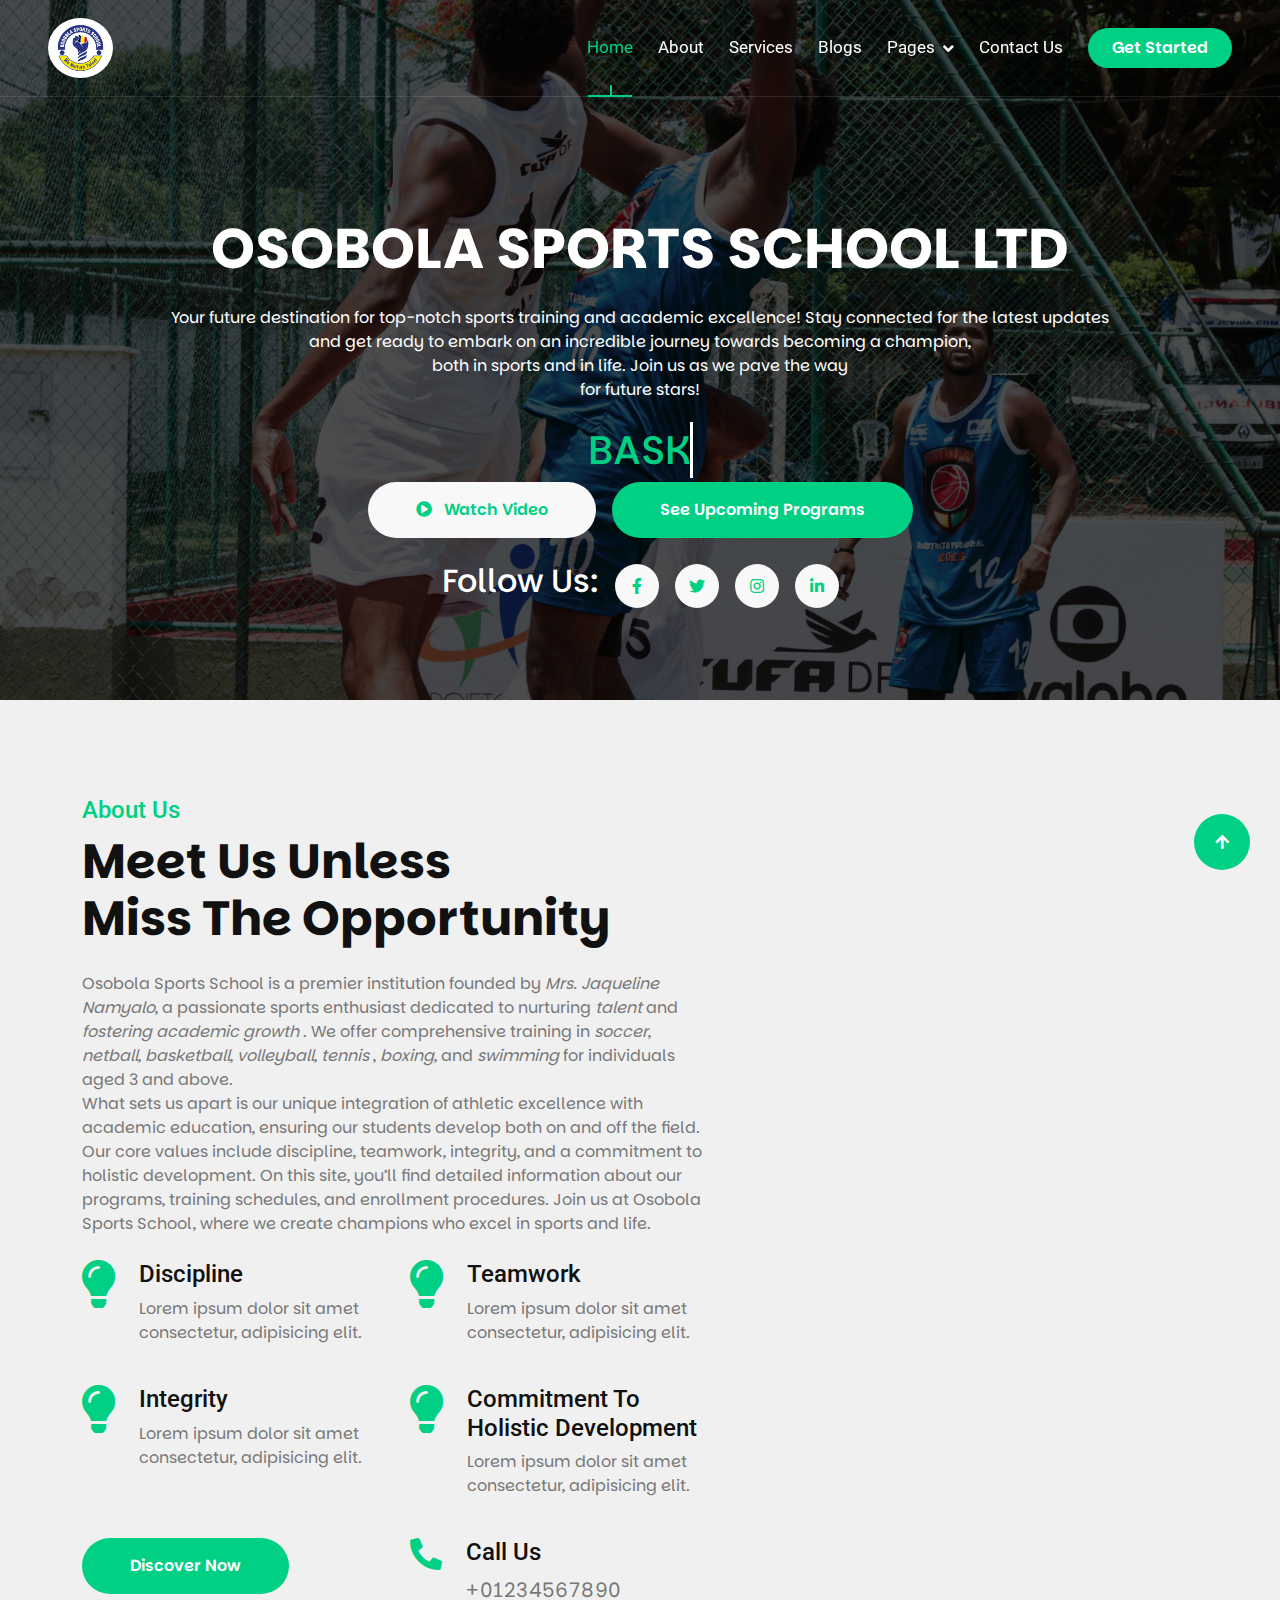
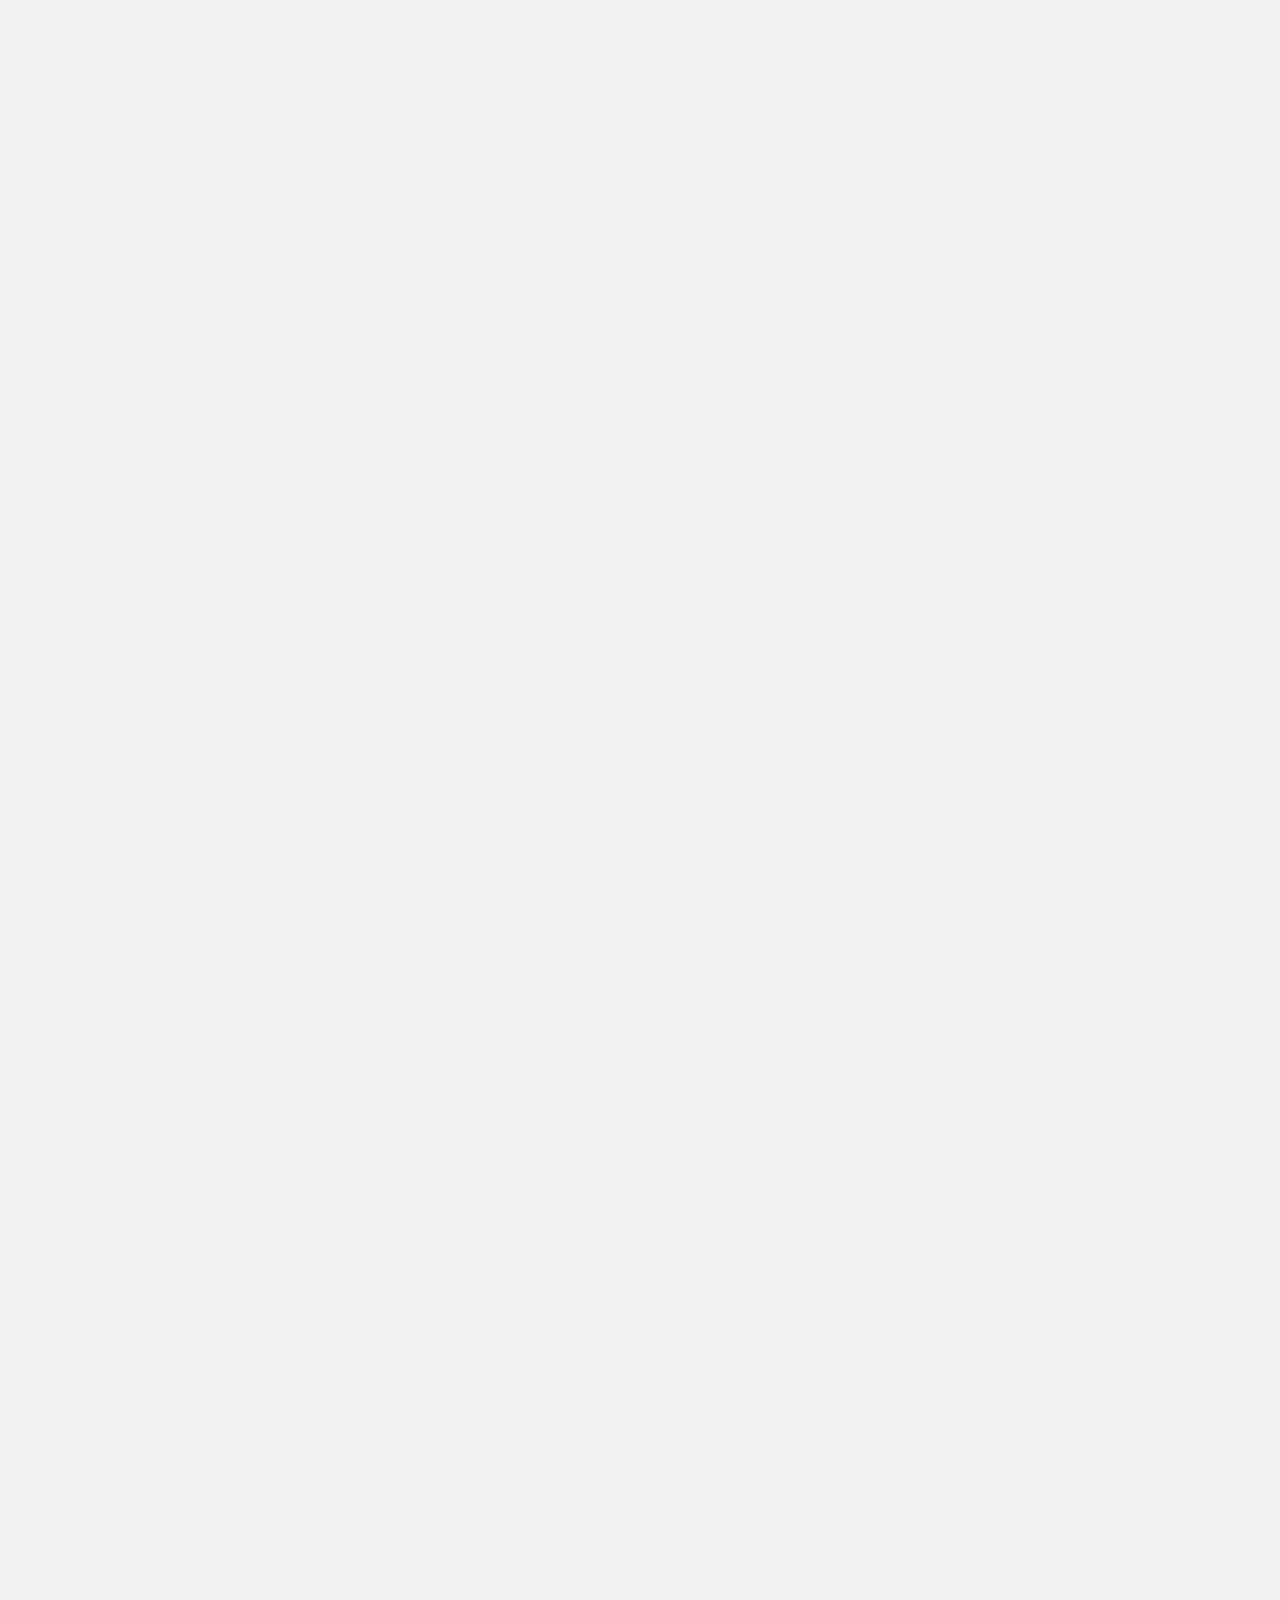
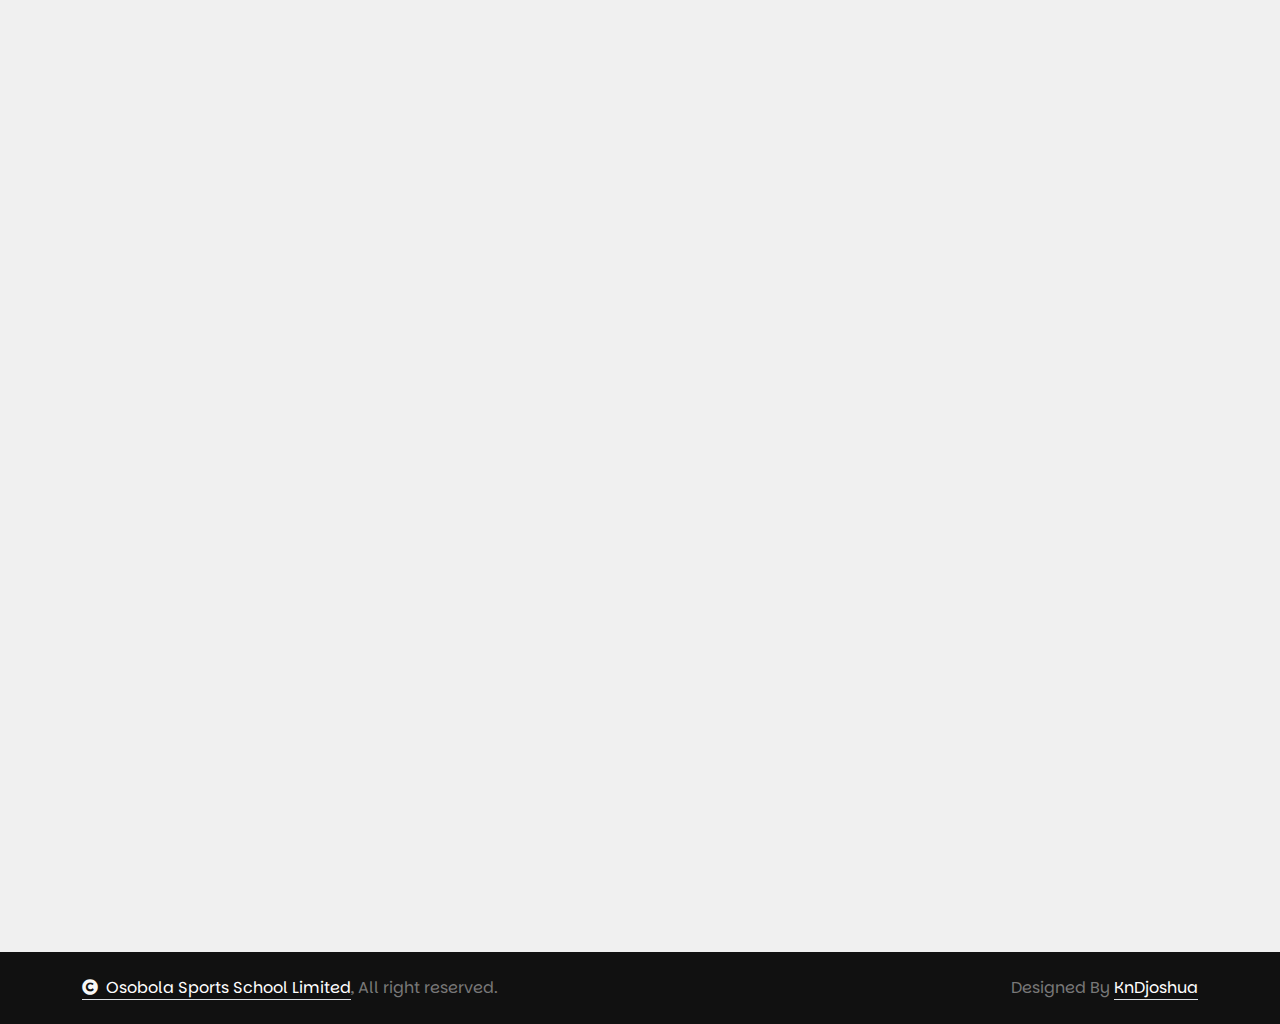
==== commit 15c3d6da: "Update index.html" ====
--- a/index.html
+++ b/index.html
@@ -124,11 +124,11 @@
                                     <h4 class="text-primary text-uppercase fw-bold mb-4"></h4>
                                     <h1 class="display-4 text-uppercase text-white mb-4">Osobola Sports School LTD</h1>
                                     <p class="mb-4">Your future destination for top-notch sports training and
-                                        academic excellence! <br>Stay connected for the latest
+                                        academic excellence! Stay connected for the latest
                                         updates
-                                        and get ready to embark on an incredible journey towards <br> becoming a
-                                        champion,
-                                        both in sports and in life. Join us as we pave the way for future stars!
+                                    <br>and get ready to embark on an incredible journey towards becoming a
+                                        champion,<br>
+                                        both in sports and in life. Join us as we pave the way <br>for future stars!
                                     </p> 
 
 
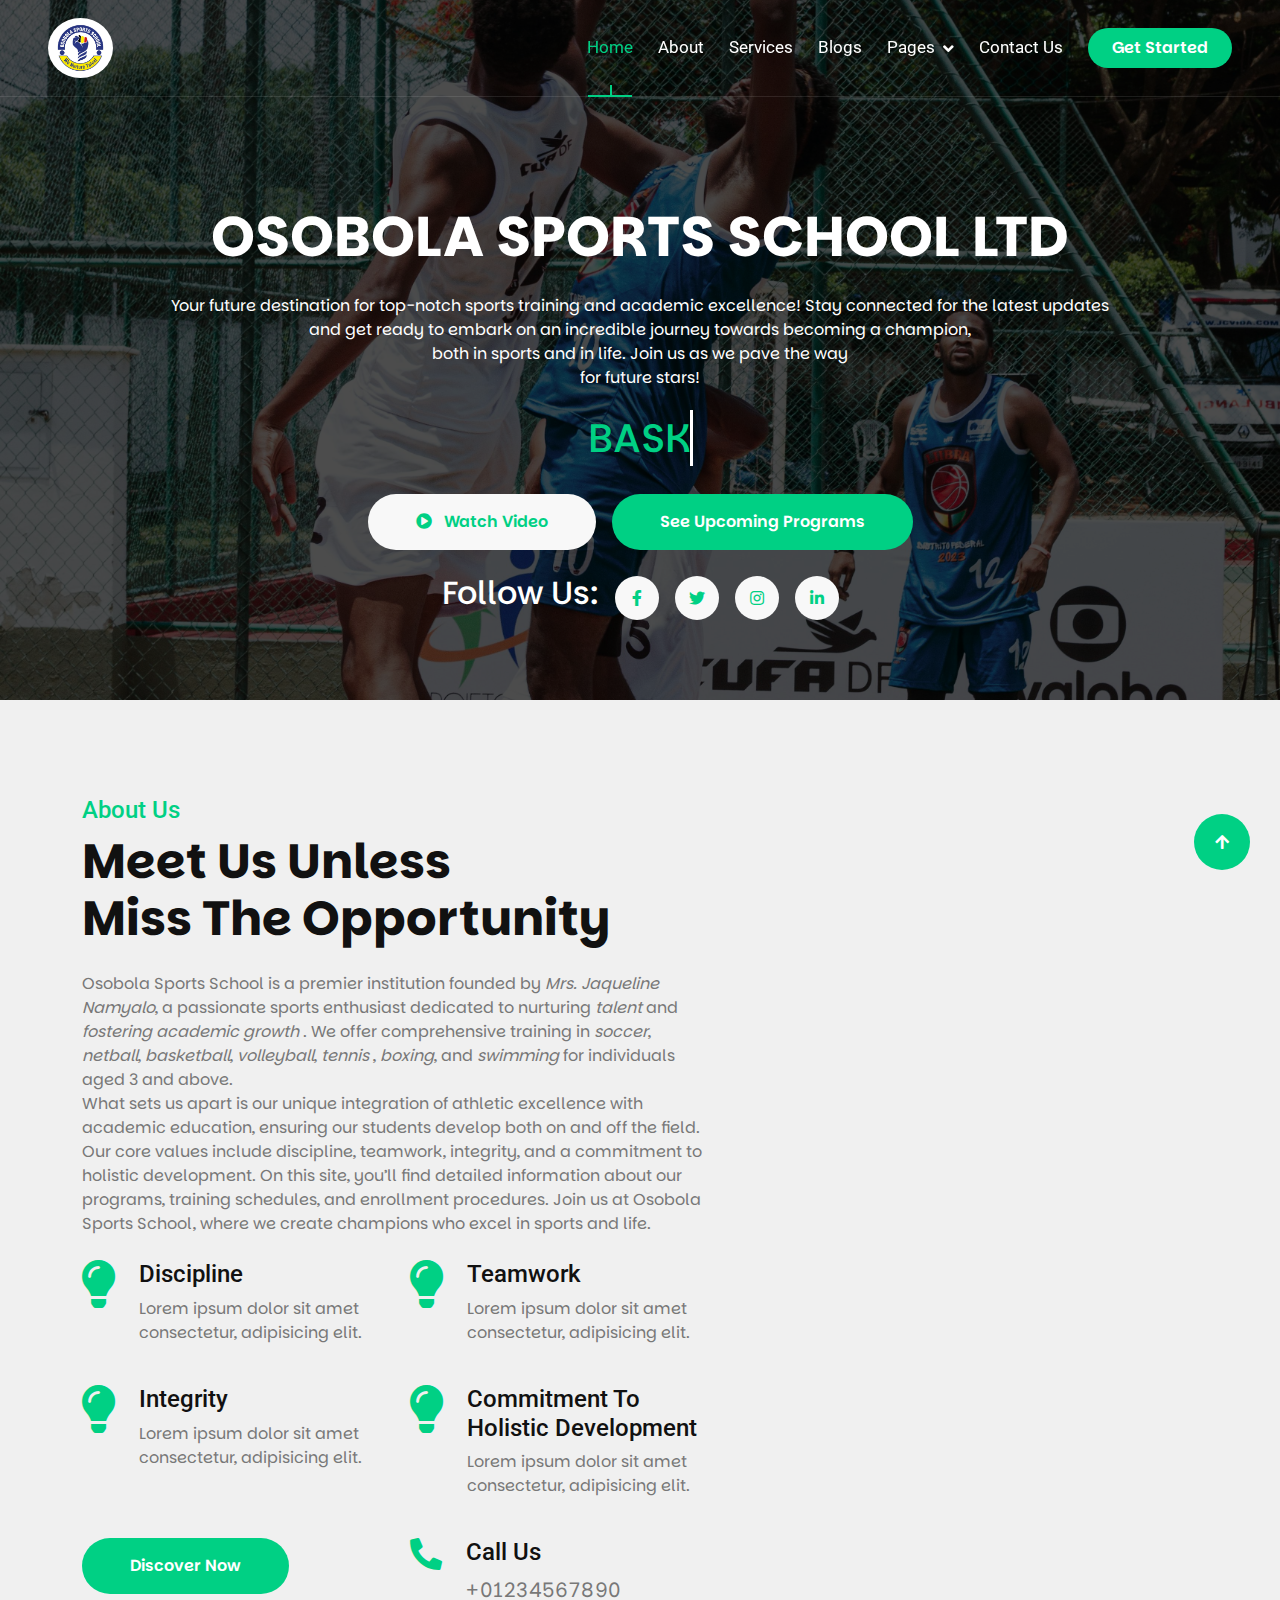
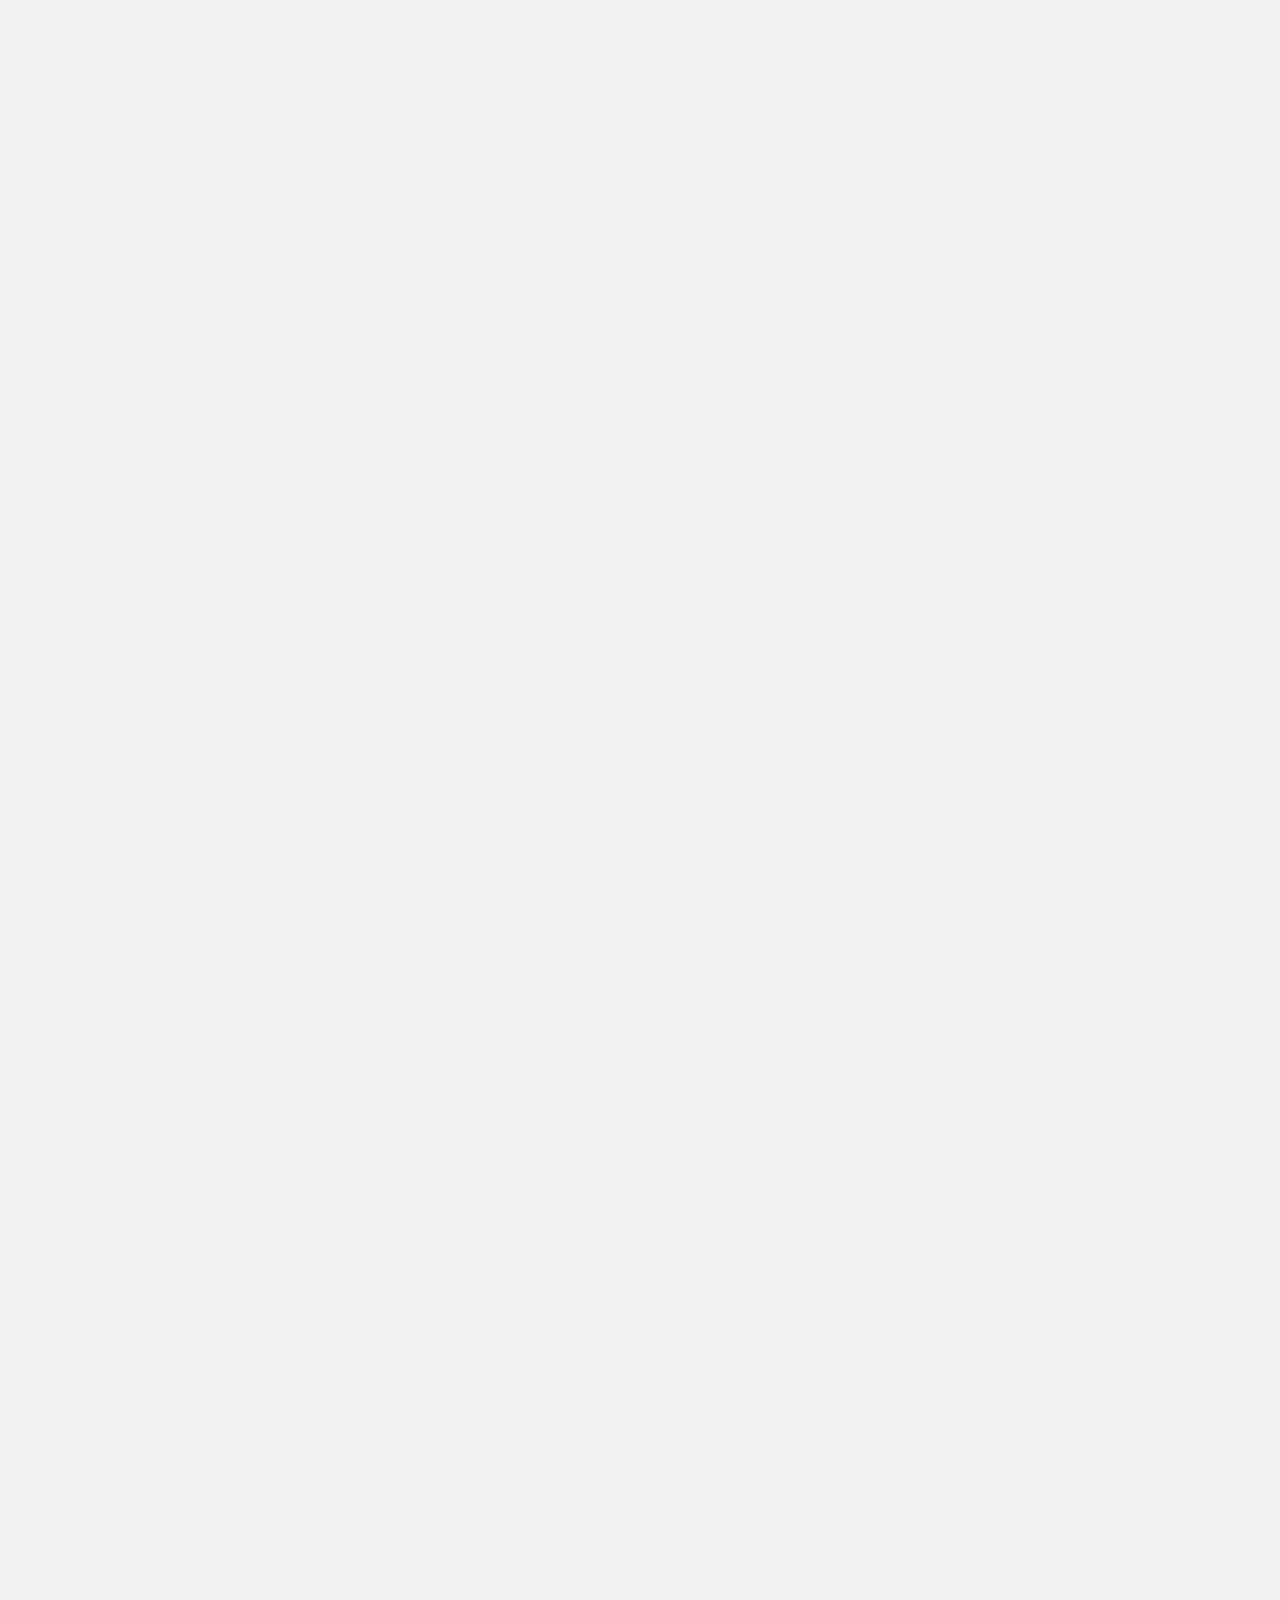
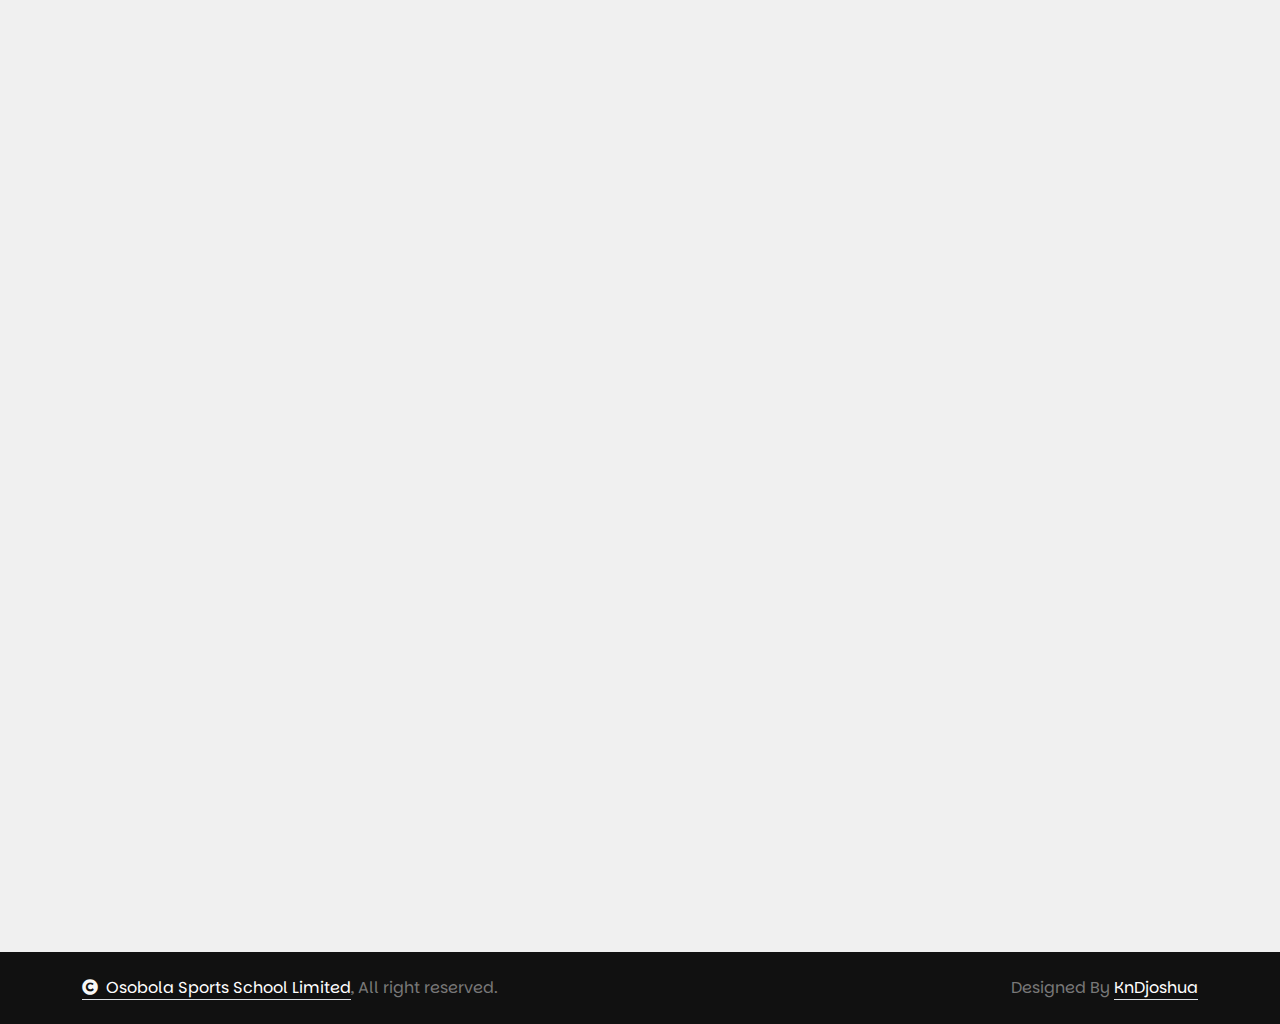
==== commit 8452ad24: "Update index.html" ====
--- a/index.html
+++ b/index.html
@@ -133,11 +133,12 @@
 
 
 
-<h1>
+<h1 class="write">
   <a href="" class="typewrite" data-period="2000" data-type='[ "BASKETBALL", "SOCCER", "NETBALL", "TENIS" ]'>
     <span class="wrap"></span>
   </a>
 </h1>
+                                    <br>
 
 <style>
 /*    body {
